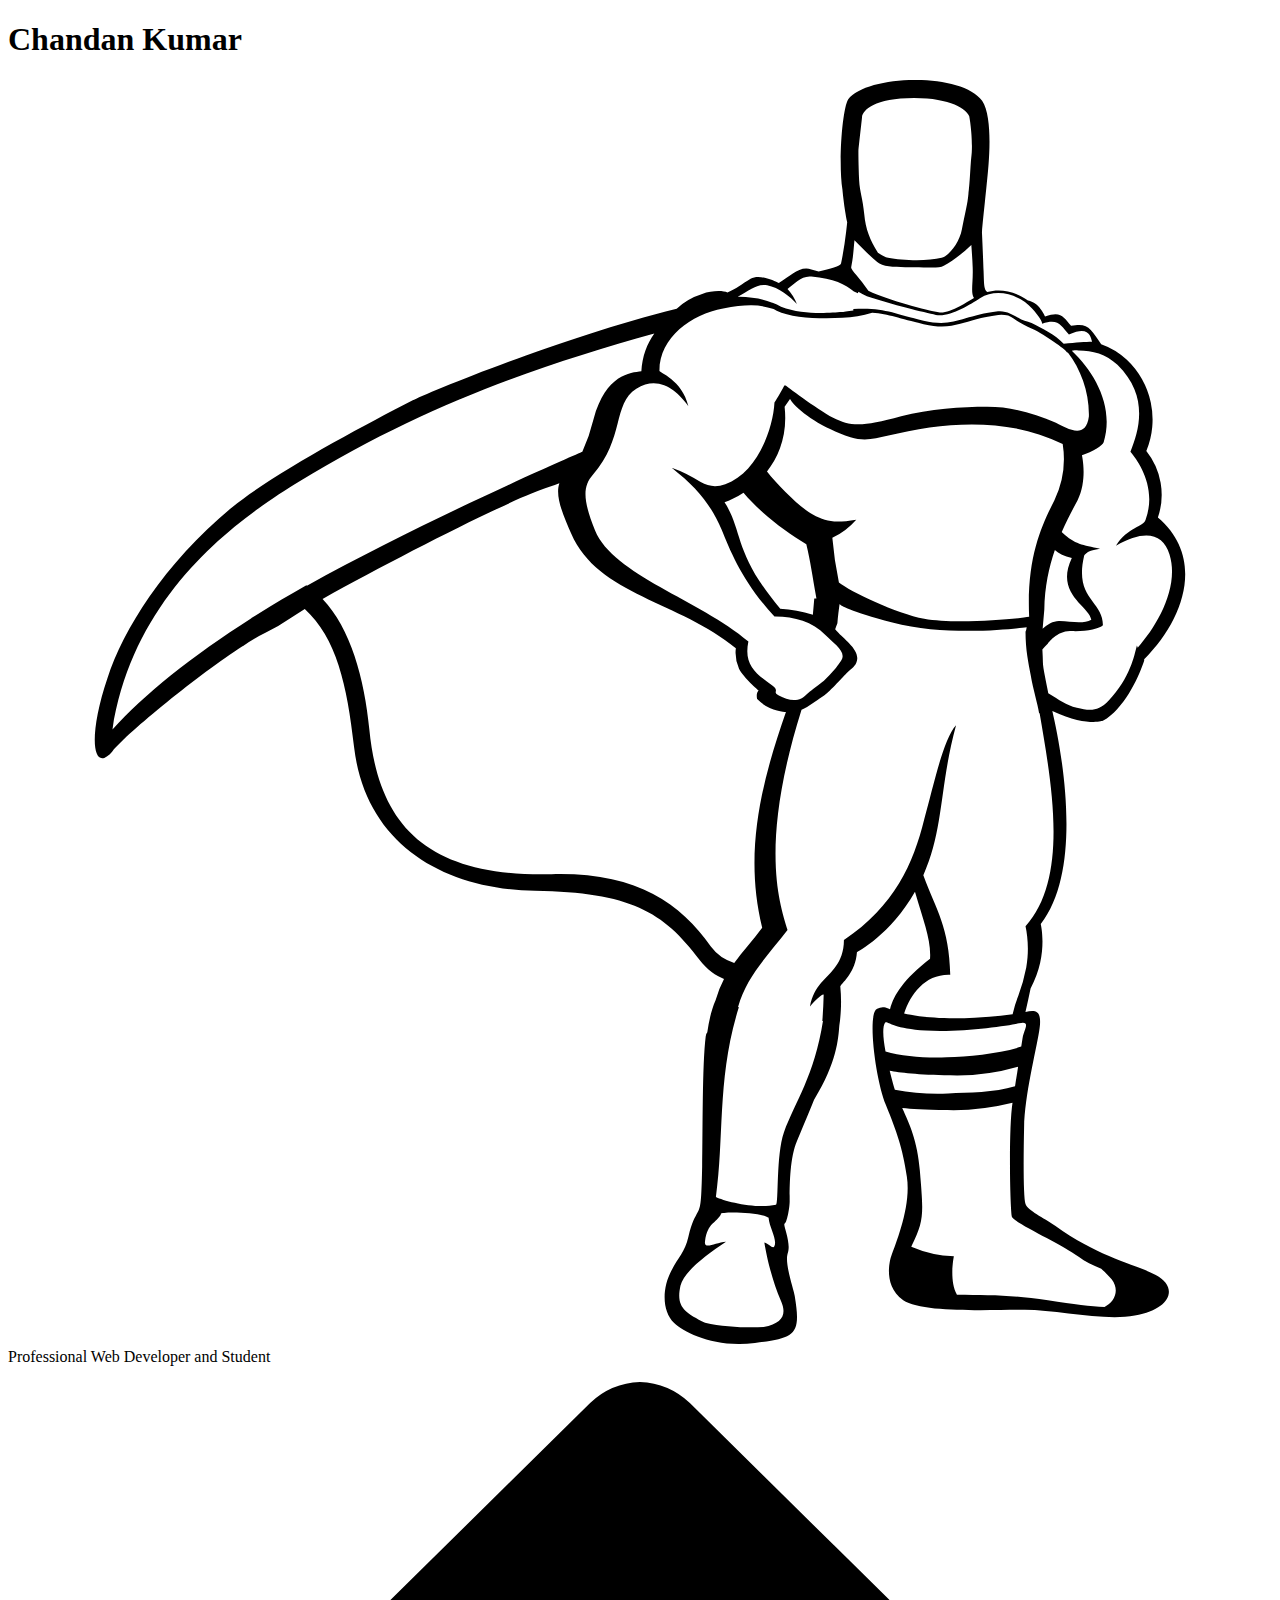
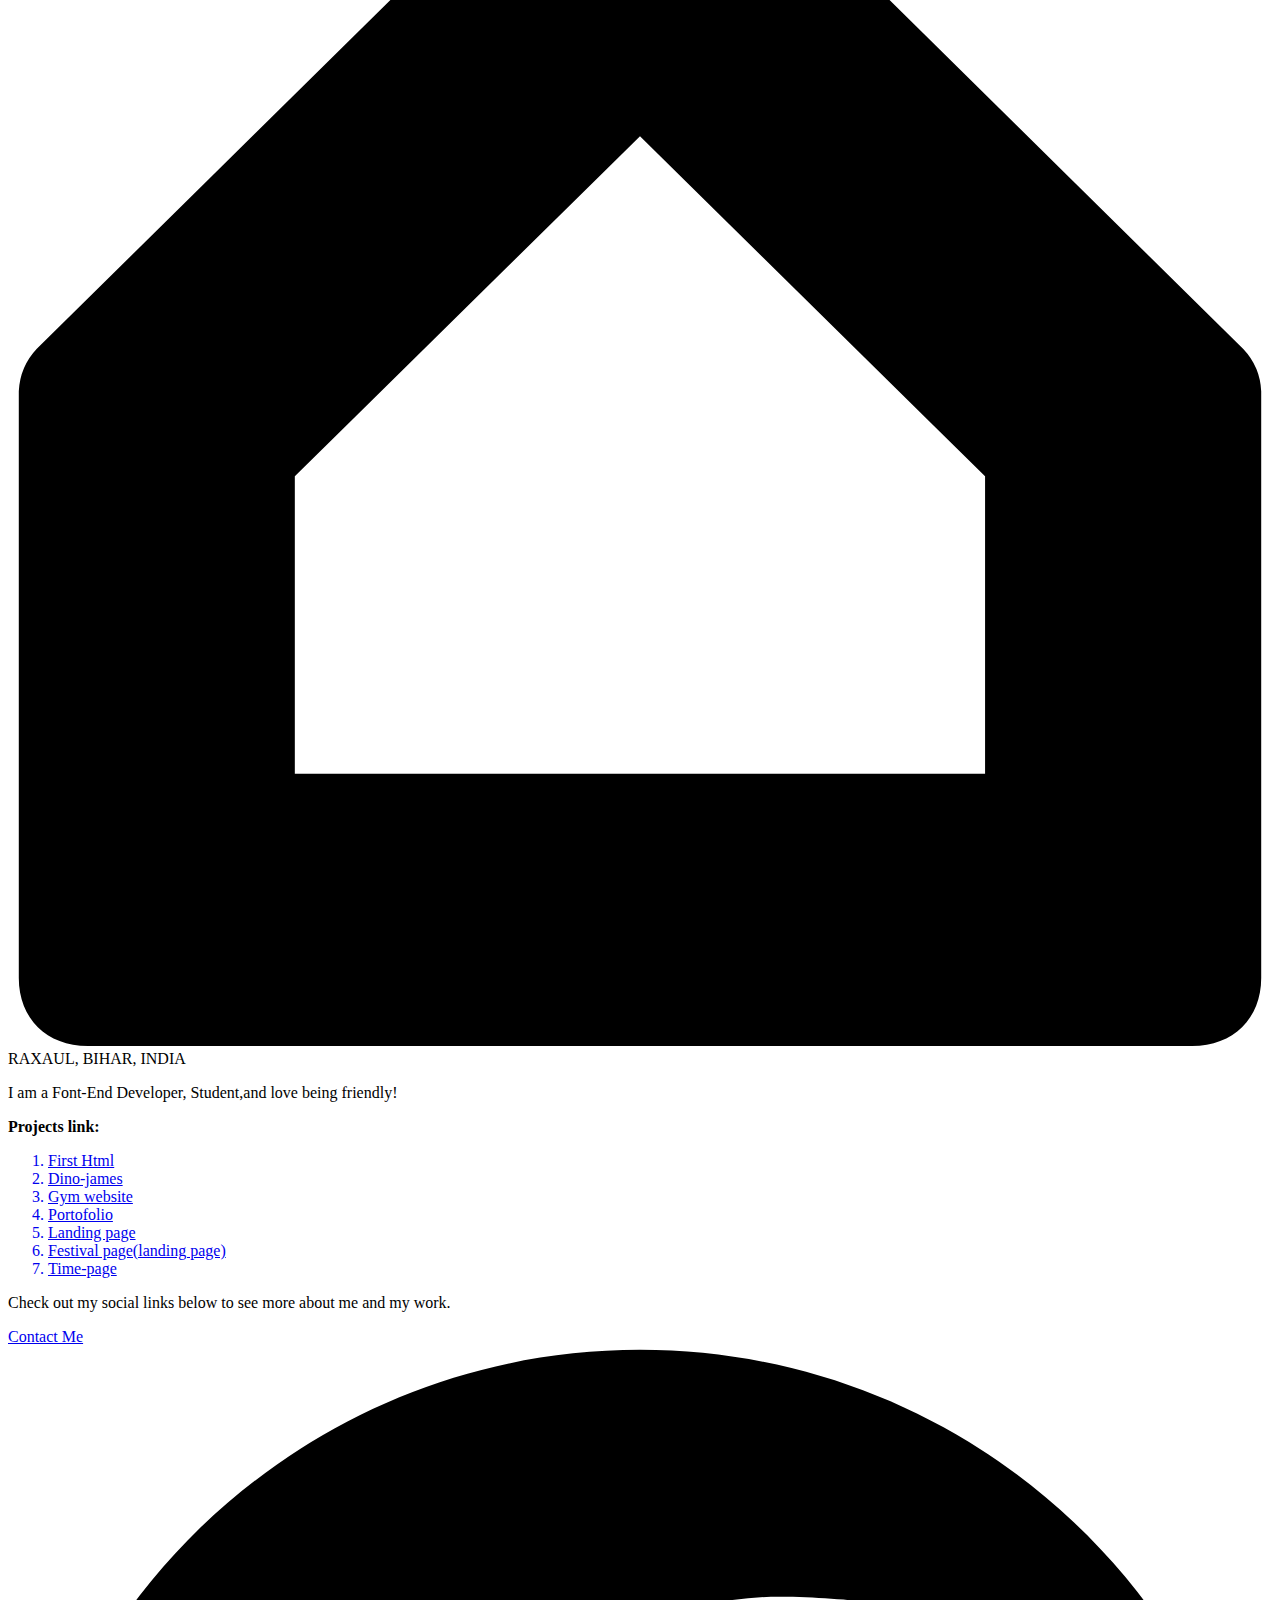
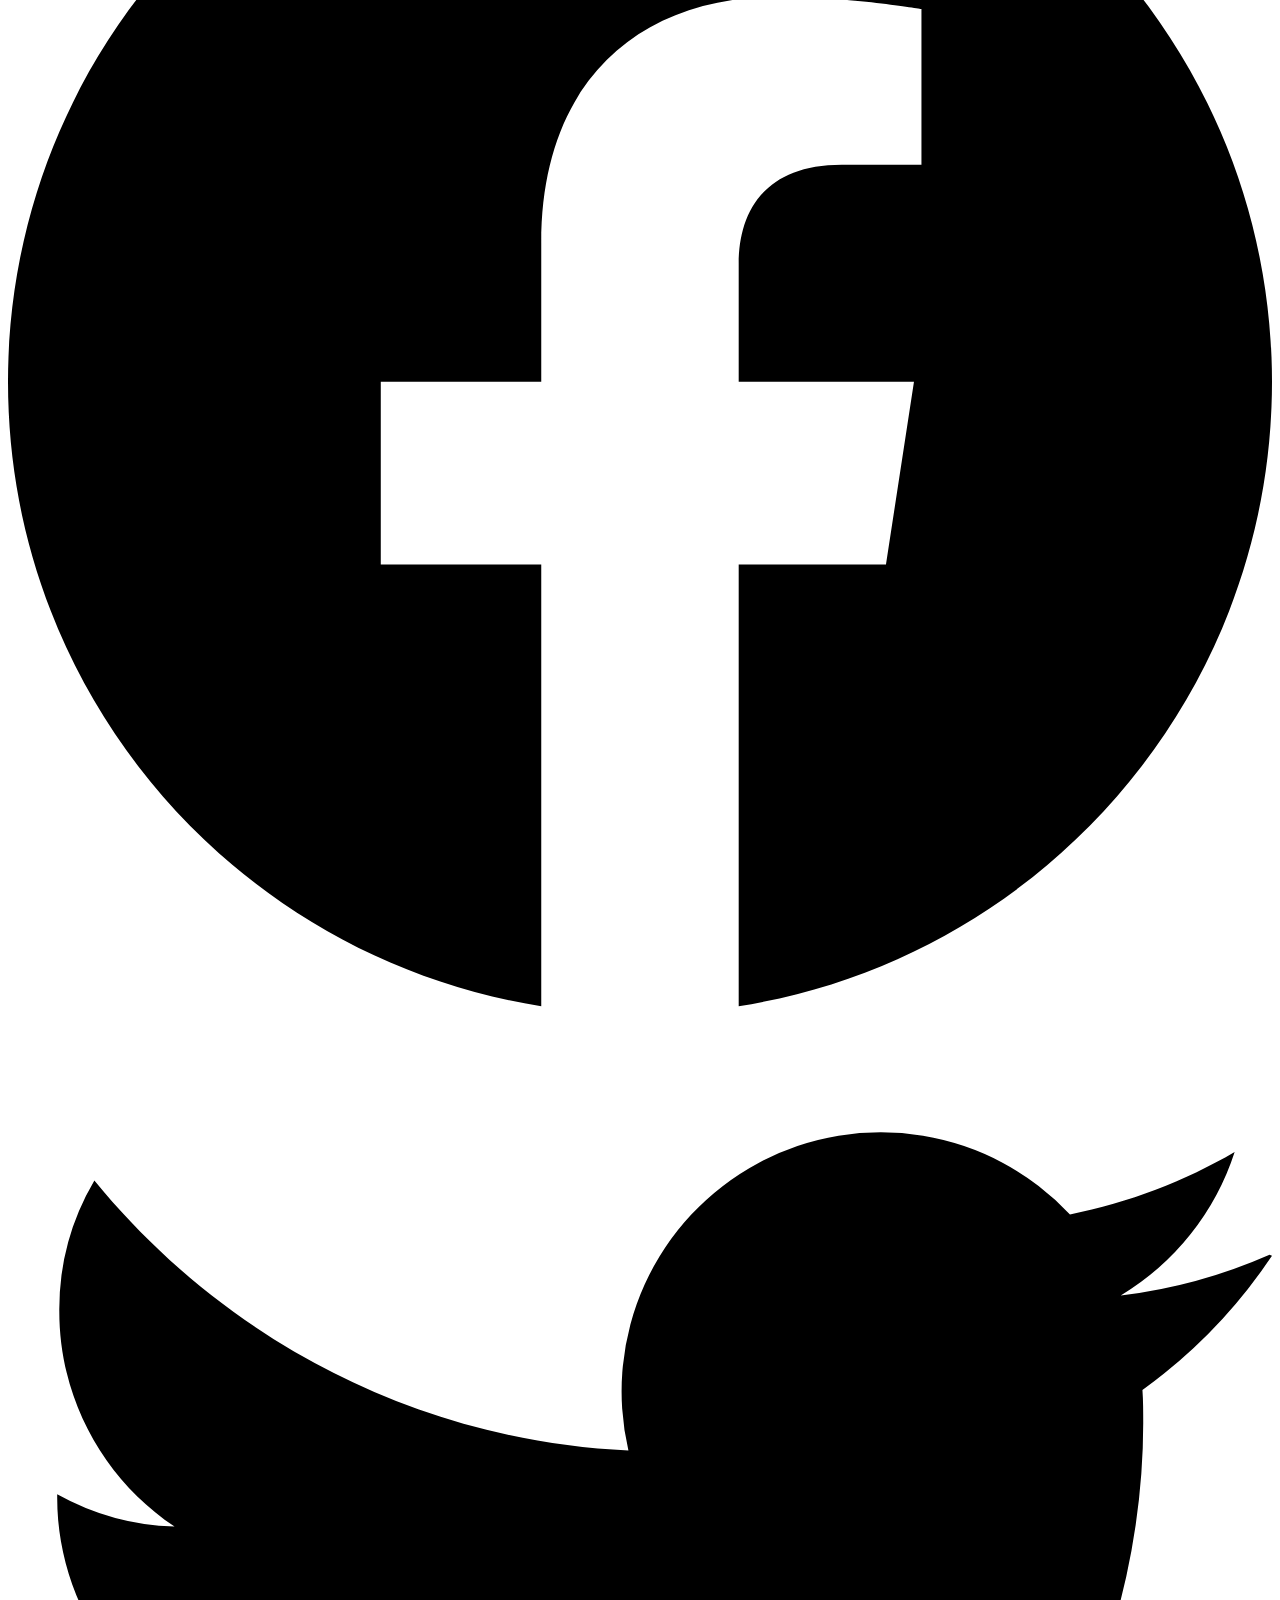
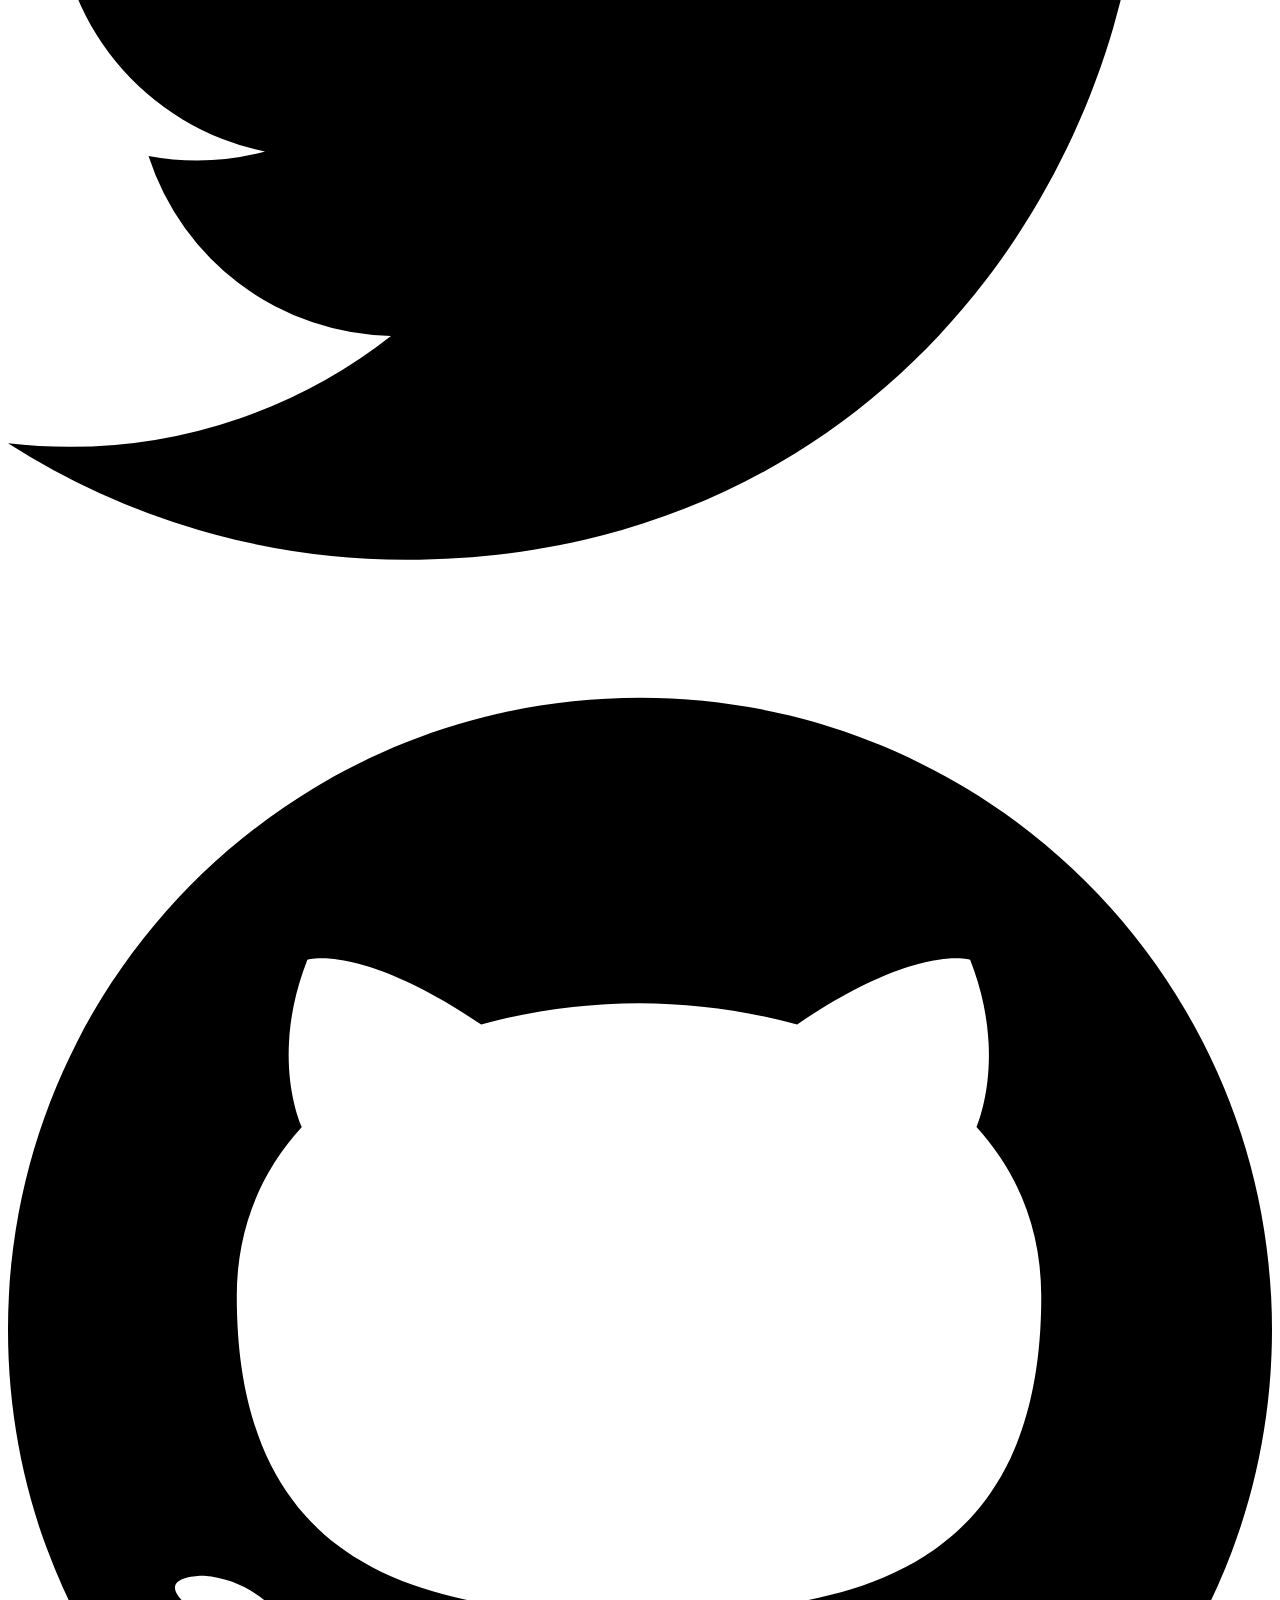
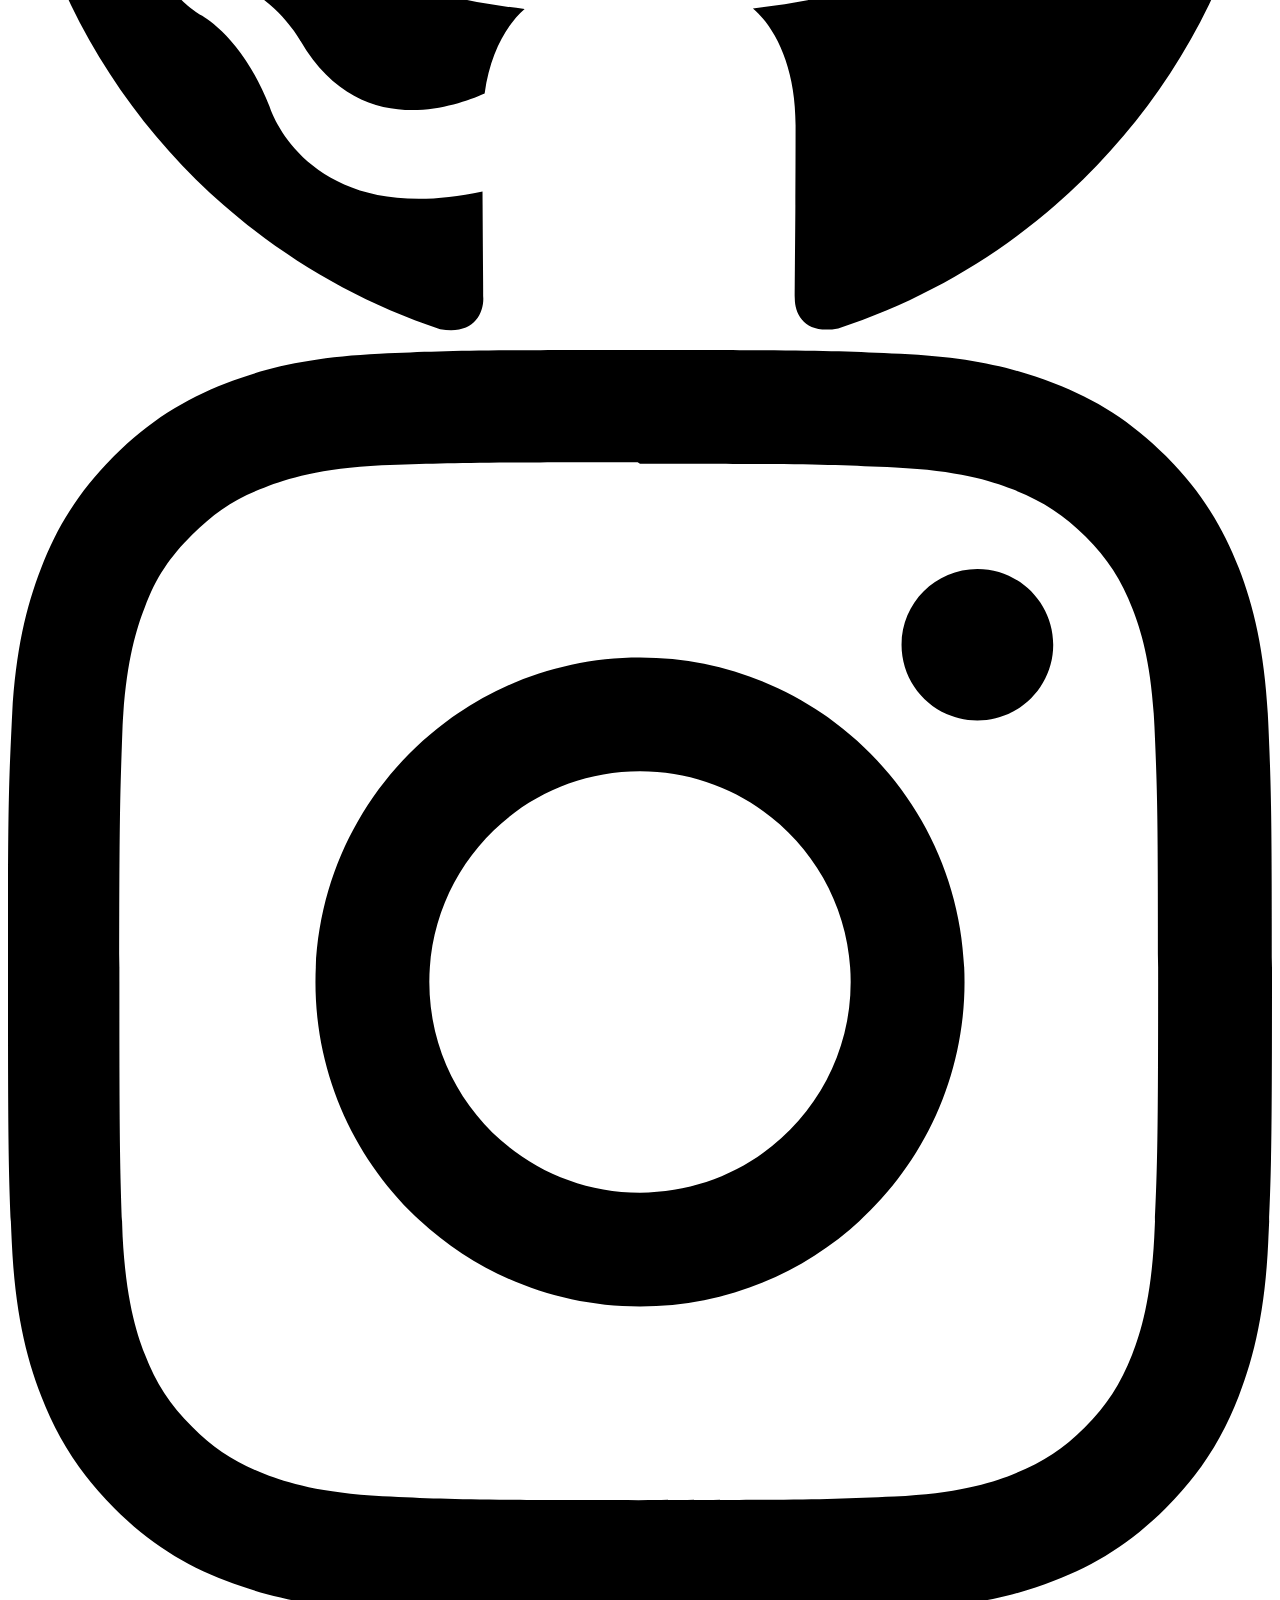
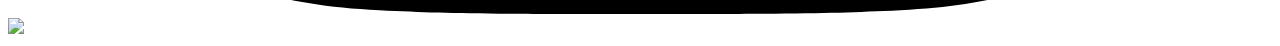
==== index.html @ 8973adb3 "Update index.html" ====
<!DOCTYPE html>
<html lang="en">
<head>
    <meta charset="UTF-8">
    <meta http-equiv="X-UA-Compatible" content="IE=edge">
    <meta name="viewport" content="width=device-width, initial-scale=1.0">
    <title>Chandan Kumar Profile</title>
    
    <script src="https://cdn.tailwindcss.com"></script>
    <!-- <style>
        @media (max-width:500px)and(min-width:360){
            .img{
                height: 15rem;
                width: 9vw;
            }
        }
    </style> -->
    
</head>
<body class="font-sans antialiased text-gray-100 leading-normal tracking-wider bg-cover" style="background-image:url('laptop.jpg')">
    
<div class="max-w-4xl flex items-center h-auto lg:h-screen flex-wrap mx-auto my-32 lg:my-0">
    <!-- content column -->
     <div class="w-full lg:w-3/5 rounded-lg lg:rounded-l-lg lg:rounded-r-none shadow-2xl bg-gray-900 opacity-75 mx-6 lg:mx-0">
        <!--inner column-  -->
<div class="p-4 md:p-12 text-centre lg:text-left">
    <div class="flex lg:hidden rounded-full shadow-xl mx-auto -mt-16 h-48 bg-cover bg-center" style="background-image:url('ck3.png') ;">
    </div>
    <h1 class="text-3xl font-bold text-white pt-8 lg:pt-0">
        Chandan Kumar
    </h1>
    <div class="mx-auto lg:mx-0 w-4/5 pt-3 border-b-2 borer-white opacity-50">

    </div>
    <p class="pt-4 text-base font-bold flex items-center justify-center lg:justify-start">
        <svg  class="h-10 fill-current text-aqua-100 pr-4 hover:text-white"  role="img" viewBox="0 0 24 24" xmlns="http://www.w3.org/2000/svg"><title>GreenSock</title><path d="M17.21 0c-.545.003-1.084.134-1.256.367-.11.165-.192 1.196-.11 1.718 0 0 .032.345.09.614a14.6 14.6 0 0 1-.02.182 7.024 7.024 0 0 1-.097.605c-.01.056-.207.095-.425.152a2.495 2.495 0 0 0-.138-.042c-.234-.069-.385.123-.618.26-.069-.04-.371-.178-.536-.082-.165.096-.275.193-.44.261-.082-.041-.302-.041-.48.028a1.27 1.27 0 0 0-.483.278c-2.314.58-4.813 1.635-5.012 1.741-1.017.522-2.679 1.415-3.434 2.033-1.291 1.071-2.06 2.322-2.363 3.242-.385 1.14-.275 1.827.096 1.387.298-.366 1.632-1.454 2.475-1.999l-.002.007a3.219 3.219 0 0 1 .44-.26l.233-.124.505-.323c.602.552.803 1.433.937 2.63.22 1.841 1.704 2.693 3.434 2.72 1.8.028 2.446.399 3.119 1.305.153.201.318.307.47.368a1.954 1.954 0 0 0-.16.405c-.075.17-.125.38-.157.608a.157.157 0 0 0-.03.075c-.068.536-.055 1.8-.068 2.473-.014.673-.028.77-.083.866-.055.11-.11.178-.178.467-.069.302-.193.384-.316.631-.206.385-.165.81.041 1.003.206.192.77.481 1.538.385.77-.096.88-.151.756-.893-.014-.11-.192-.605-.137-.797.082-.206-.096-.563-.055-.577.041-.014.096-.288.096-.426 0-.137-.014-.796.137-1.14.062-.14.193-.46.326-.785.442-.723.459-1.161.48-1.41.03-.202.046-.46.018-.744.055-.083.289-.275.316-.646 0 0 .644-.337 1.102-1.148.16.557.31.91.286 1.272-.499.39-.684.678-.76.959-.048-.02-.076-.037-.11-.04h-.027a.437.437 0 0 0-.106.029c-.192.068-.041 1.318.165 1.827.206.508.316.81.398 1.36.083.549-.192 1.222-.302 1.524 0 0-.179.536.233.824.358.248 1.704.18 2.308.18.605 0 1.511.219 2.088.109.715-.124.824-.55.399-.77-.426-.22-1.072-.329-1.91-.933-.22-.152-.522-.289-.563-.412-.041-.124-.041-.838-.027-1.457.013-.618.22-1.414.288-1.84.064-.398-.076-.388-.262-.351.032-.147.066-.292.097-.446.344-.632.193-1.223.193-1.223.82-1.044.4-3.27.22-4.048.64.303.96.188.96.188.102-.055.192-.134.274-.224.337-.362.51-.916.51-.916V11c.782-.783 1.151-1.936.26-2.692a1.331 1.331 0 0 0-.219-1.263 1.56 1.56 0 0 0-.37-1.731 1.36 1.36 0 0 0-.487-.297c-.2-.295-.245-.417-.572-.349-.15-.165-.178-.288-.494-.178 0 0-.096-.234-.275-.289a.25.25 0 0 0-.05-.015c-.302-.21-.576-.215-.772-.16-.064-.048-.061-.124-.07-.388-.008-.2-.019-.486-.031-.744.027-.328.102-.974.126-1.303.028-.37.042-.948-.123-1.195C18.303.12 17.754-.003 17.21 0zm-.005.34c.7 0 1.002.22 1.044.343.013.028.082.495.04.797-.013.11-.027.509-.054.687-.014.179-.069.385-.124.673-.041.234-.233.495-.384.536-.261.069-.742.055-1.017 0-.069-.014-.124-.055-.192-.096-.151-.248-.234-.44-.261-.742-.028-.289-.083-.412-.096-.632-.014-.33-.014-.55-.014-.55.014-.178.069-.618.069-.659.013-.123.233-.357.989-.357zm-1.133 2.702c.146.149.301.306.432.416.124.11.426.096.7.096.248 0 .468.028.564-.027.154-.077.355-.235.523-.394.011.152.022.304.026.435.01.295-.043.468.024.57-.082.048-.174.105-.269.156-.151.08-.306.136-.403.115h-.002c-.209-.035-.931-.215-1.331-.407-.167-.259-.335-.398-.326-.448.027-.137.04-.247.054-.425.004-.03.005-.058.008-.088zm-.853.69l.035.001c.424.036.65.152.808.284l.076.03.008-.027c.047.03.102.06.162.088.47.159 1.104.308 1.309.353.247.055.645-.192.838-.316.343-.22.783-.04.989.193.137.15.192.247.192.288.316-.11.357.041.508.206.385-.179.412.041.44.137-.122 0-.298.014-.538.04l-.012-.012c-.144-.153-.402-.289-.599-.384-.087-.031-.18-.049-.252-.097-.11-.055-.22-.137-.385-.123-.687.082-.824.315-1.415.178-.577-.134-.737-.254-1.333-.221l.001.026c-.105.016-.2.03-.22.03-.206.012-.722.067-1.153-.1a1.256 1.256 0 0 0-.161-.076l-.005-.002h-.001c-.18-.07-.39-.11-.63-.112h-.026c.218-.11.356-.259.56-.218.22.041.44.22.564.357a.858.858 0 0 0-.178-.288c.128-.09.245-.229.418-.234zm-1.1.545c.15.002.28.026.417.073.018.009.034.018.059.029.288.137.81.164 1.25.137a2.26 2.26 0 0 0 .563-.095c.322.024.514.11.977.216.31.07.502.045.695-.007.193-.053.386-.13.723-.17a.542.542 0 0 1 .188.013c.038.02.075.04.11.061.062.049.214.135.343.189.164.068.59.357.645.425a.1.1 0 0 0 .038.03c.242.314.407.755.396 1.21-.06.46-.426.214-.626.12-.412-.178-.824-.302-1.305-.302-.48 0-1.099.041-1.635.179-.741.206-.961.192-1.29.027-.33-.178-.907-.618-.907-.618v.01c-.007-.007-.012-.012-.014-.01-.042.069-.138.247-.193.33-.027.522-.343 1.346-.934 1.552a.547.547 0 0 1-.467-.041 2.503 2.503 0 0 0-.55-.275c.481.384.729.673.949 1.181.174.43.415 1.017 1.002 1.646.363-.004.725.097.962.346.137.137.357.289.33.426 0 .041-.083.151-.151.234a3.231 3.231 0 0 1-.207.22c-.054.04-.247.192-.288.22-.041.027-.096.095-.137.109-.138.069-.289.014-.426-.055s.027-.082-.124-.192c-.34-.24-.541-.411-.454-.832-.932-.794-2.561-1.26-2.911-2.108-.22-.55-.248-.824-.042-1.058.605-.687.371-1.346.825-1.634.425-.275.783.04.989.33-.124-.509-.55-.633-.55-.674 0-.632.605-1.071 1.21-1.181.218-.041.389-.062.54-.06zm-1.847.534c-.14.196-.231.435-.246.721-.206.028-.673.055-.907.907a3.39 3.39 0 0 1-.214.62c-.103.045-2.946 1.274-5.229 2.542l-.01-.007c-.32.18-.627.363-.919.546l-.125.077-.001.003c-1.136.723-2.04 1.45-2.637 2.112.412-2.679 2.528-4.08 3.53-4.698 2.42-1.489 4.629-2.225 6.758-2.823zm8.037.323c.26-.004.536.06.756.275.59.577.425 1.209.247 1.648.15.179.508.687.288 1.291-.04.138-.343.138-.563.495.55-.316.893-.233 1.017.165.192.618-.234 1.36-.605 1.772 0-.014-.014-.028-.014-.041-.055.206-.123.604-.535 1.044-.206.22-.371.192-.605.137-.215-.054-.322-.142-.543-.276-.036-.207-.102-.482-.102-.59 0-.044-.004-.141-.01-.243.032-.036.066-.074.106-.114 0 0 .178-.247.44-.233.26.014.535-.041.604-.11 0-.48-.55-.494-.357-1.319.013-.04.082-.11.302-.137-.33-.069-.48-.083-.714-.302l-.013-.013c.11-.253.224-.457.301-.605.193-.385.082-.852.082-.852.207-.069.385-.179.413-.247.203-.673-.164-1.322-.605-1.74.036-.003.073-.005.11-.006zm-5.46.925c.01.016.02.033.034.05.179.22.577.495 1.113.673.26.083.467.028.7-.027 1.123-.278 2.304-.346 3.33.155a1.82 1.82 0 0 1-.157 1.068c-.232.465-.533 1.068-.48 2.215-.246.044-1.419.144-1.992.037-.521-.097-1.416-.525-1.62-.69a6.703 6.703 0 0 1-.125-.848 1.37 1.37 0 0 0 .454-.343c-.412.068-.577.04-.825-.097-.235-.13-.642-.533-.87-.82.229-.29.393-.69.335-1.226.037-.05.07-.099.102-.147zm-4.38 1.598c-.09.253.093.654.224.953.508 1.179 2.07 1.29 3.127 2.18a.723.723 0 0 0 .06.388c.083.165.371.413.371.413-.055.054-.027.164-.027.164.204.217.504.243.547.246-.435 1.248-.816 2.626-.451 4.095-.179.244-.368.445-.531.668a.851.851 0 0 1-.444-.31c-.591-.852-1.457-1.416-3.023-1.374-2.349.055-3.283-.907-3.461-2.748-.094-.974-.357-1.922-.888-2.479C7.489 9.014 9.6 7.937 10.268 7.73a2.8 2.8 0 0 0 .2-.073zm3.496.18c.381.442.795.727 1.193.979.082.343.11.577.192 1.03h-.041l-.027.308a2.836 2.836 0 0 0-.62-.113l.001-.003c-.893-1.057-.7-1.47-1.058-2.019.097-.034.225-.094.36-.182zm5.911 1.086c.076.067.178.12.323.154-.327.68.33.912.37 1.17-.143.083-.367.037-.603.025-.115-.006-.229.065-.321.147l.032-.367c.006-.43.09-.809.2-1.13zM15.79 9.947c.024.035.178.131 1.002.352 1.026.275 2.323.12 2.55.09a.378.378 0 0 1-.022.089c0 .343.055.59.096.81.053.308.13.533.163.74l.008-.007c.234 1.367.561 3.133-.267 4.048.041.192.069.467.014.783a3.204 3.204 0 0 1-.151.535 2.29 2.29 0 0 0-.108.352c-1.1.142-1.755.055-2.06-.015.123-.374.407-.754.876-.735-.022-.911-.264-1.223-.511-1.891.395-.883.299-1.665.621-2.848-.247.261-.44 1.209-.604 1.786-.206.838-.563 1.648-1.525 2.294 0 .22-.069.384-.151.494-.179.261-.412.344-.494.77.11-.138.26-.261.26-.22a8.51 8.51 0 0 1-.025.493l.012.001c-.165 1.044-.522 1.525-.742 2.115-.151.426-.096 1.36-.151 1.374-.385.083-.975-.068-1.14-.15.162-1.14.019-2.278.436-3.6l-.015-.006c.16-.554.478-.878.939-1.464-.161-.52-.532-1.64.266-4.182.033-.014.067-.03.105-.049l.206-.137c.04-.028.096-.069.137-.096.069-.042.371-.371.412-.412.096-.097.165-.124.192-.234.055-.206-.247-.412-.37-.55-.018-.019-.03-.034-.043-.05.013-.039.027-.077.042-.114.01-.125.028-.26.042-.367zm.883 7.942c.05.002.174.122.751.158.66.04 1.539-.083 1.772-.138.234-.055.097.11.069.275l-.026.169c-.399.134-1.008.188-1.416.202-.393.013-.846-.012-1.161-.11-.048-.26-.063-.47-.007-.55a.024.024 0 0 1 .018-.006zm2.506.846c-.02.135-.035.223-.058.372-.388.12-.888.122-1.27.135a4.413 4.413 0 0 1-1.012-.07 2.065 2.065 0 0 1-.033-.109 11.343 11.343 0 0 1-.065-.252c.179.034.53.079 1.15.087a4.142 4.142 0 0 0 1.288-.163zm-.106.685c-.069.44-.055 1.786-.014 2.157.014.11.948.522 1.277.77.107.085.259.157.422.222.042.042.116.105.197.203.162.213.052.436-.135.526-.264-.007-.568-.052-1.074-.128-.695-.104-1.129-.101-1.73-.106v-.003c-.152-.275-.056-.728-.056-.728a2.2 2.2 0 0 1-.809-.18l.012-.026c.234-.48.22-.591.151-1.415-.047-.578-.196-.883-.335-1.195.169.016.409.035.857.041a4.567 4.567 0 0 0 1.237-.138zm-5.306 2.084c.243 0 .6.032.676.1v.014c.014.165.165.399.11.522-.027.069-.096-.041-.192-.068.041.26.151.741.316 1.112.11.248.041.426-.33.495-.33.014-.755 0-1.112-.083-.412-.206-.55-.316-.467-.7.068-.275.494-.59.865-.838-.206.014-.426.165-.398-.014.055-.357.206-.33.302-.508-.02-.02.084-.032.23-.032z"/></svg>
        Professional Web Developer and Student
    </p>
    <p class="pt-2 text-gray-300 text-xs lg:text-sm flex items-center justify-center lg:justify-start">
        <!-- CAN ADD SKILLS /ANYTHING RELATED TO THIS -->
        <svg class="h-4 fill-current text-teal-400 pr-4 hover:text-white" role="img" viewBox="0 0 24 24" xmlns="http://www.w3.org/2000/svg"><title>Google Home</title><path d="M12 0a1.44 1.44 0 0 0-.947.399L.547 10.762a1.26 1.26 0 0 0-.342.808v11.138c0 .768.53 1.292 1.311 1.292h20.968c.78 0 1.311-.522 1.311-1.292V11.57a1.25 1.25 0 0 0-.34-.804L15.68 3.097h-.001L12.947.4A1.454 1.454 0 0 0 12 0Zm0 6.727 6.552 6.456v5.65H5.446v-5.65z"/></svg>
        RAXAUL, BIHAR, INDIA
    </p>
    <P class="pt-8 text-sm">
        I am a Font-End Developer, Student,and love being friendly!
    </P>
    <p class="pt-8 ">
        <strong class="font-style:italic hover:bg-teal-800"> Projects link: </strong>
        <ol>
        <a href="http://project2-lilac.vercel.app/" ><li class="text-yellow-200">First Html</li></a>
        <a href="http://dino-james.vercel.app/"><li class="text-red-500">Dino-james</li></a>
        <a href="http://webpage-jade-iota.vercel.app/"><li class="text-yellow-200">Gym website</li></a>
        <a href="http://portofolio-chandankumar.vercel.app/"><li class="text-pink-500">Portofolio</li></a>
        <a href="http://time-landing-page.vercel.app/"><li class="text-green-500">Landing page</li></a>
        <a href="http://festival-image-slides.vercel.app/"><li class="text-yellow-200 ">Festival page(landing page)</li></a>
        <a href="#"><li class="text-red-500">Time-page</li></a>
        </ol>
    </p>
    <P class="pt-2 text-sm">
       Check out my social links below to see more about me and my work.
    </P>

    <div class="pt-10 pb-8">
        <a href="tel:9661958259" class="bg-teal-700 hover:bg-teal-900 text-white font-bold py-2 px-4 rounded-full">
           Contact Me 
        </a>
    </div>

    <!-- social media icons -->

    
    <div class="mt-6 pb-16 lg:pb-0 w-4/5 lg:w-full mx-auto flex flex-wrap items-center justify-between">
     <a href="https://www.facebook.com/profile.php?id=100007011450666" class="link">
        <svg xmlns="http://www.w3.org/2000/svg"class="h-6 fill-current text-gray-400 hover:text-white" role="img" viewBox="0 0 24 24"><title>Facebook</title><path d="M24 12.073c0-6.627-5.373-12-12-12s-12 5.373-12 12c0 5.99 4.388 10.954 10.125 11.854v-8.385H7.078v-3.47h3.047V9.43c0-3.007 1.792-4.669 4.533-4.669 1.312 0 2.686.235 2.686.235v2.953H15.83c-1.491 0-1.956.925-1.956 1.874v2.25h3.328l-.532 3.47h-2.796v8.385C19.612 23.027 24 18.062 24 12.073z"/></svg>
        
    </a>
     <a href="#" class="link">
        <svg class="h-6 fill-current text-gray-400 hover:text-white role="img" viewBox="0 0 24 24" xmlns="http://www.w3.org/2000/svg"><title>Twitter</title><path d="M23.953 4.57a10 10 0 01-2.825.775 4.958 4.958 0 002.163-2.723c-.951.555-2.005.959-3.127 1.184a4.92 4.92 0 00-8.384 4.482C7.69 8.095 4.067 6.13 1.64 3.162a4.822 4.822 0 00-.666 2.475c0 1.71.87 3.213 2.188 4.096a4.904 4.904 0 01-2.228-.616v.06a4.923 4.923 0 003.946 4.827 4.996 4.996 0 01-2.212.085 4.936 4.936 0 004.604 3.417 9.867 9.867 0 01-6.102 2.105c-.39 0-.779-.023-1.17-.067a13.995 13.995 0 007.557 2.209c9.053 0 13.998-7.496 13.998-13.985 0-.21 0-.42-.015-.63A9.935 9.935 0 0024 4.59z"/></svg>
     </a>
     <a href="#" class="link">
        <svg class="h-6 fill-current text-gray-400 hover:text-white"  role="img" viewBox="0 0 24 24" xmlns="http://www.w3.org/2000/svg"><title>GitHub</title><path d="M12 .297c-6.63 0-12 5.373-12 12 0 5.303 3.438 9.8 8.205 11.385.6.113.82-.258.82-.577 0-.285-.01-1.04-.015-2.04-3.338.724-4.042-1.61-4.042-1.61C4.422 18.07 3.633 17.7 3.633 17.7c-1.087-.744.084-.729.084-.729 1.205.084 1.838 1.236 1.838 1.236 1.07 1.835 2.809 1.305 3.495.998.108-.776.417-1.305.76-1.605-2.665-.3-5.466-1.332-5.466-5.93 0-1.31.465-2.38 1.235-3.22-.135-.303-.54-1.523.105-3.176 0 0 1.005-.322 3.3 1.23.96-.267 1.98-.399 3-.405 1.02.006 2.04.138 3 .405 2.28-1.552 3.285-1.23 3.285-1.23.645 1.653.24 2.873.12 3.176.765.84 1.23 1.91 1.23 3.22 0 4.61-2.805 5.625-5.475 5.92.42.36.81 1.096.81 2.22 0 1.606-.015 2.896-.015 3.286 0 .315.21.69.825.57C20.565 22.092 24 17.592 24 12.297c0-6.627-5.373-12-12-12"/></svg>
     </a>
     <a href="https://www.instagram.com/chandan_kumar116/?next=%2F" class="link">
        <svg class="h-6 fill-current text-gray-400 hover:text-white"  role="img" viewBox="0 0 24 24" xmlns="http://www.w3.org/2000/svg"><title>Instagram</title><path d="M12 0C8.74 0 8.333.015 7.053.072 5.775.132 4.905.333 4.14.63c-.789.306-1.459.717-2.126 1.384S.935 3.35.63 4.14C.333 4.905.131 5.775.072 7.053.012 8.333 0 8.74 0 12s.015 3.667.072 4.947c.06 1.277.261 2.148.558 2.913.306.788.717 1.459 1.384 2.126.667.666 1.336 1.079 2.126 1.384.766.296 1.636.499 2.913.558C8.333 23.988 8.74 24 12 24s3.667-.015 4.947-.072c1.277-.06 2.148-.262 2.913-.558.788-.306 1.459-.718 2.126-1.384.666-.667 1.079-1.335 1.384-2.126.296-.765.499-1.636.558-2.913.06-1.28.072-1.687.072-4.947s-.015-3.667-.072-4.947c-.06-1.277-.262-2.149-.558-2.913-.306-.789-.718-1.459-1.384-2.126C21.319 1.347 20.651.935 19.86.63c-.765-.297-1.636-.499-2.913-.558C15.667.012 15.26 0 12 0zm0 2.16c3.203 0 3.585.016 4.85.071 1.17.055 1.805.249 2.227.415.562.217.96.477 1.382.896.419.42.679.819.896 1.381.164.422.36 1.057.413 2.227.057 1.266.07 1.646.07 4.85s-.015 3.585-.074 4.85c-.061 1.17-.256 1.805-.421 2.227-.224.562-.479.96-.899 1.382-.419.419-.824.679-1.38.896-.42.164-1.065.36-2.235.413-1.274.057-1.649.07-4.859.07-3.211 0-3.586-.015-4.859-.074-1.171-.061-1.816-.256-2.236-.421-.569-.224-.96-.479-1.379-.899-.421-.419-.69-.824-.9-1.38-.165-.42-.359-1.065-.42-2.235-.045-1.26-.061-1.649-.061-4.844 0-3.196.016-3.586.061-4.861.061-1.17.255-1.814.42-2.234.21-.57.479-.96.9-1.381.419-.419.81-.689 1.379-.898.42-.166 1.051-.361 2.221-.421 1.275-.045 1.65-.06 4.859-.06l.045.03zm0 3.678c-3.405 0-6.162 2.76-6.162 6.162 0 3.405 2.76 6.162 6.162 6.162 3.405 0 6.162-2.76 6.162-6.162 0-3.405-2.76-6.162-6.162-6.162zM12 16c-2.21 0-4-1.79-4-4s1.79-4 4-4 4 1.79 4 4-1.79 4-4 4zm7.846-10.405c0 .795-.646 1.44-1.44 1.44-.795 0-1.44-.646-1.44-1.44 0-.794.646-1.439 1.44-1.439.793-.001 1.44.645 1.44 1.439z"/></svg>
     </a>
    </div>
    <!-- end social media icons -->
</div>
        <!-- end inner column -->

     </div>
     

    <!-- End content column -->

    <!-- Image column -->
<div class="w-full lg:w-2/5">
    <img src="raj.png" class="rounded-none lg:rounde-lg shadow-2xl hidden lg:block  "/>
</div>

    <!-- End Image column -->

</div>


</body>
</html>
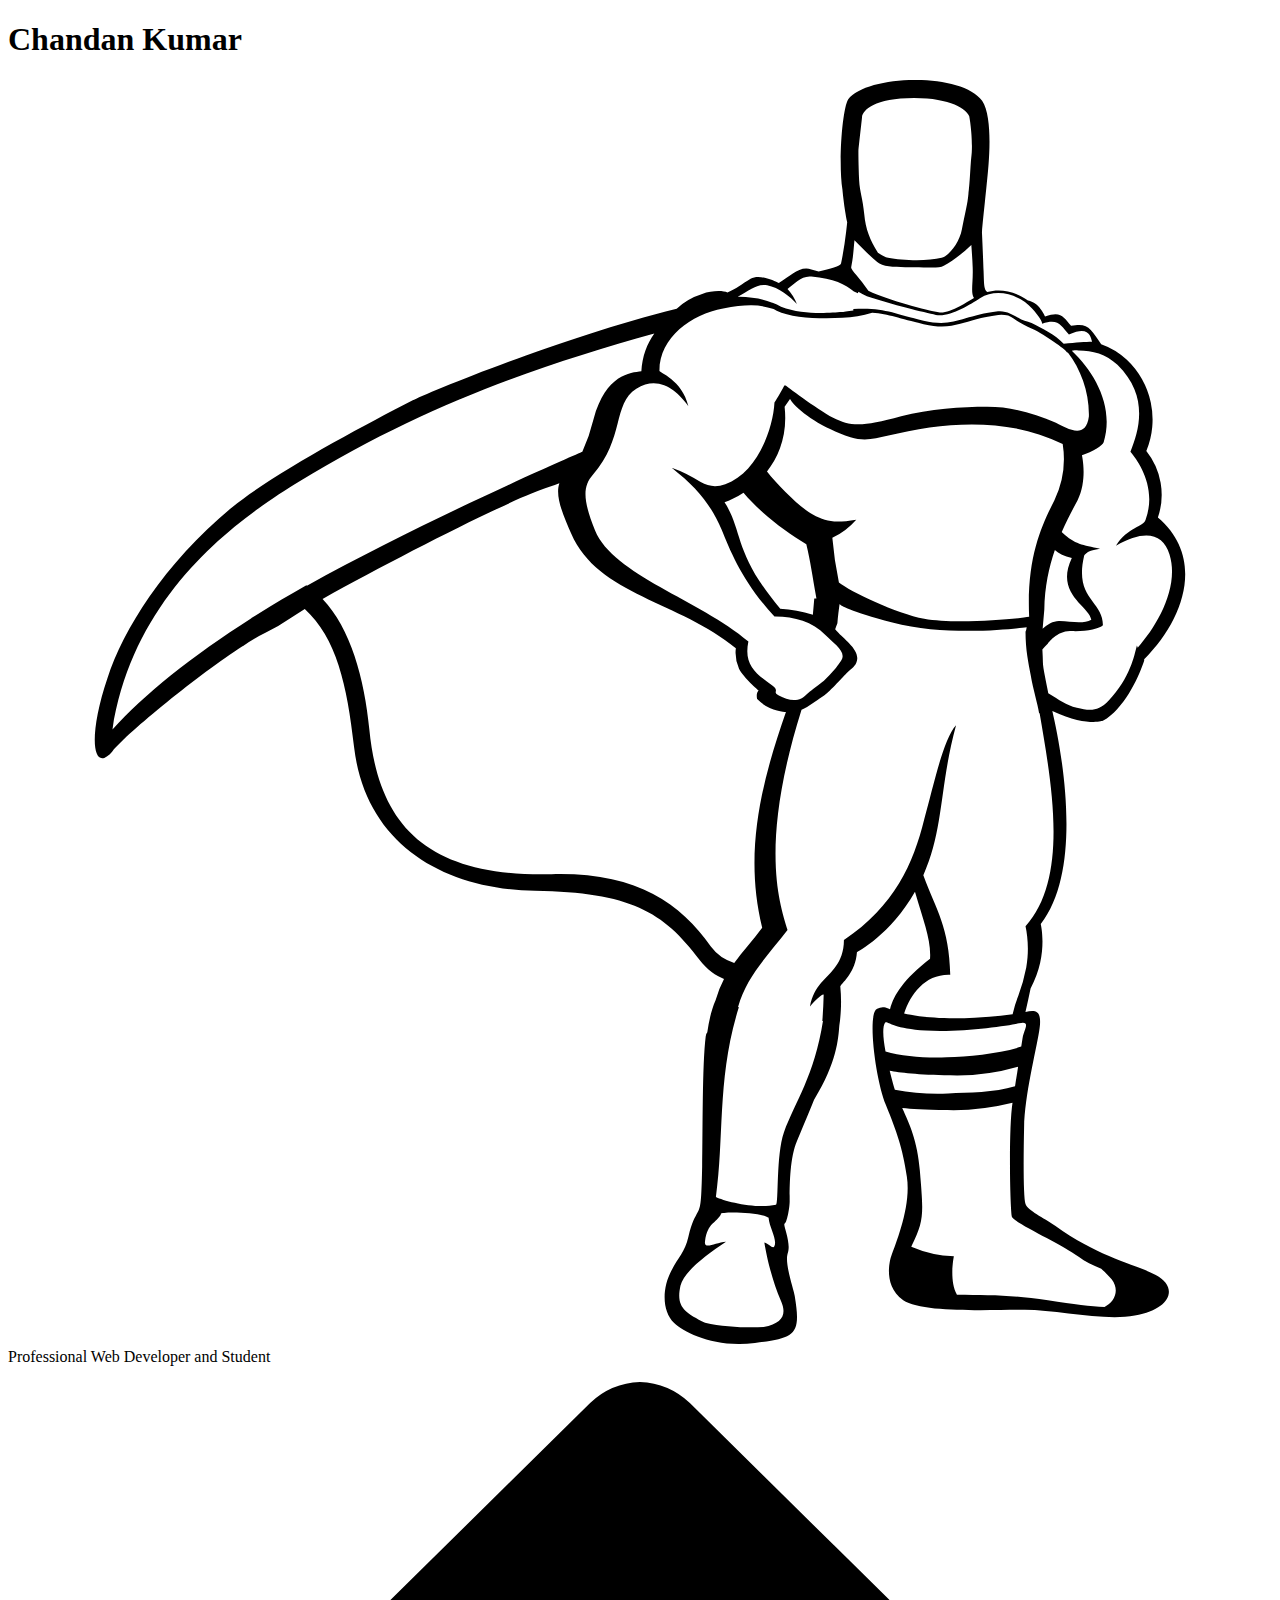
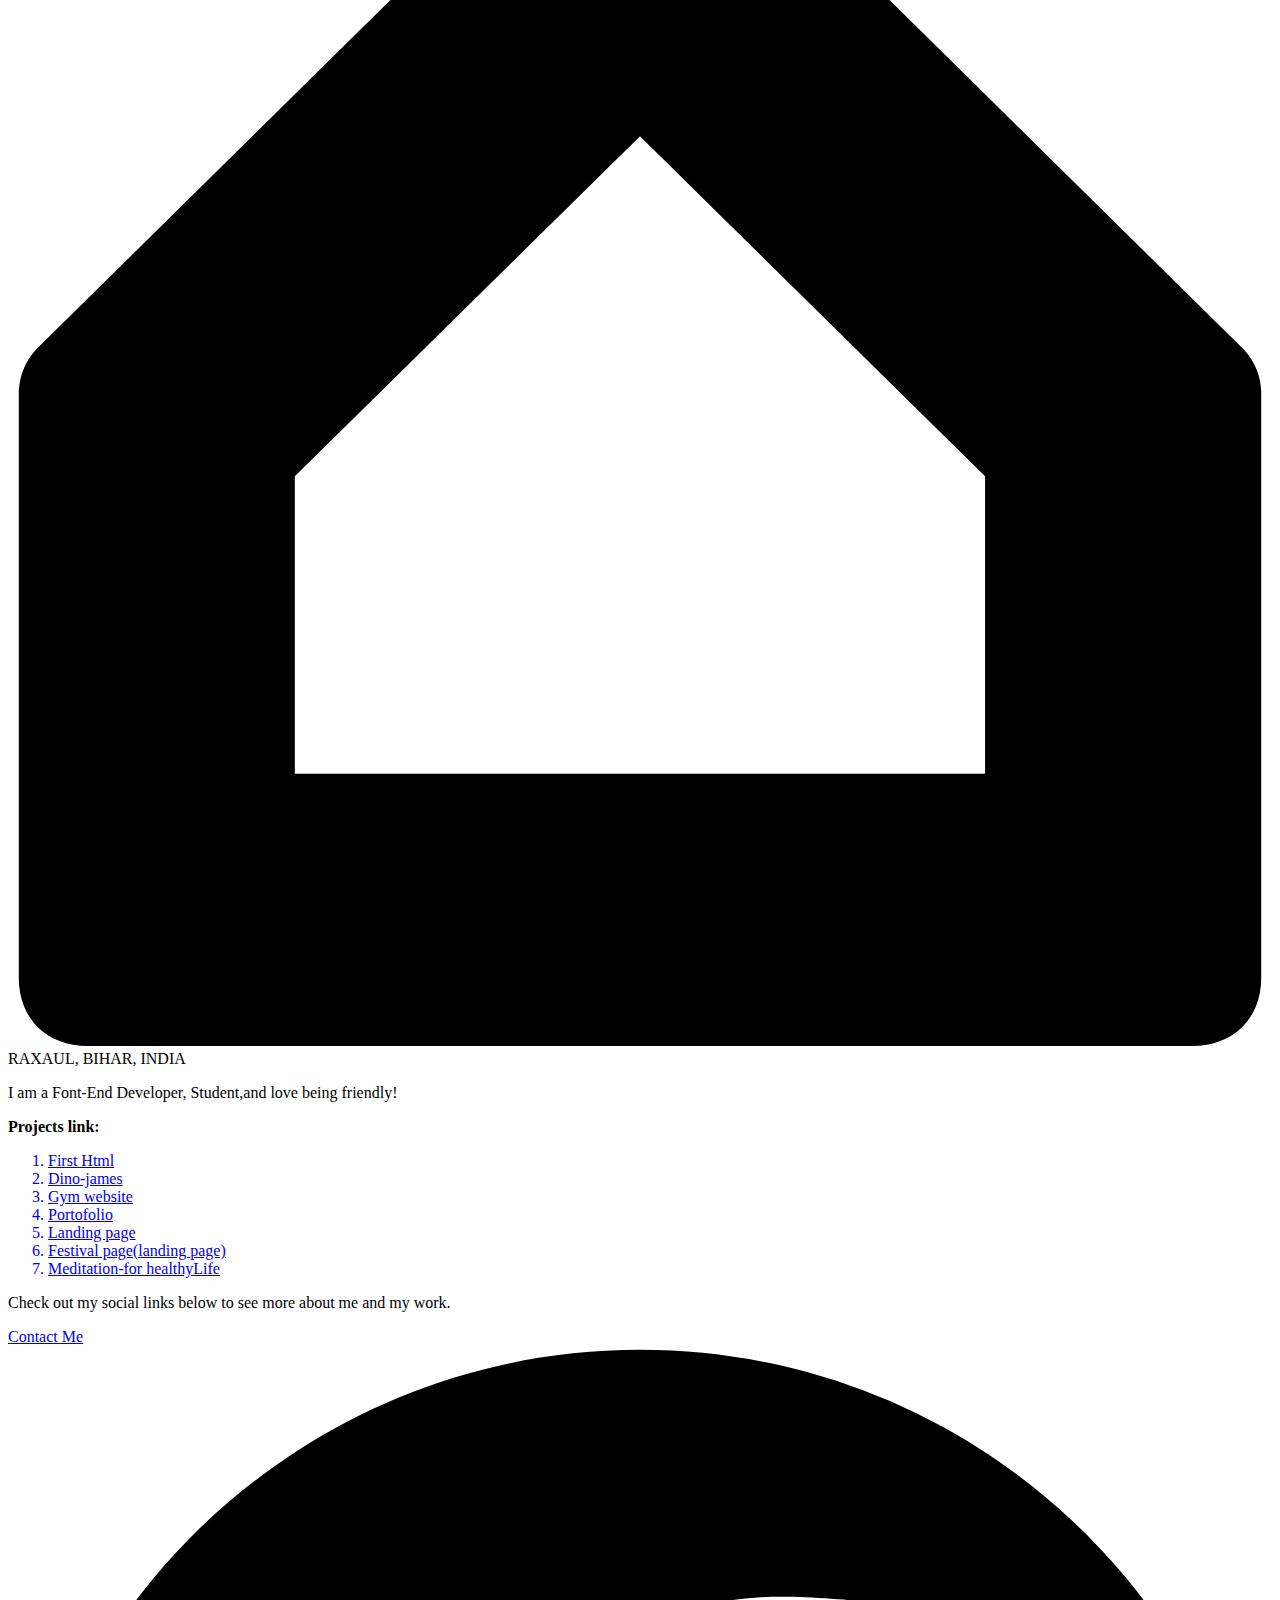
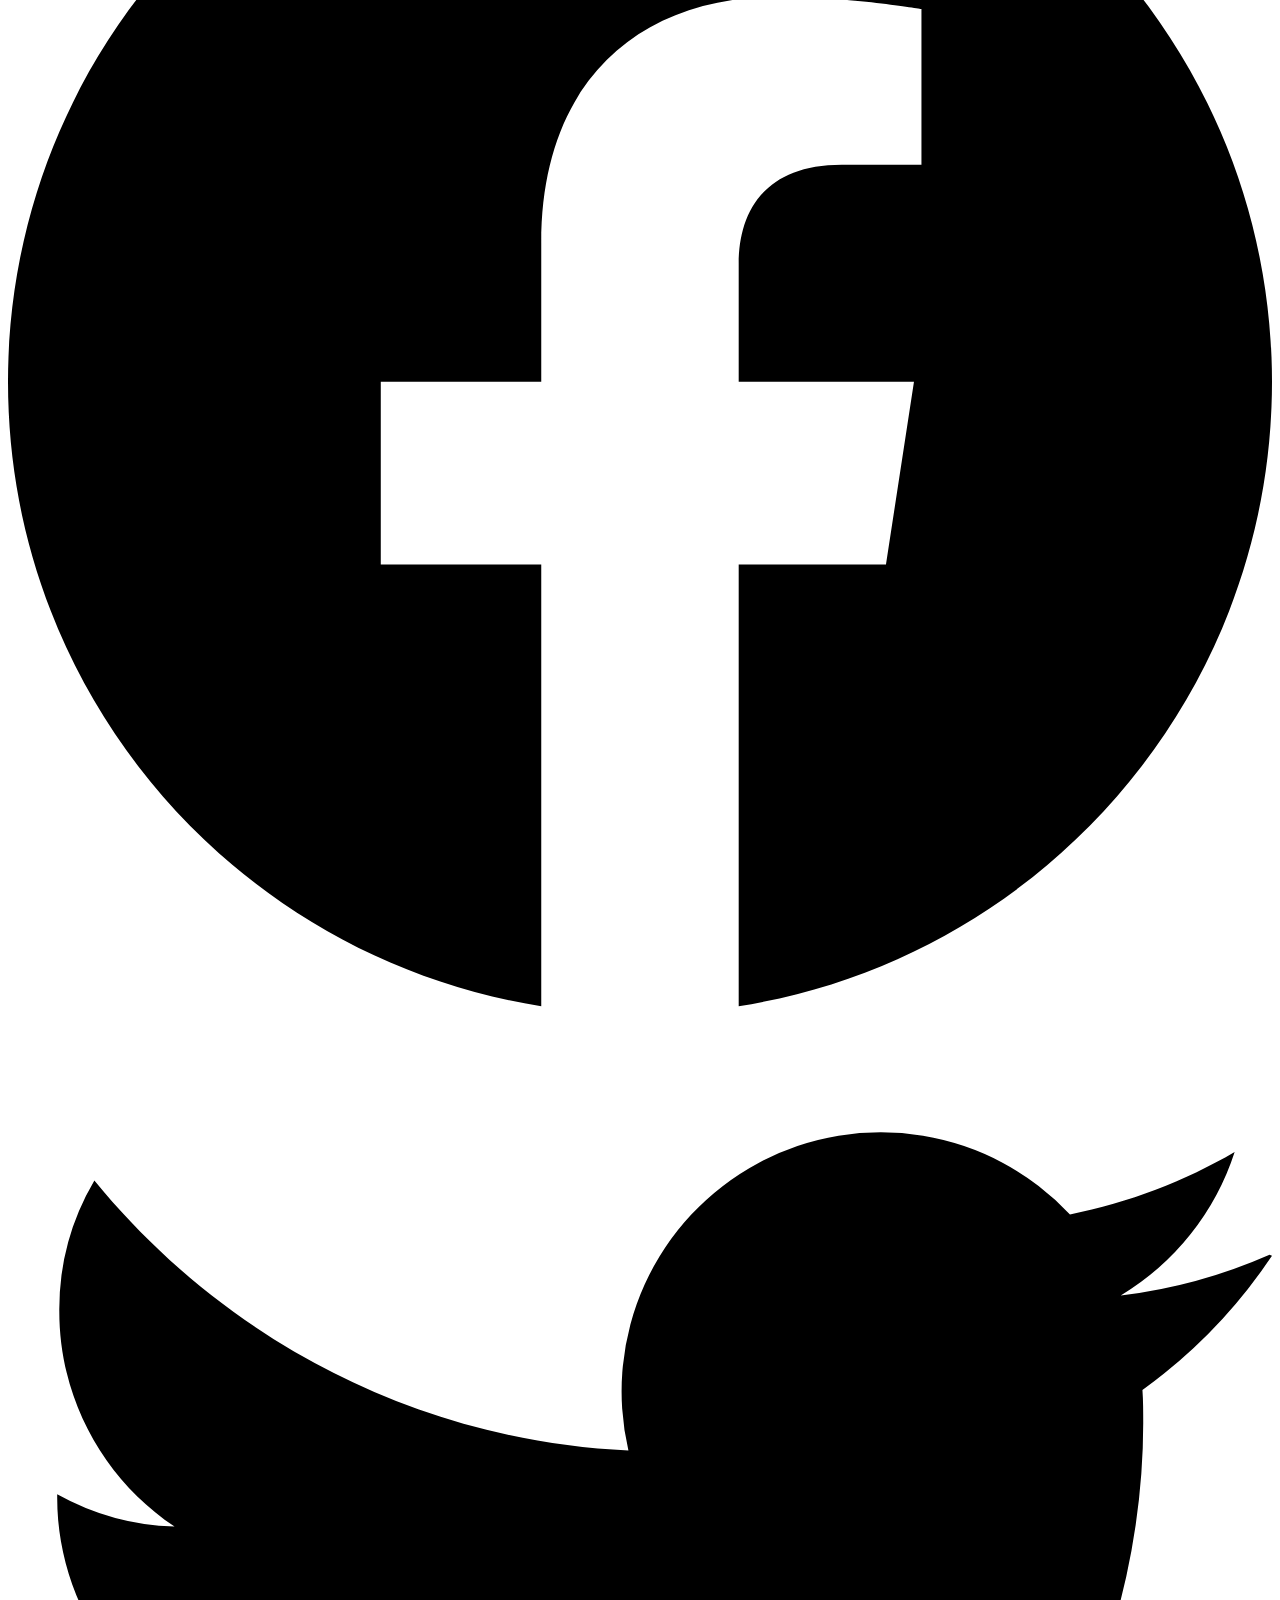
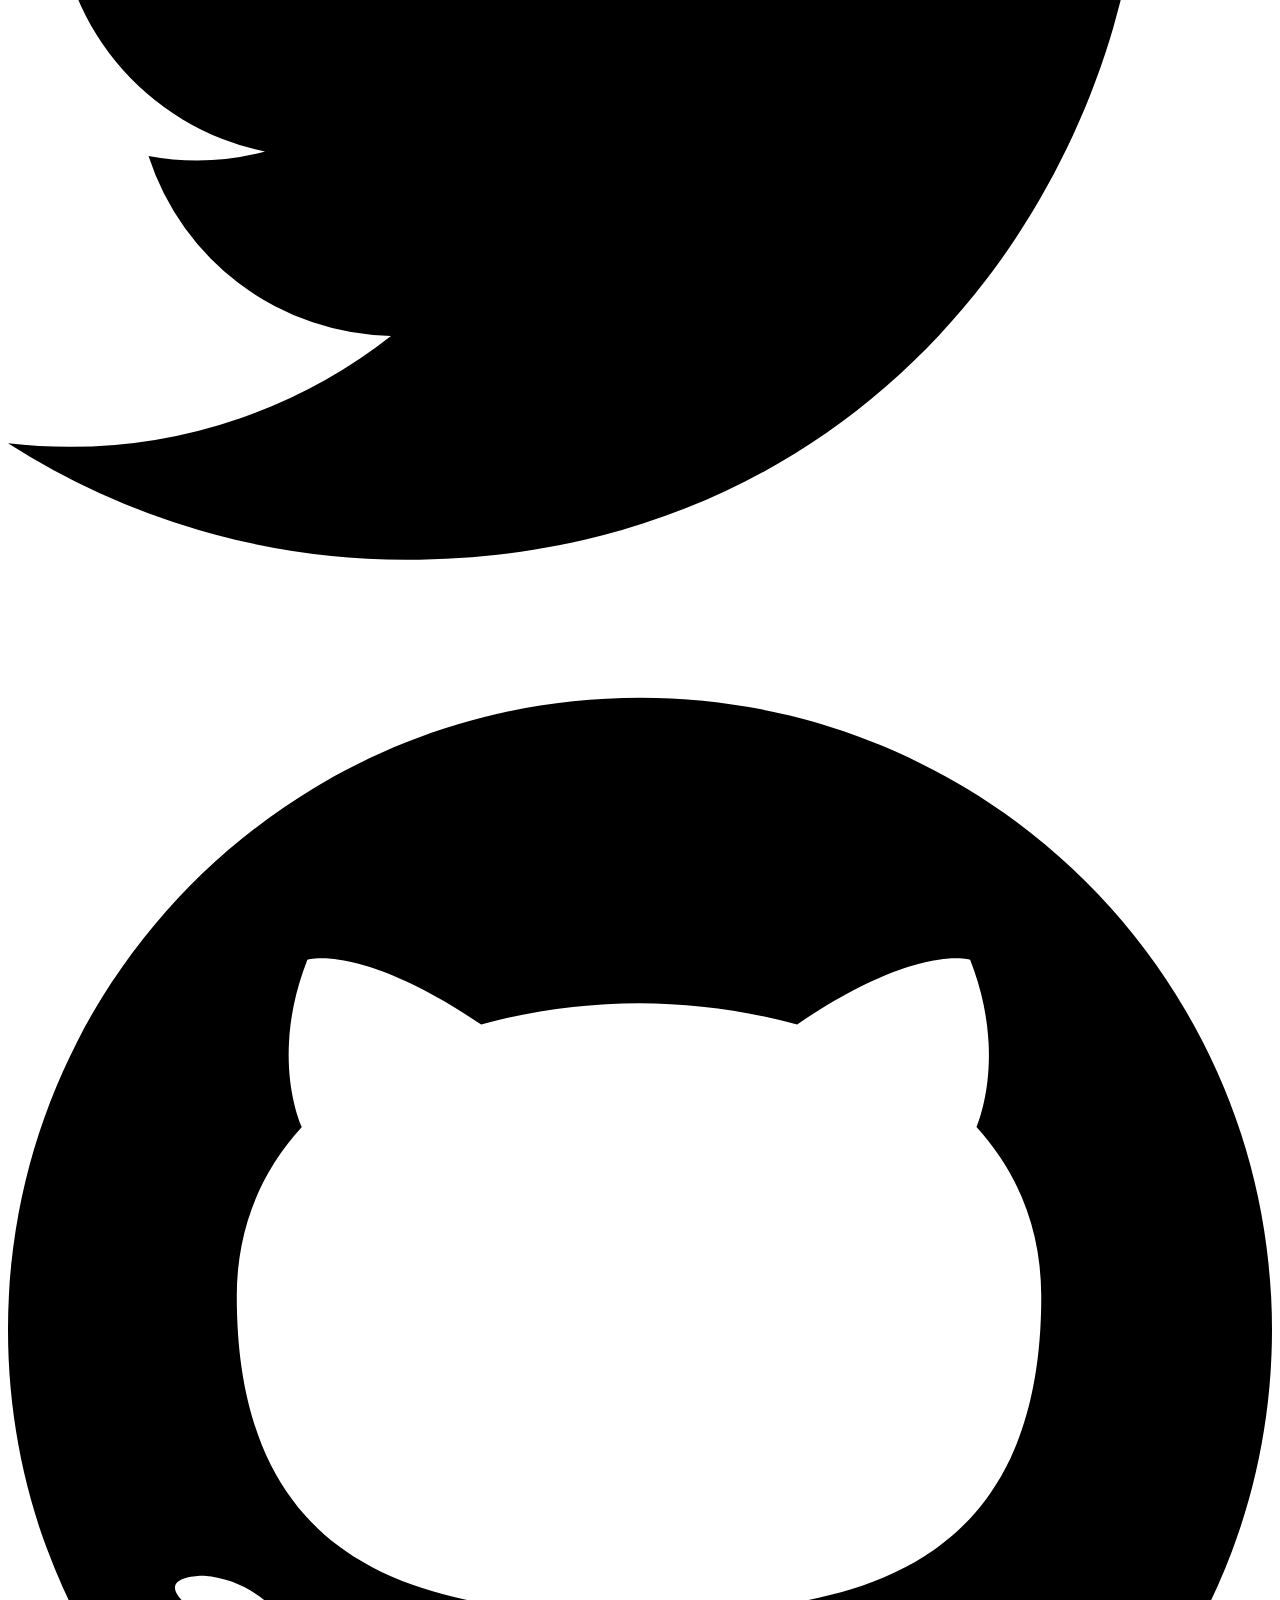
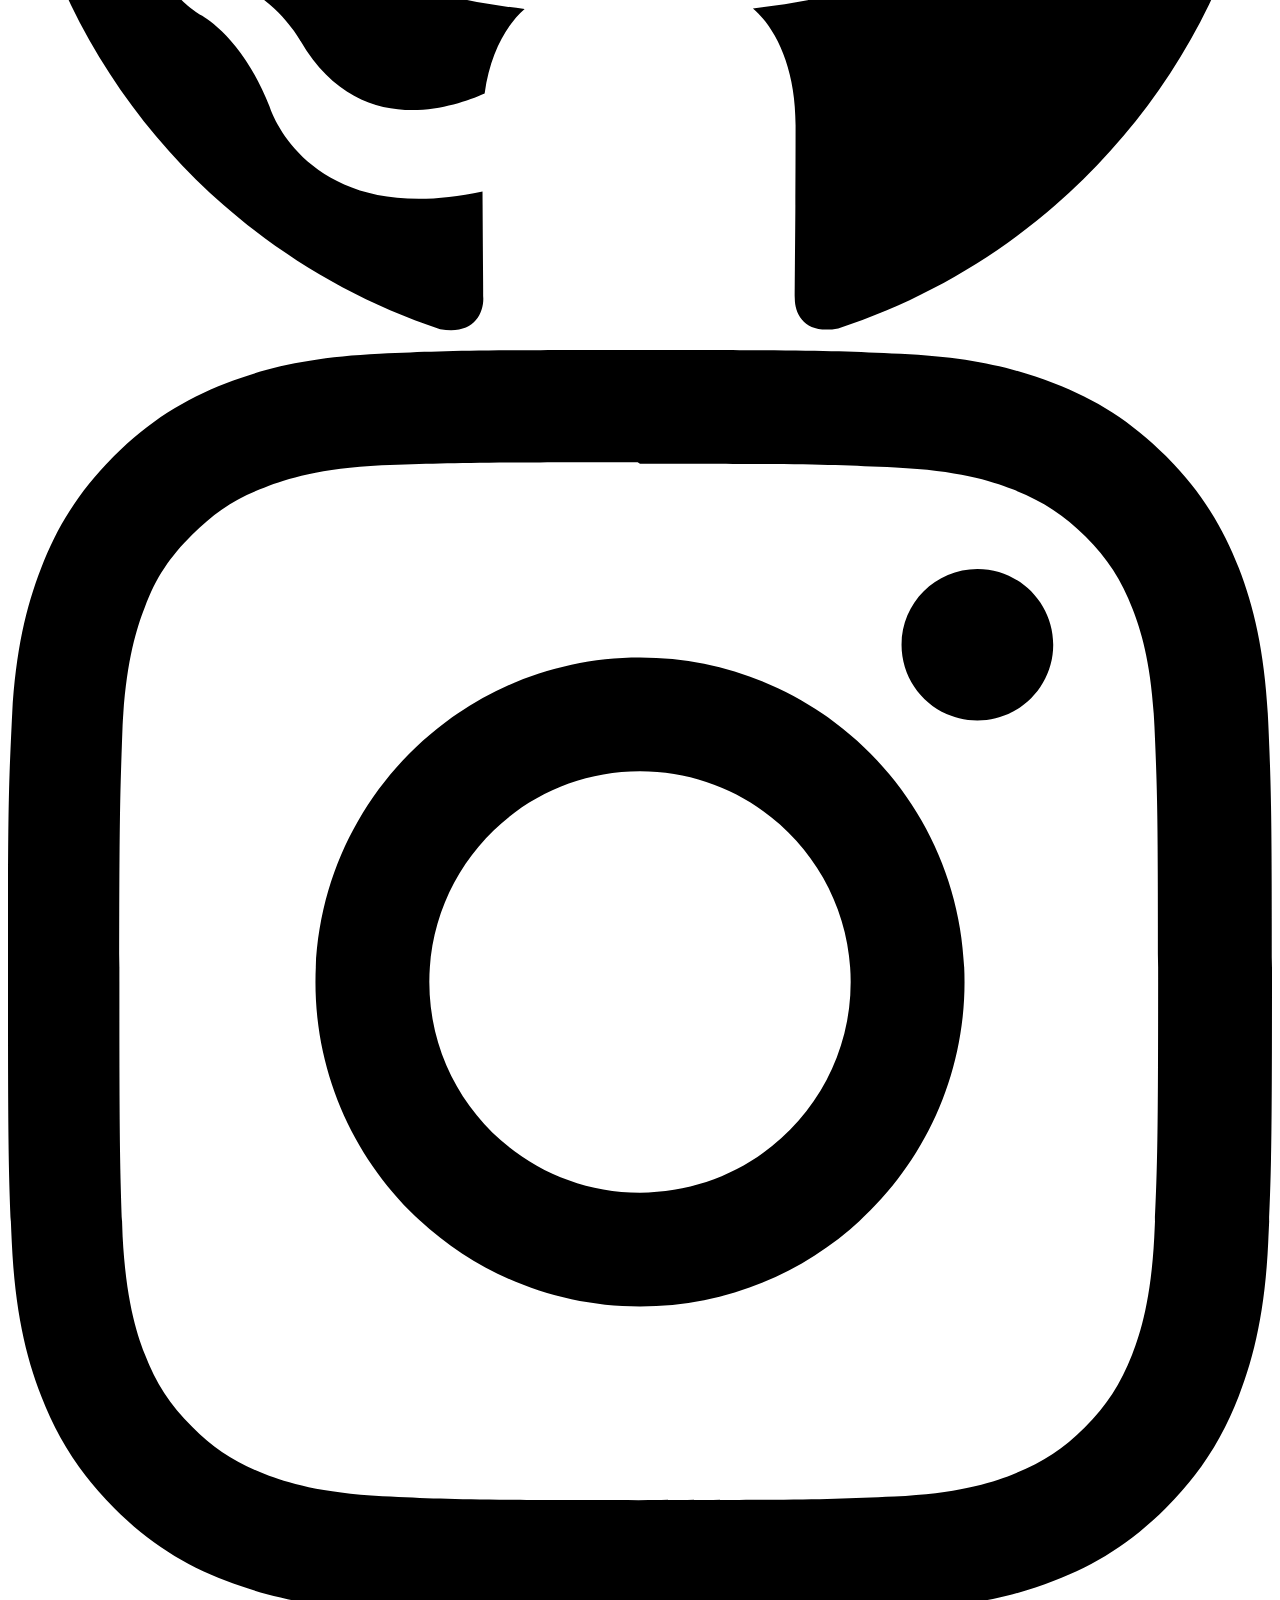
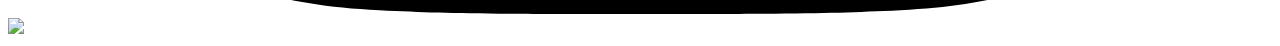
==== commit 1101b50a: "color change" ====
--- a/index.html
+++ b/index.html
@@ -53,7 +53,7 @@
         <a href="http://portofolio-chandankumar.vercel.app/"><li class="text-pink-500">Portofolio</li></a>
         <a href="http://time-landing-page.vercel.app/"><li class="text-green-500">Landing page</li></a>
         <a href="http://festival-image-slides.vercel.app/"><li class="text-yellow-200 ">Festival page(landing page)</li></a>
-        <a href="#"><li class="text-red-500">Time-page</li></a>
+        <a href="https://meditation-for-healthylife-ck.vercel.app/"><li class="text-yellow-200">Meditation-for healthyLife</li></a>
         </ol>
     </p>
     <P class="pt-2 text-sm">
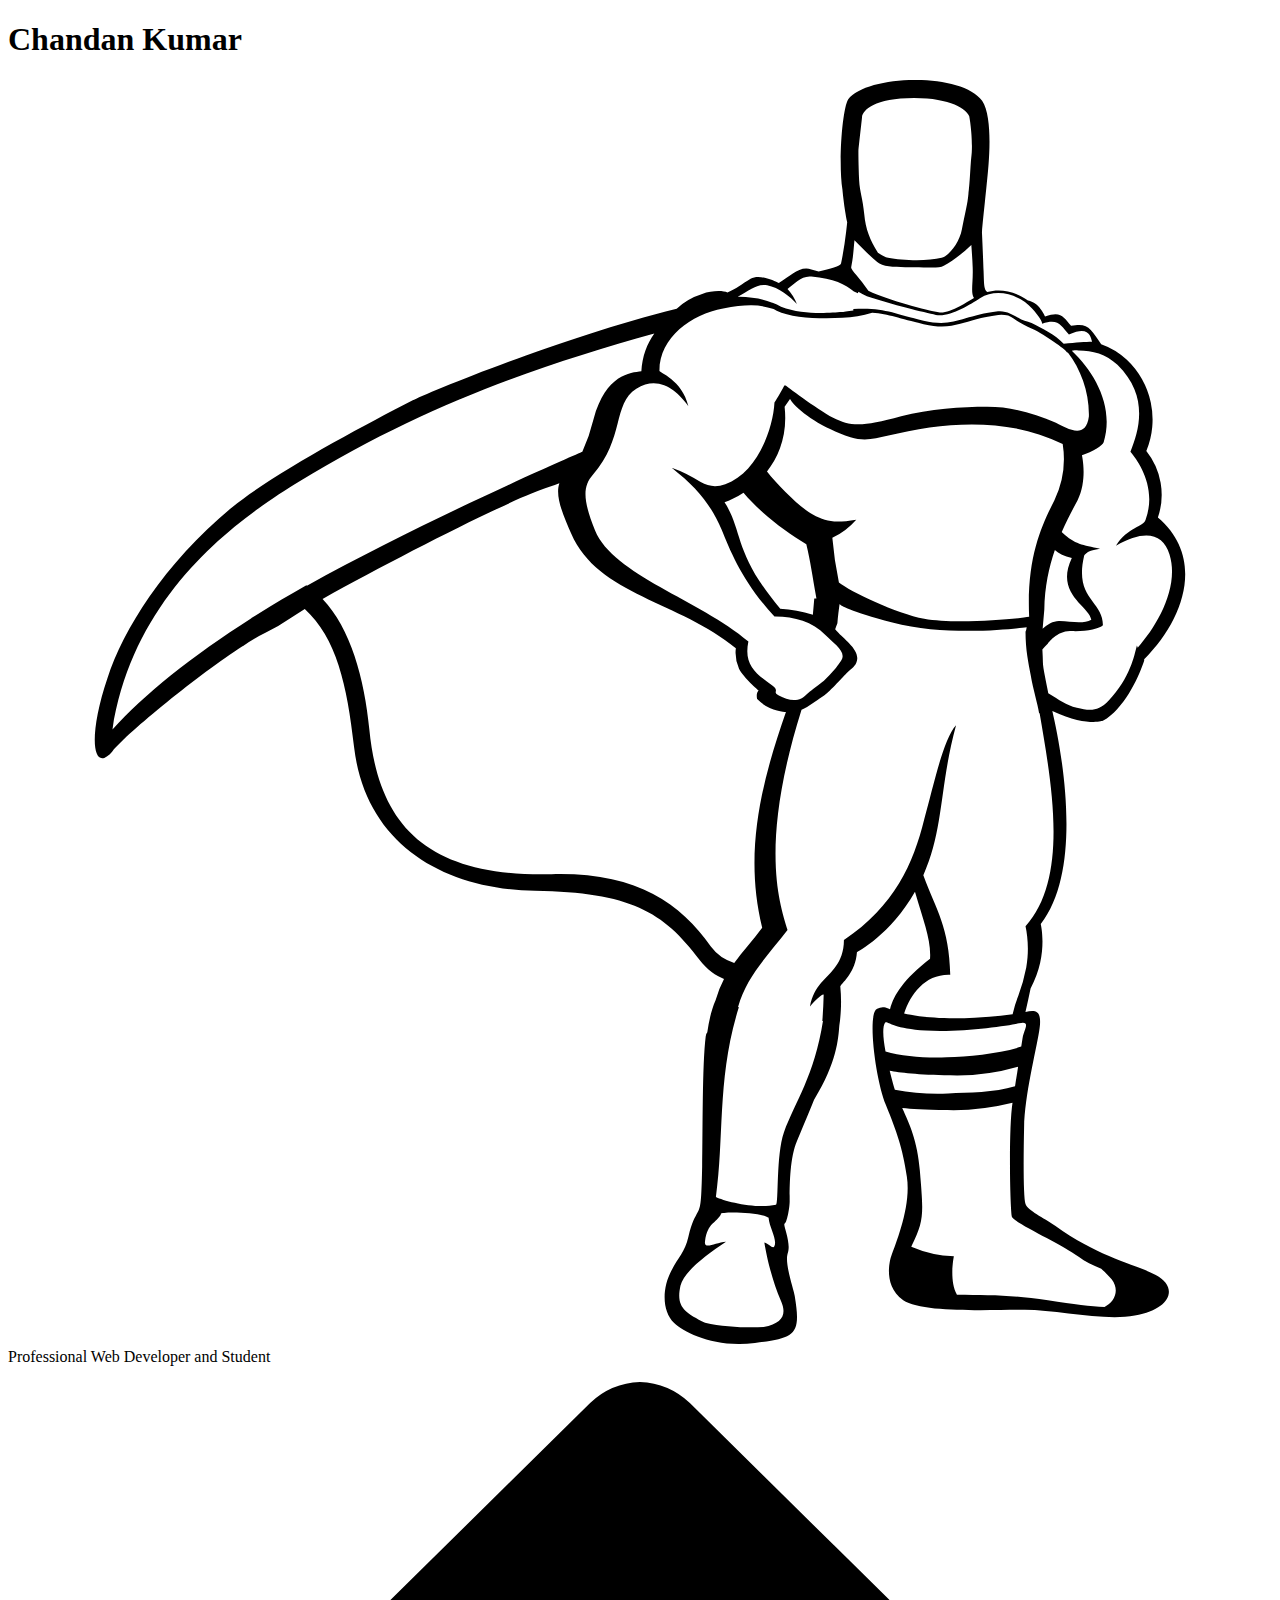
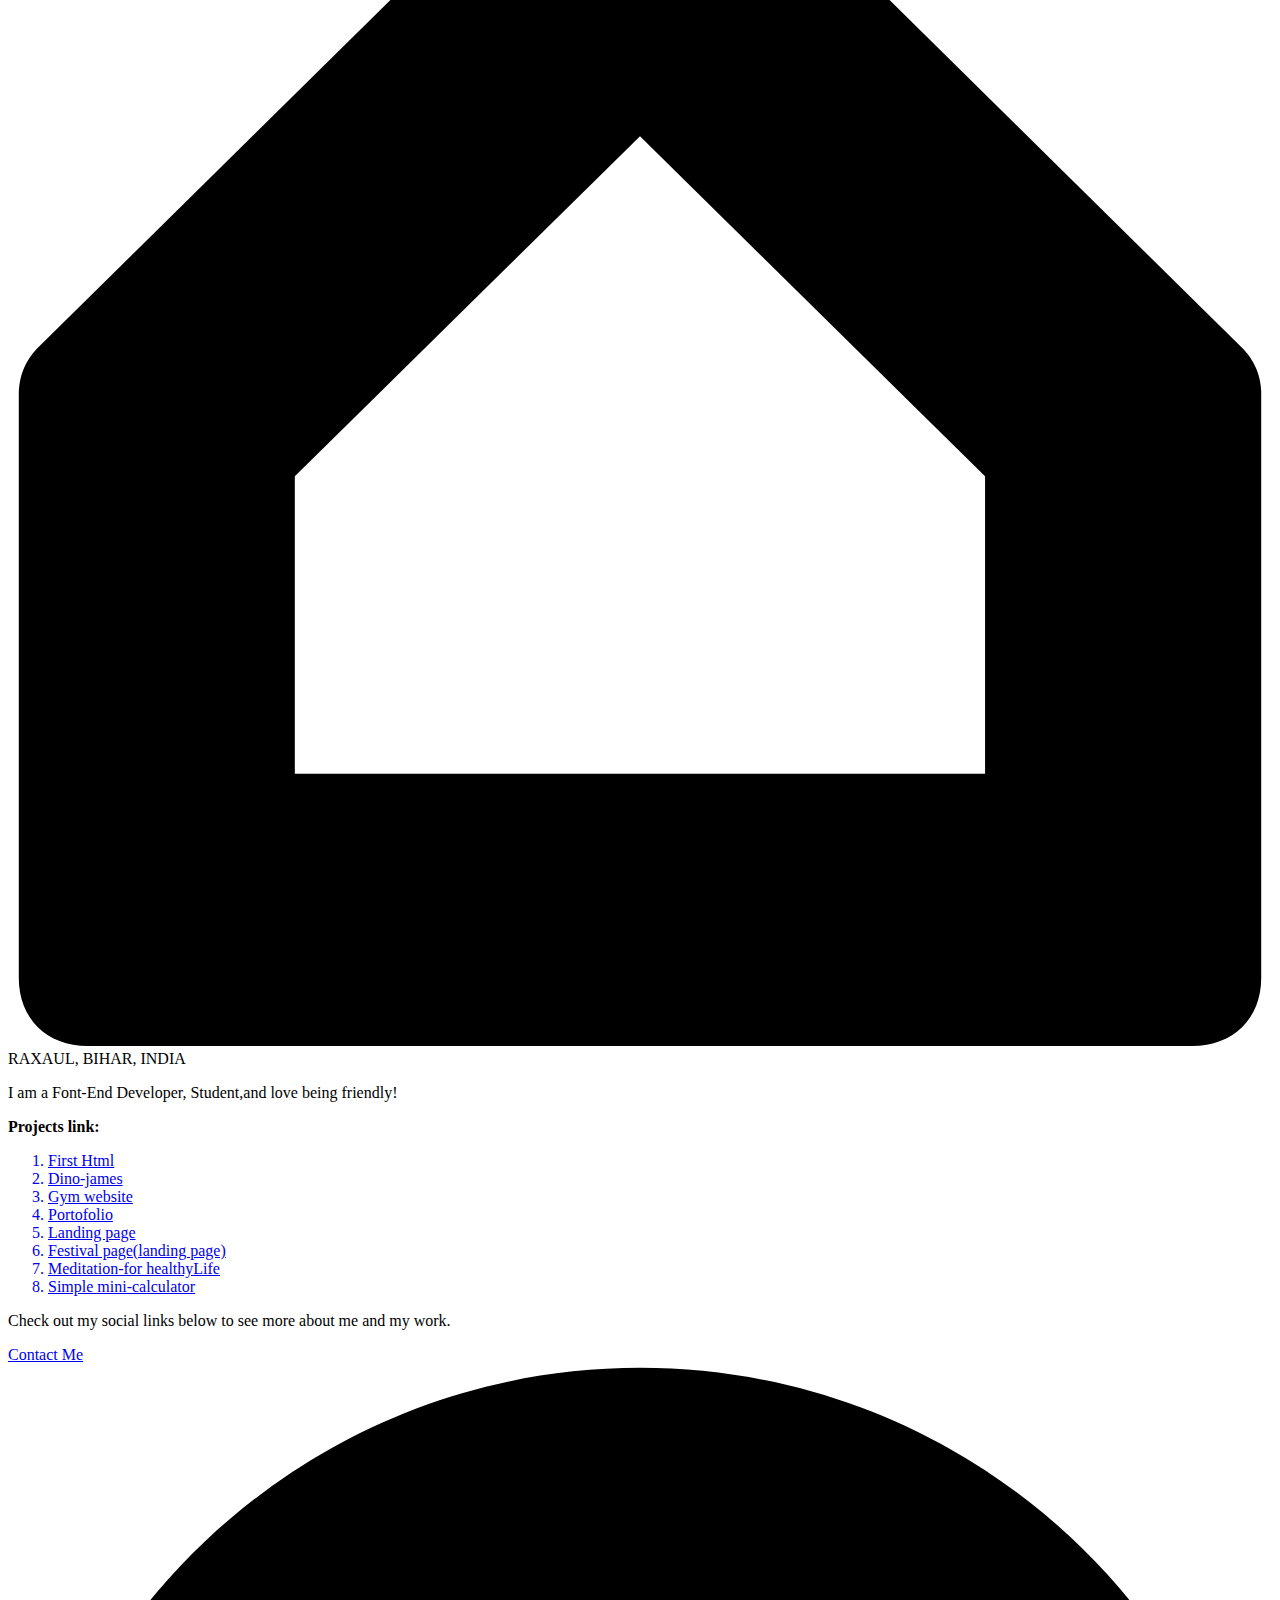
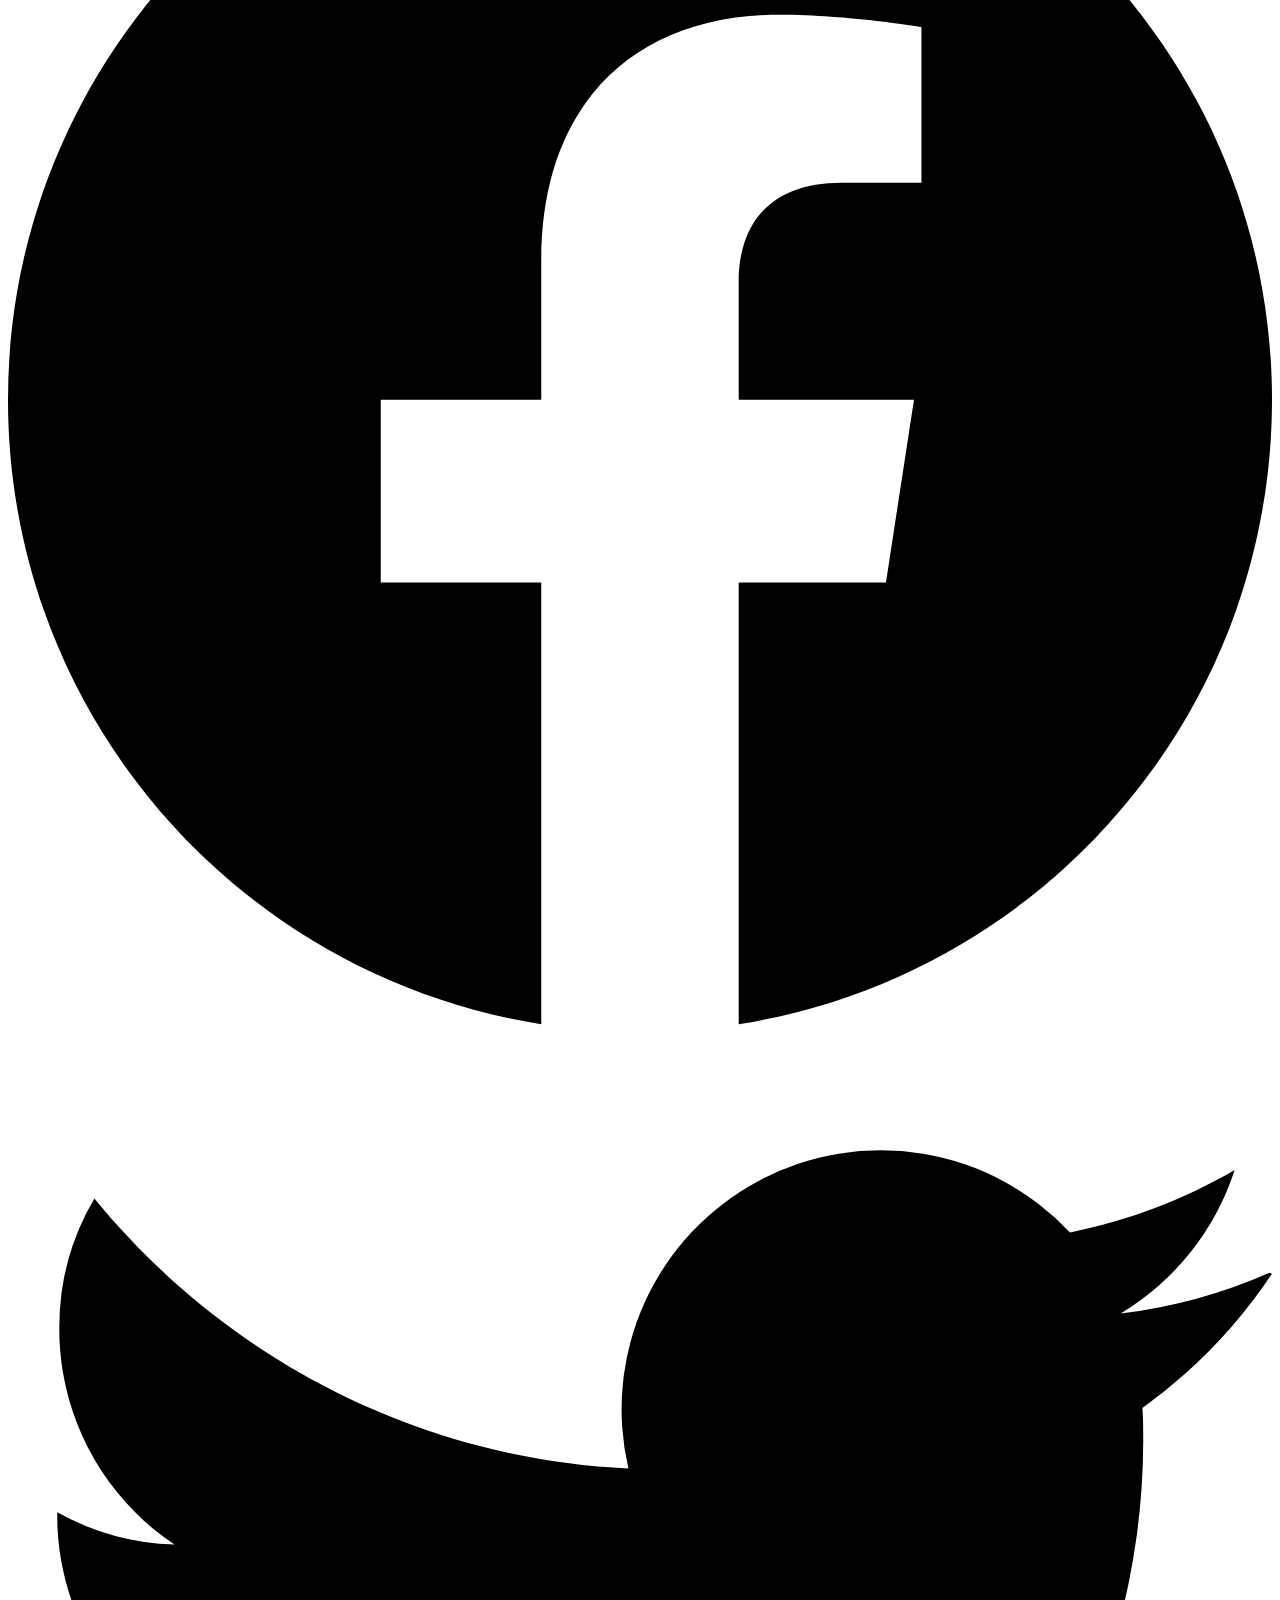
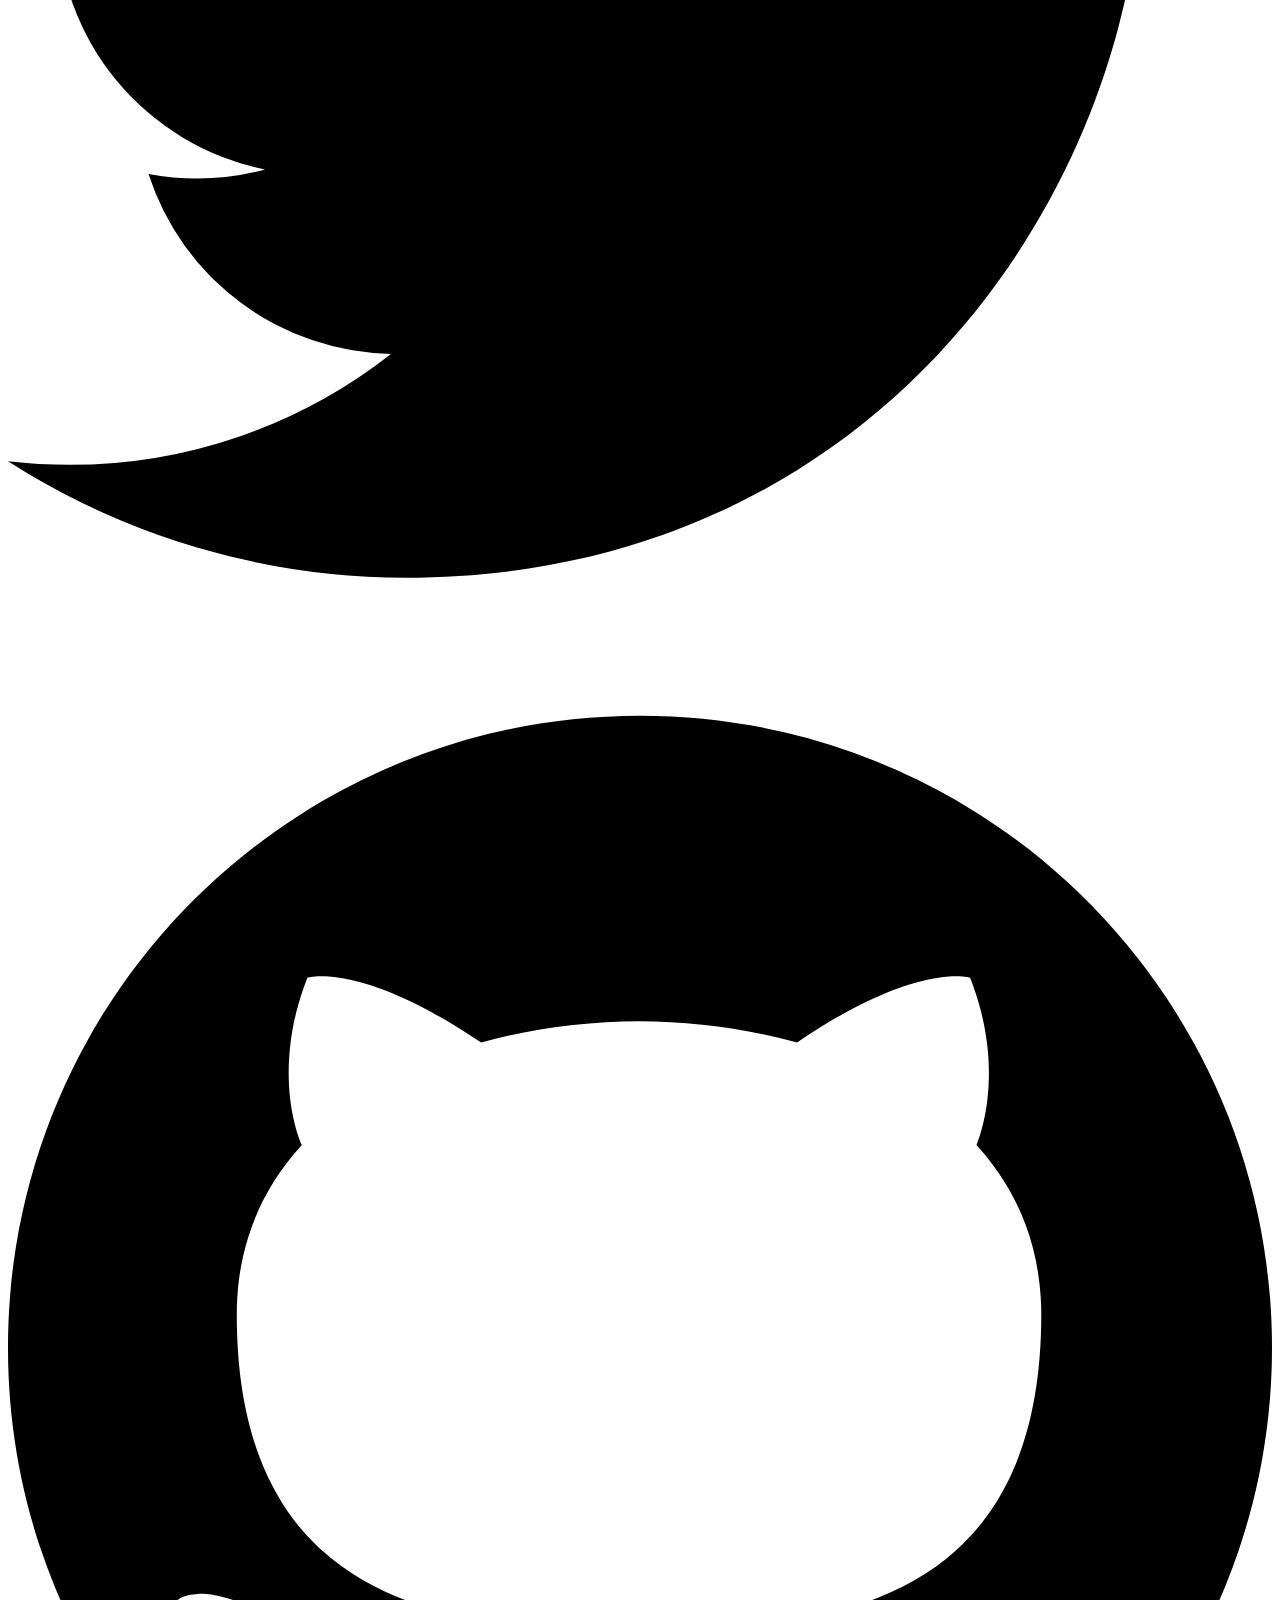
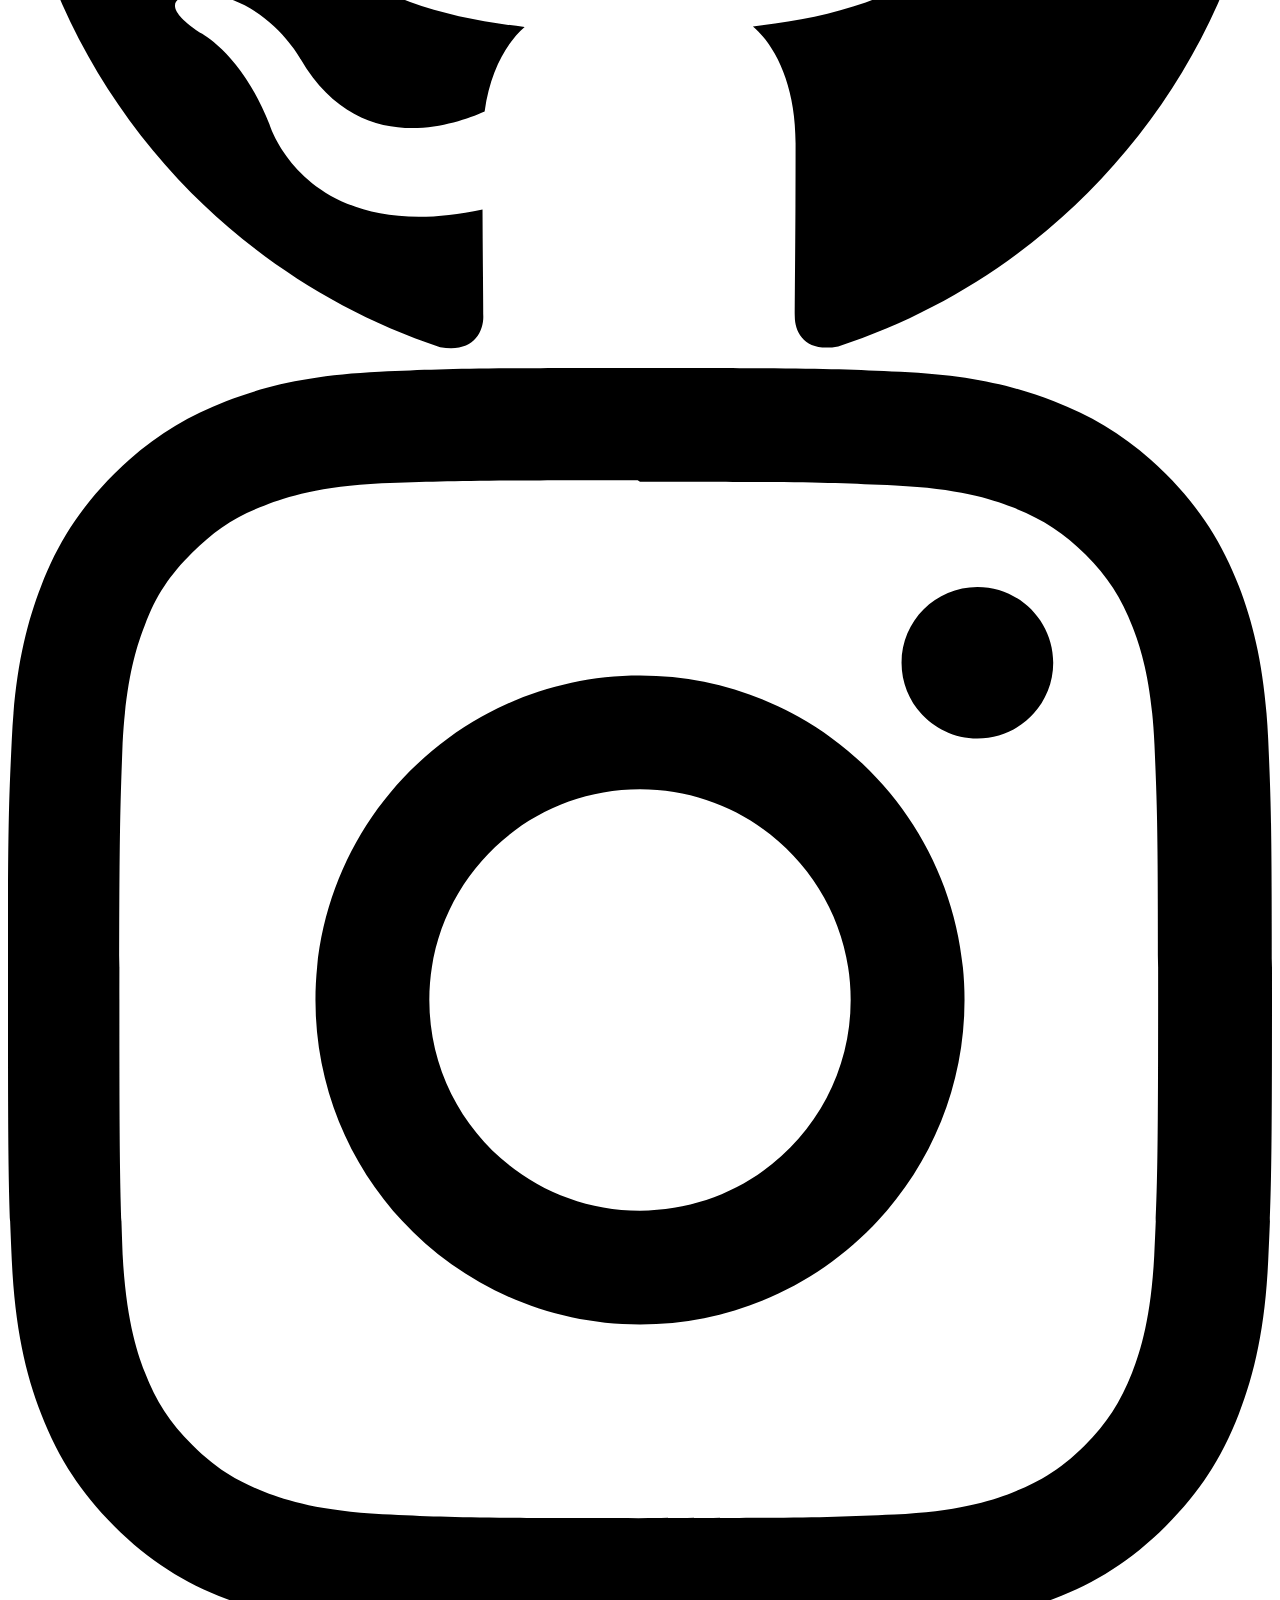
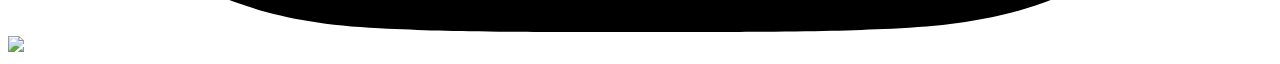
==== commit d4ed1280: "new poject" ====
--- a/index.html
+++ b/index.html
@@ -52,8 +52,9 @@
         <a href="http://webpage-jade-iota.vercel.app/"><li class="text-yellow-200">Gym website</li></a>
         <a href="http://portofolio-chandankumar.vercel.app/"><li class="text-pink-500">Portofolio</li></a>
         <a href="http://time-landing-page.vercel.app/"><li class="text-green-500">Landing page</li></a>
-        <a href="http://festival-image-slides.vercel.app/"><li class="text-yellow-200 ">Festival page(landing page)</li></a>
+        <a href="http://festival-image-slides.vercel.app/"><li class="text-red-500 ">Festival page(landing page)</li></a>
         <a href="https://meditation-for-healthylife-ck.vercel.app/"><li class="text-yellow-200">Meditation-for healthyLife</li></a>
+        <a href="https://simplee-mini-calculator.vercel.app/"><li class="text-orange-200">Simple mini-calculator</li></a>
         </ol>
     </p>
     <P class="pt-2 text-sm">
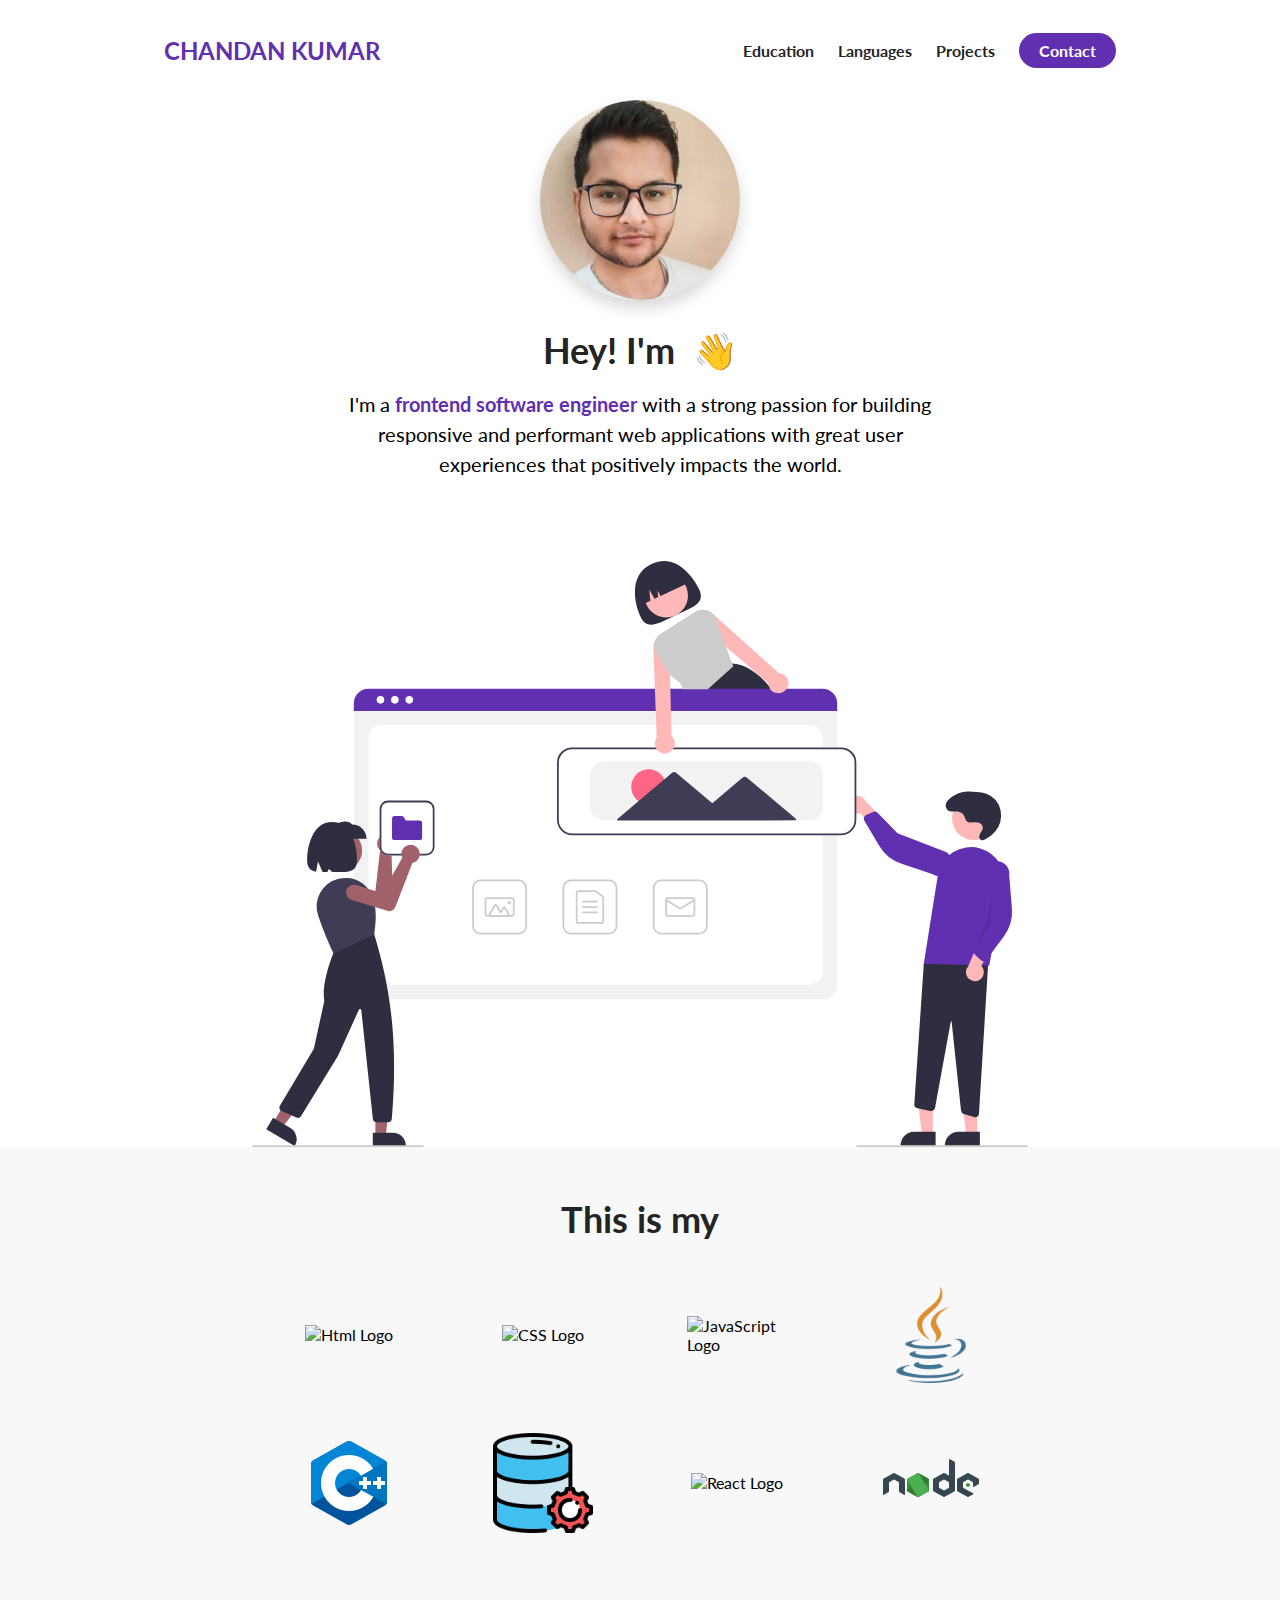
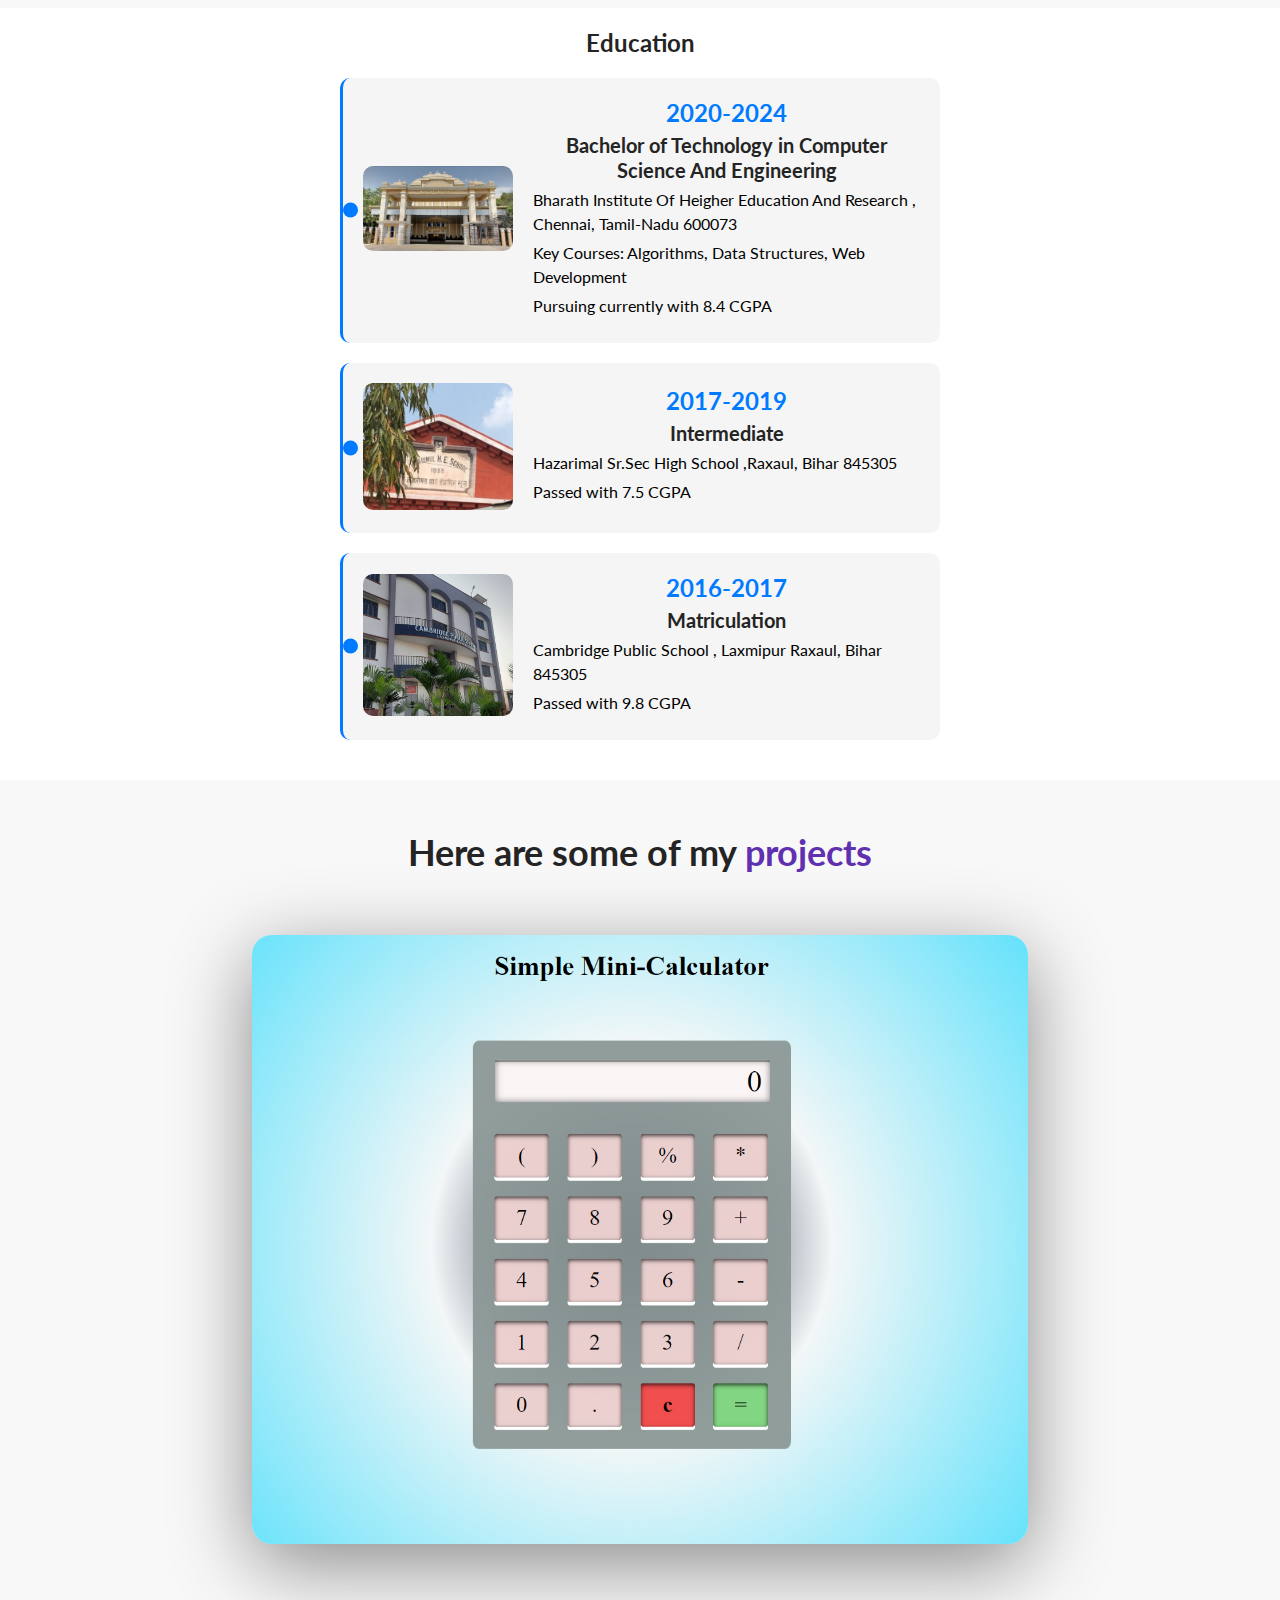
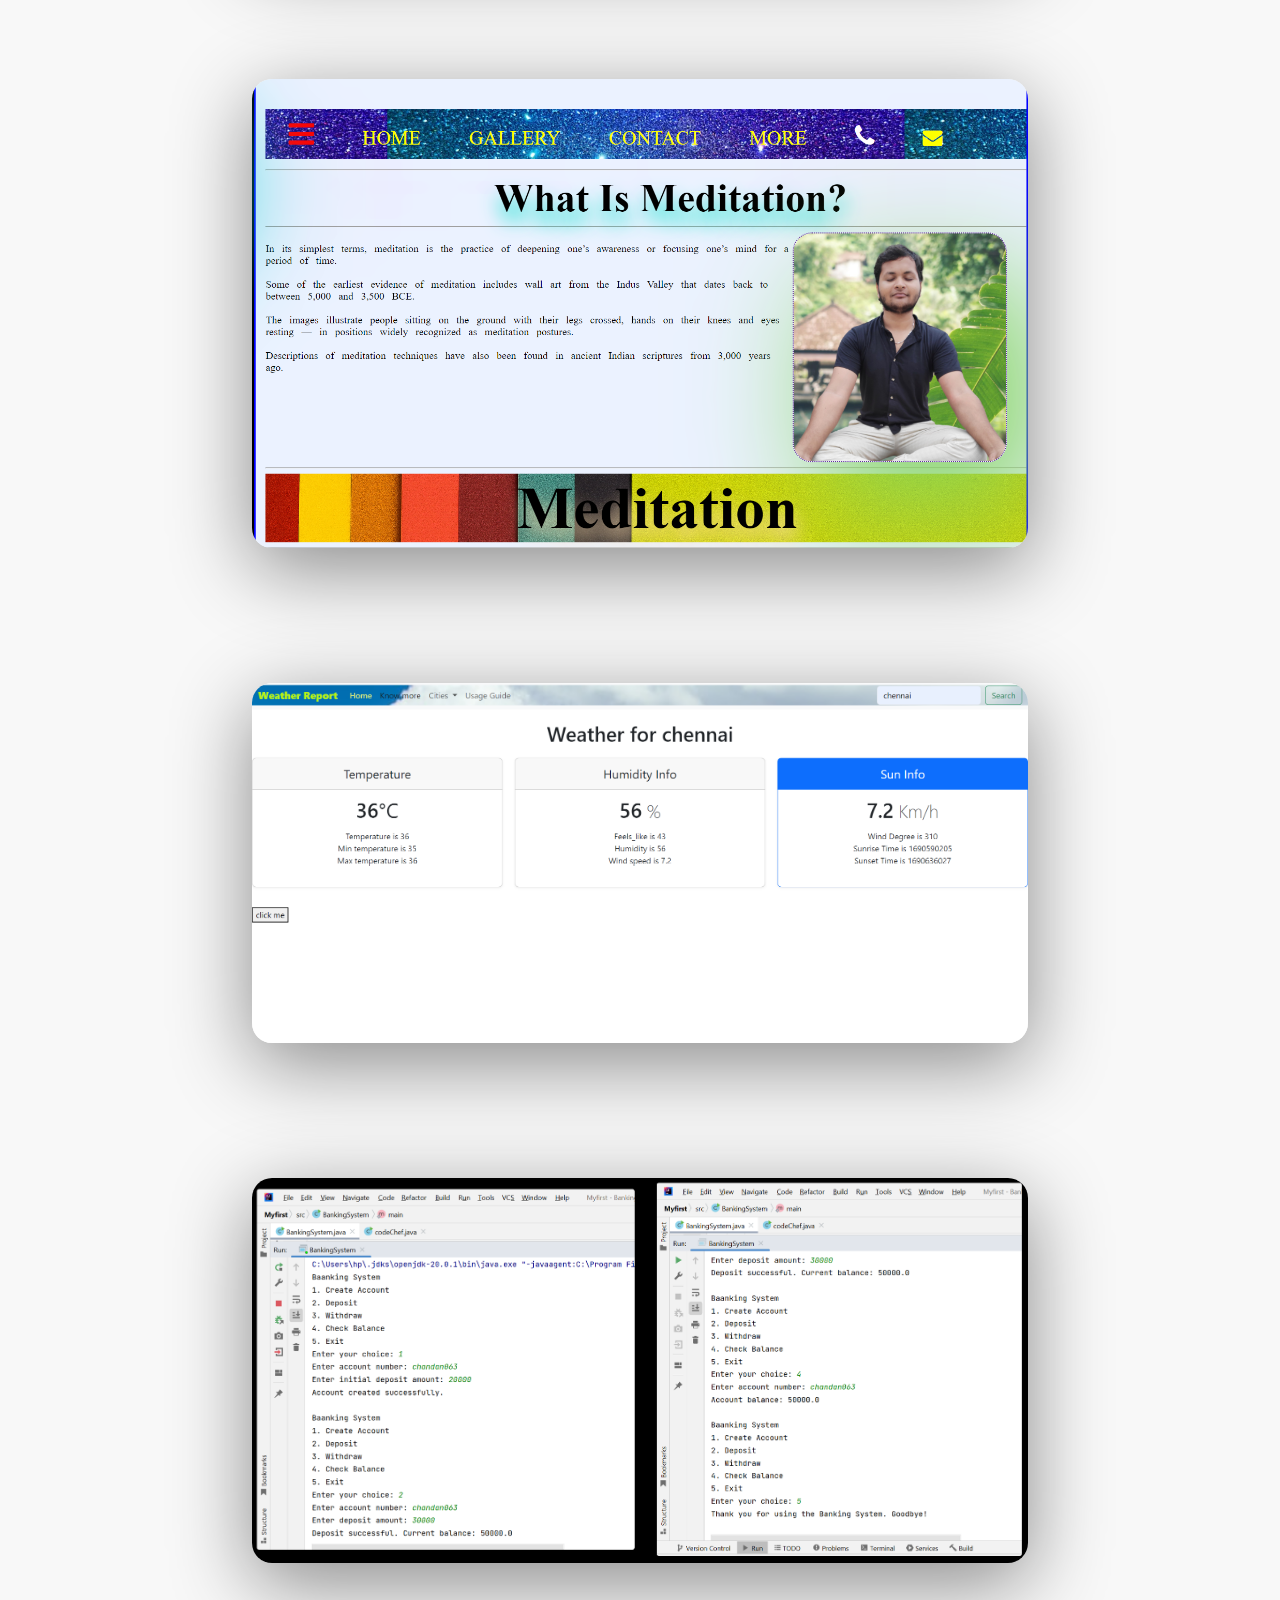
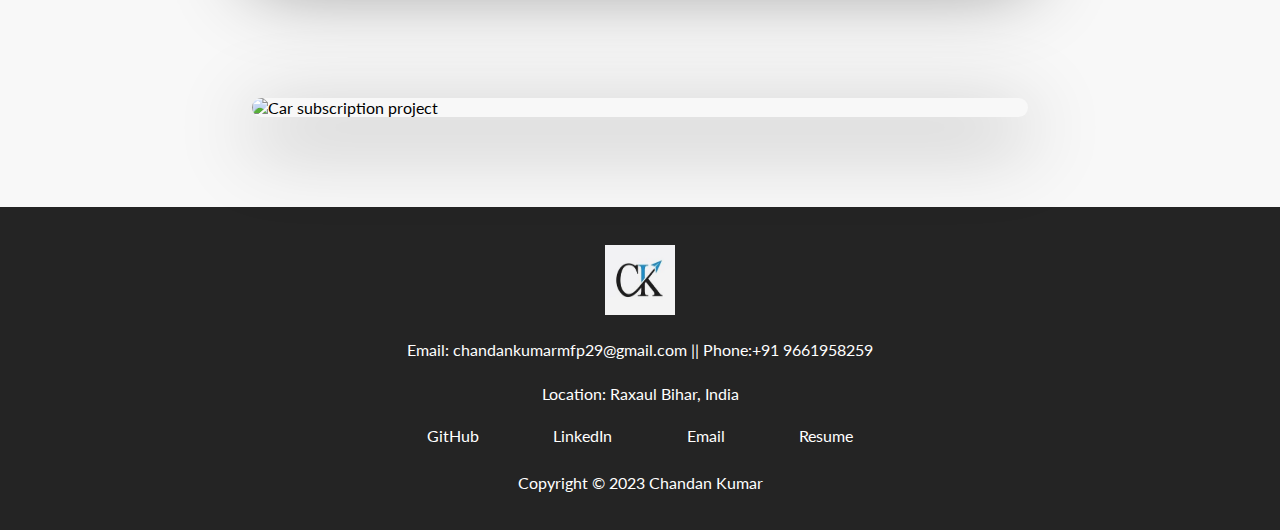
==== commit 8311a5d4: "Update index.html" ====
--- a/index.html
+++ b/index.html
@@ -1,108 +1,378 @@
 <!DOCTYPE html>
 <html lang="en">
+
 <head>
-    <meta charset="UTF-8">
-    <meta http-equiv="X-UA-Compatible" content="IE=edge">
-    <meta name="viewport" content="width=device-width, initial-scale=1.0">
-    <title>Chandan Kumar Profile</title>
-    
-    <script src="https://cdn.tailwindcss.com"></script>
-    <!-- <style>
-        @media (max-width:500px)and(min-width:360){
-            .img{
-                height: 15rem;
-                width: 9vw;
-            }
-        }
-    </style> -->
-    
+  <meta charset="UTF-8">
+  <meta http-equiv="X-UA-Compatible" content="IE=edge">
+  <meta name="viewport" content="width=device-width, initial-scale=1.0">
+  <title>Chandan Kumar</title>
+  <link rel="icon" href="man.png" type="image/x-icon">
+  <link rel="stylesheet" href="./styles.css">
+  <script src="https://kit.fontawesome.com/c8e4d183c2.js" crossorigin="anonymous"></script>
+  <script src="https://unpkg.com/typed.js@2.0.16/dist/typed.umd.js"></script>
+
 </head>
-<body class="font-sans antialiased text-gray-100 leading-normal tracking-wider bg-cover" style="background-image:url('laptop.jpg')">
-    
-<div class="max-w-4xl flex items-center h-auto lg:h-screen flex-wrap mx-auto my-32 lg:my-0">
-    <!-- content column -->
-     <div class="w-full lg:w-3/5 rounded-lg lg:rounded-l-lg lg:rounded-r-none shadow-2xl bg-gray-900 opacity-75 mx-6 lg:mx-0">
-        <!--inner column-  -->
-<div class="p-4 md:p-12 text-centre lg:text-left">
-    <div class="flex lg:hidden rounded-full shadow-xl mx-auto -mt-16 h-48 bg-cover bg-center" style="background-image:url('ck3.png') ;">
-    </div>
-    <h1 class="text-3xl font-bold text-white pt-8 lg:pt-0">
-        Chandan Kumar
-    </h1>
-    <div class="mx-auto lg:mx-0 w-4/5 pt-3 border-b-2 borer-white opacity-50">
-
-    </div>
-    <p class="pt-4 text-base font-bold flex items-center justify-center lg:justify-start">
-        <svg  class="h-10 fill-current text-aqua-100 pr-4 hover:text-white"  role="img" viewBox="0 0 24 24" xmlns="http://www.w3.org/2000/svg"><title>GreenSock</title><path d="M17.21 0c-.545.003-1.084.134-1.256.367-.11.165-.192 1.196-.11 1.718 0 0 .032.345.09.614a14.6 14.6 0 0 1-.02.182 7.024 7.024 0 0 1-.097.605c-.01.056-.207.095-.425.152a2.495 2.495 0 0 0-.138-.042c-.234-.069-.385.123-.618.26-.069-.04-.371-.178-.536-.082-.165.096-.275.193-.44.261-.082-.041-.302-.041-.48.028a1.27 1.27 0 0 0-.483.278c-2.314.58-4.813 1.635-5.012 1.741-1.017.522-2.679 1.415-3.434 2.033-1.291 1.071-2.06 2.322-2.363 3.242-.385 1.14-.275 1.827.096 1.387.298-.366 1.632-1.454 2.475-1.999l-.002.007a3.219 3.219 0 0 1 .44-.26l.233-.124.505-.323c.602.552.803 1.433.937 2.63.22 1.841 1.704 2.693 3.434 2.72 1.8.028 2.446.399 3.119 1.305.153.201.318.307.47.368a1.954 1.954 0 0 0-.16.405c-.075.17-.125.38-.157.608a.157.157 0 0 0-.03.075c-.068.536-.055 1.8-.068 2.473-.014.673-.028.77-.083.866-.055.11-.11.178-.178.467-.069.302-.193.384-.316.631-.206.385-.165.81.041 1.003.206.192.77.481 1.538.385.77-.096.88-.151.756-.893-.014-.11-.192-.605-.137-.797.082-.206-.096-.563-.055-.577.041-.014.096-.288.096-.426 0-.137-.014-.796.137-1.14.062-.14.193-.46.326-.785.442-.723.459-1.161.48-1.41.03-.202.046-.46.018-.744.055-.083.289-.275.316-.646 0 0 .644-.337 1.102-1.148.16.557.31.91.286 1.272-.499.39-.684.678-.76.959-.048-.02-.076-.037-.11-.04h-.027a.437.437 0 0 0-.106.029c-.192.068-.041 1.318.165 1.827.206.508.316.81.398 1.36.083.549-.192 1.222-.302 1.524 0 0-.179.536.233.824.358.248 1.704.18 2.308.18.605 0 1.511.219 2.088.109.715-.124.824-.55.399-.77-.426-.22-1.072-.329-1.91-.933-.22-.152-.522-.289-.563-.412-.041-.124-.041-.838-.027-1.457.013-.618.22-1.414.288-1.84.064-.398-.076-.388-.262-.351.032-.147.066-.292.097-.446.344-.632.193-1.223.193-1.223.82-1.044.4-3.27.22-4.048.64.303.96.188.96.188.102-.055.192-.134.274-.224.337-.362.51-.916.51-.916V11c.782-.783 1.151-1.936.26-2.692a1.331 1.331 0 0 0-.219-1.263 1.56 1.56 0 0 0-.37-1.731 1.36 1.36 0 0 0-.487-.297c-.2-.295-.245-.417-.572-.349-.15-.165-.178-.288-.494-.178 0 0-.096-.234-.275-.289a.25.25 0 0 0-.05-.015c-.302-.21-.576-.215-.772-.16-.064-.048-.061-.124-.07-.388-.008-.2-.019-.486-.031-.744.027-.328.102-.974.126-1.303.028-.37.042-.948-.123-1.195C18.303.12 17.754-.003 17.21 0zm-.005.34c.7 0 1.002.22 1.044.343.013.028.082.495.04.797-.013.11-.027.509-.054.687-.014.179-.069.385-.124.673-.041.234-.233.495-.384.536-.261.069-.742.055-1.017 0-.069-.014-.124-.055-.192-.096-.151-.248-.234-.44-.261-.742-.028-.289-.083-.412-.096-.632-.014-.33-.014-.55-.014-.55.014-.178.069-.618.069-.659.013-.123.233-.357.989-.357zm-1.133 2.702c.146.149.301.306.432.416.124.11.426.096.7.096.248 0 .468.028.564-.027.154-.077.355-.235.523-.394.011.152.022.304.026.435.01.295-.043.468.024.57-.082.048-.174.105-.269.156-.151.08-.306.136-.403.115h-.002c-.209-.035-.931-.215-1.331-.407-.167-.259-.335-.398-.326-.448.027-.137.04-.247.054-.425.004-.03.005-.058.008-.088zm-.853.69l.035.001c.424.036.65.152.808.284l.076.03.008-.027c.047.03.102.06.162.088.47.159 1.104.308 1.309.353.247.055.645-.192.838-.316.343-.22.783-.04.989.193.137.15.192.247.192.288.316-.11.357.041.508.206.385-.179.412.041.44.137-.122 0-.298.014-.538.04l-.012-.012c-.144-.153-.402-.289-.599-.384-.087-.031-.18-.049-.252-.097-.11-.055-.22-.137-.385-.123-.687.082-.824.315-1.415.178-.577-.134-.737-.254-1.333-.221l.001.026c-.105.016-.2.03-.22.03-.206.012-.722.067-1.153-.1a1.256 1.256 0 0 0-.161-.076l-.005-.002h-.001c-.18-.07-.39-.11-.63-.112h-.026c.218-.11.356-.259.56-.218.22.041.44.22.564.357a.858.858 0 0 0-.178-.288c.128-.09.245-.229.418-.234zm-1.1.545c.15.002.28.026.417.073.018.009.034.018.059.029.288.137.81.164 1.25.137a2.26 2.26 0 0 0 .563-.095c.322.024.514.11.977.216.31.07.502.045.695-.007.193-.053.386-.13.723-.17a.542.542 0 0 1 .188.013c.038.02.075.04.11.061.062.049.214.135.343.189.164.068.59.357.645.425a.1.1 0 0 0 .038.03c.242.314.407.755.396 1.21-.06.46-.426.214-.626.12-.412-.178-.824-.302-1.305-.302-.48 0-1.099.041-1.635.179-.741.206-.961.192-1.29.027-.33-.178-.907-.618-.907-.618v.01c-.007-.007-.012-.012-.014-.01-.042.069-.138.247-.193.33-.027.522-.343 1.346-.934 1.552a.547.547 0 0 1-.467-.041 2.503 2.503 0 0 0-.55-.275c.481.384.729.673.949 1.181.174.43.415 1.017 1.002 1.646.363-.004.725.097.962.346.137.137.357.289.33.426 0 .041-.083.151-.151.234a3.231 3.231 0 0 1-.207.22c-.054.04-.247.192-.288.22-.041.027-.096.095-.137.109-.138.069-.289.014-.426-.055s.027-.082-.124-.192c-.34-.24-.541-.411-.454-.832-.932-.794-2.561-1.26-2.911-2.108-.22-.55-.248-.824-.042-1.058.605-.687.371-1.346.825-1.634.425-.275.783.04.989.33-.124-.509-.55-.633-.55-.674 0-.632.605-1.071 1.21-1.181.218-.041.389-.062.54-.06zm-1.847.534c-.14.196-.231.435-.246.721-.206.028-.673.055-.907.907a3.39 3.39 0 0 1-.214.62c-.103.045-2.946 1.274-5.229 2.542l-.01-.007c-.32.18-.627.363-.919.546l-.125.077-.001.003c-1.136.723-2.04 1.45-2.637 2.112.412-2.679 2.528-4.08 3.53-4.698 2.42-1.489 4.629-2.225 6.758-2.823zm8.037.323c.26-.004.536.06.756.275.59.577.425 1.209.247 1.648.15.179.508.687.288 1.291-.04.138-.343.138-.563.495.55-.316.893-.233 1.017.165.192.618-.234 1.36-.605 1.772 0-.014-.014-.028-.014-.041-.055.206-.123.604-.535 1.044-.206.22-.371.192-.605.137-.215-.054-.322-.142-.543-.276-.036-.207-.102-.482-.102-.59 0-.044-.004-.141-.01-.243.032-.036.066-.074.106-.114 0 0 .178-.247.44-.233.26.014.535-.041.604-.11 0-.48-.55-.494-.357-1.319.013-.04.082-.11.302-.137-.33-.069-.48-.083-.714-.302l-.013-.013c.11-.253.224-.457.301-.605.193-.385.082-.852.082-.852.207-.069.385-.179.413-.247.203-.673-.164-1.322-.605-1.74.036-.003.073-.005.11-.006zm-5.46.925c.01.016.02.033.034.05.179.22.577.495 1.113.673.26.083.467.028.7-.027 1.123-.278 2.304-.346 3.33.155a1.82 1.82 0 0 1-.157 1.068c-.232.465-.533 1.068-.48 2.215-.246.044-1.419.144-1.992.037-.521-.097-1.416-.525-1.62-.69a6.703 6.703 0 0 1-.125-.848 1.37 1.37 0 0 0 .454-.343c-.412.068-.577.04-.825-.097-.235-.13-.642-.533-.87-.82.229-.29.393-.69.335-1.226.037-.05.07-.099.102-.147zm-4.38 1.598c-.09.253.093.654.224.953.508 1.179 2.07 1.29 3.127 2.18a.723.723 0 0 0 .06.388c.083.165.371.413.371.413-.055.054-.027.164-.027.164.204.217.504.243.547.246-.435 1.248-.816 2.626-.451 4.095-.179.244-.368.445-.531.668a.851.851 0 0 1-.444-.31c-.591-.852-1.457-1.416-3.023-1.374-2.349.055-3.283-.907-3.461-2.748-.094-.974-.357-1.922-.888-2.479C7.489 9.014 9.6 7.937 10.268 7.73a2.8 2.8 0 0 0 .2-.073zm3.496.18c.381.442.795.727 1.193.979.082.343.11.577.192 1.03h-.041l-.027.308a2.836 2.836 0 0 0-.62-.113l.001-.003c-.893-1.057-.7-1.47-1.058-2.019.097-.034.225-.094.36-.182zm5.911 1.086c.076.067.178.12.323.154-.327.68.33.912.37 1.17-.143.083-.367.037-.603.025-.115-.006-.229.065-.321.147l.032-.367c.006-.43.09-.809.2-1.13zM15.79 9.947c.024.035.178.131 1.002.352 1.026.275 2.323.12 2.55.09a.378.378 0 0 1-.022.089c0 .343.055.59.096.81.053.308.13.533.163.74l.008-.007c.234 1.367.561 3.133-.267 4.048.041.192.069.467.014.783a3.204 3.204 0 0 1-.151.535 2.29 2.29 0 0 0-.108.352c-1.1.142-1.755.055-2.06-.015.123-.374.407-.754.876-.735-.022-.911-.264-1.223-.511-1.891.395-.883.299-1.665.621-2.848-.247.261-.44 1.209-.604 1.786-.206.838-.563 1.648-1.525 2.294 0 .22-.069.384-.151.494-.179.261-.412.344-.494.77.11-.138.26-.261.26-.22a8.51 8.51 0 0 1-.025.493l.012.001c-.165 1.044-.522 1.525-.742 2.115-.151.426-.096 1.36-.151 1.374-.385.083-.975-.068-1.14-.15.162-1.14.019-2.278.436-3.6l-.015-.006c.16-.554.478-.878.939-1.464-.161-.52-.532-1.64.266-4.182.033-.014.067-.03.105-.049l.206-.137c.04-.028.096-.069.137-.096.069-.042.371-.371.412-.412.096-.097.165-.124.192-.234.055-.206-.247-.412-.37-.55-.018-.019-.03-.034-.043-.05.013-.039.027-.077.042-.114.01-.125.028-.26.042-.367zm.883 7.942c.05.002.174.122.751.158.66.04 1.539-.083 1.772-.138.234-.055.097.11.069.275l-.026.169c-.399.134-1.008.188-1.416.202-.393.013-.846-.012-1.161-.11-.048-.26-.063-.47-.007-.55a.024.024 0 0 1 .018-.006zm2.506.846c-.02.135-.035.223-.058.372-.388.12-.888.122-1.27.135a4.413 4.413 0 0 1-1.012-.07 2.065 2.065 0 0 1-.033-.109 11.343 11.343 0 0 1-.065-.252c.179.034.53.079 1.15.087a4.142 4.142 0 0 0 1.288-.163zm-.106.685c-.069.44-.055 1.786-.014 2.157.014.11.948.522 1.277.77.107.085.259.157.422.222.042.042.116.105.197.203.162.213.052.436-.135.526-.264-.007-.568-.052-1.074-.128-.695-.104-1.129-.101-1.73-.106v-.003c-.152-.275-.056-.728-.056-.728a2.2 2.2 0 0 1-.809-.18l.012-.026c.234-.48.22-.591.151-1.415-.047-.578-.196-.883-.335-1.195.169.016.409.035.857.041a4.567 4.567 0 0 0 1.237-.138zm-5.306 2.084c.243 0 .6.032.676.1v.014c.014.165.165.399.11.522-.027.069-.096-.041-.192-.068.041.26.151.741.316 1.112.11.248.041.426-.33.495-.33.014-.755 0-1.112-.083-.412-.206-.55-.316-.467-.7.068-.275.494-.59.865-.838-.206.014-.426.165-.398-.014.055-.357.206-.33.302-.508-.02-.02.084-.032.23-.032z"/></svg>
-        Professional Web Developer and Student
-    </p>
-    <p class="pt-2 text-gray-300 text-xs lg:text-sm flex items-center justify-center lg:justify-start">
-        <!-- CAN ADD SKILLS /ANYTHING RELATED TO THIS -->
-        <svg class="h-4 fill-current text-teal-400 pr-4 hover:text-white" role="img" viewBox="0 0 24 24" xmlns="http://www.w3.org/2000/svg"><title>Google Home</title><path d="M12 0a1.44 1.44 0 0 0-.947.399L.547 10.762a1.26 1.26 0 0 0-.342.808v11.138c0 .768.53 1.292 1.311 1.292h20.968c.78 0 1.311-.522 1.311-1.292V11.57a1.25 1.25 0 0 0-.34-.804L15.68 3.097h-.001L12.947.4A1.454 1.454 0 0 0 12 0Zm0 6.727 6.552 6.456v5.65H5.446v-5.65z"/></svg>
-        RAXAUL, BIHAR, INDIA
-    </p>
-    <P class="pt-8 text-sm">
-        I am a Font-End Developer, Student,and love being friendly!
-    </P>
-    <p class="pt-8 ">
-        <strong class="font-style:italic hover:bg-teal-800"> Projects link: </strong>
-        <ol>
-        <a href="http://project2-lilac.vercel.app/" ><li class="text-yellow-200">First Html</li></a>
-        <a href="http://dino-james.vercel.app/"><li class="text-red-500">Dino-james</li></a>
-        <a href="http://webpage-jade-iota.vercel.app/"><li class="text-yellow-200">Gym website</li></a>
-        <a href="http://portofolio-chandankumar.vercel.app/"><li class="text-pink-500">Portofolio</li></a>
-        <a href="http://time-landing-page.vercel.app/"><li class="text-green-500">Landing page</li></a>
-        <a href="http://festival-image-slides.vercel.app/"><li class="text-red-500 ">Festival page(landing page)</li></a>
-        <a href="https://meditation-for-healthylife-ck.vercel.app/"><li class="text-yellow-200">Meditation-for healthyLife</li></a>
-        <a href="https://simplee-mini-calculator.vercel.app/"><li class="text-orange-200">Simple mini-calculator</li></a>
-        </ol>
-    </p>
-    <P class="pt-2 text-sm">
-       Check out my social links below to see more about me and my work.
-    </P>
-
-    <div class="pt-10 pb-8">
-        <a href="tel:9661958259" class="bg-teal-700 hover:bg-teal-900 text-white font-bold py-2 px-4 rounded-full">
-           Contact Me 
-        </a>
-    </div>
-
-    <!-- social media icons -->
-
-    
-    <div class="mt-6 pb-16 lg:pb-0 w-4/5 lg:w-full mx-auto flex flex-wrap items-center justify-between">
-     <a href="https://www.facebook.com/profile.php?id=100007011450666" class="link">
-        <svg xmlns="http://www.w3.org/2000/svg"class="h-6 fill-current text-gray-400 hover:text-white" role="img" viewBox="0 0 24 24"><title>Facebook</title><path d="M24 12.073c0-6.627-5.373-12-12-12s-12 5.373-12 12c0 5.99 4.388 10.954 10.125 11.854v-8.385H7.078v-3.47h3.047V9.43c0-3.007 1.792-4.669 4.533-4.669 1.312 0 2.686.235 2.686.235v2.953H15.83c-1.491 0-1.956.925-1.956 1.874v2.25h3.328l-.532 3.47h-2.796v8.385C19.612 23.027 24 18.062 24 12.073z"/></svg>
-        
-    </a>
-     <a href="#" class="link">
-        <svg class="h-6 fill-current text-gray-400 hover:text-white role="img" viewBox="0 0 24 24" xmlns="http://www.w3.org/2000/svg"><title>Twitter</title><path d="M23.953 4.57a10 10 0 01-2.825.775 4.958 4.958 0 002.163-2.723c-.951.555-2.005.959-3.127 1.184a4.92 4.92 0 00-8.384 4.482C7.69 8.095 4.067 6.13 1.64 3.162a4.822 4.822 0 00-.666 2.475c0 1.71.87 3.213 2.188 4.096a4.904 4.904 0 01-2.228-.616v.06a4.923 4.923 0 003.946 4.827 4.996 4.996 0 01-2.212.085 4.936 4.936 0 004.604 3.417 9.867 9.867 0 01-6.102 2.105c-.39 0-.779-.023-1.17-.067a13.995 13.995 0 007.557 2.209c9.053 0 13.998-7.496 13.998-13.985 0-.21 0-.42-.015-.63A9.935 9.935 0 0024 4.59z"/></svg>
-     </a>
-     <a href="#" class="link">
-        <svg class="h-6 fill-current text-gray-400 hover:text-white"  role="img" viewBox="0 0 24 24" xmlns="http://www.w3.org/2000/svg"><title>GitHub</title><path d="M12 .297c-6.63 0-12 5.373-12 12 0 5.303 3.438 9.8 8.205 11.385.6.113.82-.258.82-.577 0-.285-.01-1.04-.015-2.04-3.338.724-4.042-1.61-4.042-1.61C4.422 18.07 3.633 17.7 3.633 17.7c-1.087-.744.084-.729.084-.729 1.205.084 1.838 1.236 1.838 1.236 1.07 1.835 2.809 1.305 3.495.998.108-.776.417-1.305.76-1.605-2.665-.3-5.466-1.332-5.466-5.93 0-1.31.465-2.38 1.235-3.22-.135-.303-.54-1.523.105-3.176 0 0 1.005-.322 3.3 1.23.96-.267 1.98-.399 3-.405 1.02.006 2.04.138 3 .405 2.28-1.552 3.285-1.23 3.285-1.23.645 1.653.24 2.873.12 3.176.765.84 1.23 1.91 1.23 3.22 0 4.61-2.805 5.625-5.475 5.92.42.36.81 1.096.81 2.22 0 1.606-.015 2.896-.015 3.286 0 .315.21.69.825.57C20.565 22.092 24 17.592 24 12.297c0-6.627-5.373-12-12-12"/></svg>
-     </a>
-     <a href="https://www.instagram.com/chandan_kumar116/?next=%2F" class="link">
-        <svg class="h-6 fill-current text-gray-400 hover:text-white"  role="img" viewBox="0 0 24 24" xmlns="http://www.w3.org/2000/svg"><title>Instagram</title><path d="M12 0C8.74 0 8.333.015 7.053.072 5.775.132 4.905.333 4.14.63c-.789.306-1.459.717-2.126 1.384S.935 3.35.63 4.14C.333 4.905.131 5.775.072 7.053.012 8.333 0 8.74 0 12s.015 3.667.072 4.947c.06 1.277.261 2.148.558 2.913.306.788.717 1.459 1.384 2.126.667.666 1.336 1.079 2.126 1.384.766.296 1.636.499 2.913.558C8.333 23.988 8.74 24 12 24s3.667-.015 4.947-.072c1.277-.06 2.148-.262 2.913-.558.788-.306 1.459-.718 2.126-1.384.666-.667 1.079-1.335 1.384-2.126.296-.765.499-1.636.558-2.913.06-1.28.072-1.687.072-4.947s-.015-3.667-.072-4.947c-.06-1.277-.262-2.149-.558-2.913-.306-.789-.718-1.459-1.384-2.126C21.319 1.347 20.651.935 19.86.63c-.765-.297-1.636-.499-2.913-.558C15.667.012 15.26 0 12 0zm0 2.16c3.203 0 3.585.016 4.85.071 1.17.055 1.805.249 2.227.415.562.217.96.477 1.382.896.419.42.679.819.896 1.381.164.422.36 1.057.413 2.227.057 1.266.07 1.646.07 4.85s-.015 3.585-.074 4.85c-.061 1.17-.256 1.805-.421 2.227-.224.562-.479.96-.899 1.382-.419.419-.824.679-1.38.896-.42.164-1.065.36-2.235.413-1.274.057-1.649.07-4.859.07-3.211 0-3.586-.015-4.859-.074-1.171-.061-1.816-.256-2.236-.421-.569-.224-.96-.479-1.379-.899-.421-.419-.69-.824-.9-1.38-.165-.42-.359-1.065-.42-2.235-.045-1.26-.061-1.649-.061-4.844 0-3.196.016-3.586.061-4.861.061-1.17.255-1.814.42-2.234.21-.57.479-.96.9-1.381.419-.419.81-.689 1.379-.898.42-.166 1.051-.361 2.221-.421 1.275-.045 1.65-.06 4.859-.06l.045.03zm0 3.678c-3.405 0-6.162 2.76-6.162 6.162 0 3.405 2.76 6.162 6.162 6.162 3.405 0 6.162-2.76 6.162-6.162 0-3.405-2.76-6.162-6.162-6.162zM12 16c-2.21 0-4-1.79-4-4s1.79-4 4-4 4 1.79 4 4-1.79 4-4 4zm7.846-10.405c0 .795-.646 1.44-1.44 1.44-.795 0-1.44-.646-1.44-1.44 0-.794.646-1.439 1.44-1.439.793-.001 1.44.645 1.44 1.439z"/></svg>
-     </a>
-    </div>
-    <!-- end social media icons -->
-</div>
-        <!-- end inner column -->
-
-     </div>
+
+<body oncontextmenu="return false">
+    <!-- Navigation bar -->
+  <section id="about-me">
+    <nav>
+      <div class="personal__logo">CHANDAN KUMAR</div>
+      <!-- links in the navigation bar -->
+      <ul class="nav__link--list">
+        <li class="nav__link">
+            <a href="#education" class="
+              nav__link--anchor
+              link__hover-effect
+              link__hover-effect--black
+            ">Education</a>
+          </li>
+        <li class="nav__link">
+          <a href="#languages" class="
+            nav__link--anchor
+            link__hover-effect
+            link__hover-effect--black
+          ">Languages</a>
+        </li>
+        <li class="nav__link">
+          <a href="#projects" class="
+            nav__link--anchor
+            link__hover-effect
+            link__hover-effect--black
+          ">Projects</a>
+        </li>
+        <li class="nav__link">
+          <a href="contact.html" class="
+            nav__link--anchor
+            nav__link--anchor-primary
+          ">Contact</a>
+        </li>
+      </ul>
+    </nav>
+    <!-- About me section  -->
+    <div class="flex flex-1">
+      <div class="about-me__info row">
+        <div class="about-me__info--container">
+          <figure class="about-me__picture--mask">
+            <img src="mypic.jpg" class="about-me__picture" alt="Picture of Me!">
+          </figure>
+          <h1 class="about-me__info--title">
+            Hey! I'm <span class="text--purple" id="text"></span>&nbsp;<span class="wave">👋</span>
+          </h1>
+          <p class="about-me__info--para">
+            I'm a <strong class="text--purple" >frontend software engineer</strong> with a strong passion for building
+            responsive and performant web
+            applications with great user experiences that positively impacts the world.
+          </p>
+          <!-- Links for the appropriate favicons -->
+          <div class="about-me__links">
+            <a href="https://www.linkedin.com/in/chandan-kumar-6b4823221/" class="about-me__link">
+              <i class="fab fa-linkedin-in"></i>
+            </a>
+            <a href="https://github.com/chandan063?tab=repositories" class="about-me__link">
+              <i class="fab fa-github"></i>
+            </a>
+            <a href="mailto:chandankumarmfp29@gmail.com" class="about-me__link">
+              <i class="far fa-envelope"></i>
+            </a>
+            <a href="chandan-cv.pdf" target="_blank" class="about-me__link">
+              <i class="fas fa-file-pdf"></i>
+            </a>
+          </div>
+        </div>
+        <!-- Undrawan website image details -->
+        <figure class="about-me__img--container">
+          <img src="undraw_websites.svg" class="about-me__img" alt="">
+        </figure>
+      </div>
+    </div>
+  </section>
+  <!-- container which contains languages -->
+  <section id="languages">
+    <div class="container">
+      <div class="row">
+        <h1 class="section__title">This is my <span class="text--purple" id="text2"></span></h1>
+        <div class="language__list">
+          <div class="language">
+            <figure class="language__img--wrapper">
+              <img
+                src="https://upload.wikimedia.org/wikipedia/commons/thumb/3/38/HTML5_Badge.svg/240px-HTML5_Badge.svg.png"
+                alt="Html Logo" class="language__img" />
+            </figure>
+            <span class="language__name">HTML</span>
+          </div>
+          <div class="language">
+            <figure class="language__img--wrapper">
+              <img src="https://cdn.iconscout.com/icon/free/png-256/css-131-722685.png" alt="CSS Logo"
+                class="language__img" />
+            </figure>
+            <span class="language__name">CSS</span>
+          </div>
+          <div class="language">
+            <figure class="language__img--wrapper">
+              <img src="https://cdn.iconscout.com/icon/free/png-256/javascript-1-225993.png" alt="JavaScript Logo"
+                class="language__img" />
+            </figure>
+            <span class="language__name">JavaScript</span>
+          </div>
+          <div class="language">
+
+            <figure class="language__img--wrapper">
+              <img src="java_5968282.png"
+                alt="TypeScript Logo" class="language__img" width="96" height="96"/>
+            </figure>
+            <span class="language__name">JAVA </span>
+          </div>
+          <div class="language">
+            <figure class="language__img--wrapper">
+              <img src="icons8-c-96.png" alt="Vue Logo"
+                class="language__img" />
+            </figure>
+            <span class="language__name">C++</span>
+          </div>
+          <div class="language">
+            <figure class="language__img--wrapper">
+              <img src="database_586293.png" alt="Nuxt Logo"
+                class="language__img" />
+            </figure>
+            <span class="language__name">SQL</span>
+          </div>
+          <div class="language">
+            <figure class="language__img--wrapper">
+              <img src="https://cdn.iconscout.com/icon/free/png-256/react-3-1175109.png" alt="React Logo"
+                class="language__img" />
+            </figure>
+            <span class="language__name">React</span>
+          </div>
+          <div class="language">
+            <figure class="language__img--wrapper">
+              <img src="nodejs.png" alt="MobX Logo" class="language__img" />
+            </figure>
+            <span class="language__name">NodeJs</span>
+          </div>
+        </div>
+      </div>
+    </div>
+  </section>
+  <!-- Container for Education section -->
+  <section class="education-container" id="education">
+    <h2>Education</h2>
+    <div class="timeline">
+        <div class="timeline-item">
+            <div class="timeline-content">
+                <div class="timeline-img">
+                    <img src="bharathcollege.jpeg" alt="Education Image 1">
+                </div>
+                <div class="timeline-text">
+                    <h3>2020-2024</h3>
+                    <h4>Bachelor of Technology in Computer Science And Engineering</h4>
+                    <p>Bharath Institute Of Heigher Education And Research , Chennai, Tamil-Nadu 600073</p>
+                    <p>Key Courses: Algorithms, Data Structures, Web Development</p>
+                    <p>Pursuing currently with 8.4 CGPA</p>
+                </div>
+            </div>
+        </div>
+        <div class="timeline-item">
+            <div class="timeline-content">
+                <div class="timeline-img">
+                    <img src="HM_High_School.jpg" alt="Education Image 2">
+                </div>
+                <div class="timeline-text">
+                    <h3>2017-2019</h3>
+                    <h4>Intermediate</h4>
+                    <p>Hazarimal Sr.Sec High School ,Raxaul, Bihar 845305</p>
+                    <p>Passed with 7.5 CGPA </p>
+                </div>
+            </div>
+        </div>
+        <div class="timeline-item">
+            <div class="timeline-content">
+                <div class="timeline-img">
+                    <img src="cambridge.jpg" alt="Education Image 2">
+                </div>
+                <div class="timeline-text">
+                    <h3>2016-2017</h3>
+                    <h4>Matriculation</h4>
+                    <p>Cambridge Public School , Laxmipur Raxaul, Bihar 845305</p>
+                    <p>Passed with 9.8 CGPA</p>
+                </div>
+            </div>
+        </div>
+        <!-- Add more education items in a similar way -->
+    </div>
+</section>
+
+
+
+  <!-- Container for the projects section -->
+  <section id="projects">
+    <div class="container">
+      <div class="row">
+        <h1 class="section__title">Here are some of my <span class="text--purple">projects</span></h1>
+        <ul class="project__list">
+          <li class="project">
+            <div class="project__wrapper">
+              <img src="calculator.png" class="project__img" alt="Car subscription project">
+              <div class="project__description">
+                <h3 class="project__description--title">Simple Calculator Project</h3>
+                <h4 class="project__description--sub-title">
+                  Html, CSS, JavaScript
+                </h4>
+                <p class="project__description--para">
+                  Welcome to our Basic Calculator, a web application created using HTML, CSS, and JavaScript. This user-friendly calculator allows you to perform simple arithmetic operations quickly and easily. Whether you need to add, subtract, multiply, or divide numbers, this calculator has got you covered!
+                </p>
+                <div class="project__description--links">
+                  <a href="https://github.com/chandan063?tab=repositories" target="_blank" class="project__description--link">
+                    <i class="fab fa-github"></i>
+                  </a>
+                  <a href="https://simplee-mini-calculator.vercel.app/" class="project__description--link">
+                    <i class="fas fa-link"></i>
+                  </a>
+                </div>
+              </div>
+            </div>
+          </li>
+          <li class="project">
+            <div class="project__wrapper">
+              <img src="meditation.png" class="project__img" alt="Car subscription project">
+              <div class="project__description">
+                <h3 class="project__description--title">Meditation web page project</h3>
+                <h4 class="project__description--sub-title">
+                  Html and CSS
+                </h4>
+                <p class="project__description--para">
+                     Welcome to Meditation page, your virtual oasis of calmness and serenity. This simple meditation page, created using HTML and CSS, is designed to offer you a peaceful escape from the hustle and bustle of everyday life. Take a moment to pause, breathe, and find inner peace with the gentle guidance provided on this page.
+                </p>
+                <div class="project__description--links">
+                  <a href="https://github.com/chandan063?tab=repositories" target="_blank" class="project__description--link">
+                    <i class="fab fa-github"></i>
+                  </a>
+                  <a href="https://meditation-for-healthylife-ck.vercel.app/" class="project__description--link">
+                    <i class="fas fa-link"></i>
+                  </a>
+                </div>
+              </div>
+            </div>
+          </li>
+          <li class="project">
+            <div class="project__wrapper">
+              <img src="weathers.png" class="project__img" alt="Car subscription project">
+              <div class="project__description">
+                <h3 class="project__description--title">Weather Reporting project</h3>
+                <h4 class="project__description--sub-title">
+                  Html, CSS, JavaScript
+                </h4>
+                <p class="project__description--para">
+                  Welcome to Weather Report, your go-to destination for instant weather reports. This simple weather reporting page is created using HTML, CSS, and JavaScript to provide you with real-time weather updates for any location in the world. Stay informed about the current weather conditions, temperature, humidity, and more, all in one place!
+                </p>
+                
+                <div class="project__description--links">
+                  <a href="https://github.com/chandan063?tab=repositories" target="_blank" class="project__description--link">
+                    <i class="fab fa-github"></i>
+                  </a>
+                  <a href="https://weather-reports-project.vercel.app/" class="project__description--link">
+                    <i class="fas fa-link"></i>
+                  </a>
+                </div>
+              </div>
+            </div>
+          </li>
+          <li class="project">
+            <div class="project__wrapper">
+              <img src="Screenshot (44).png" class="project__img" alt="Car subscription project">
+              <div class="project__description">
+                <h3 class="project__description--title">Banking System Project</h3>
+                <h4 class="project__description--sub-title">
+                  Java programming Language
+                </h4>
+                <p class="project__description--para">
+                  Welcome to SelfBank, a simple and user-friendly banking system developed using Java. Create and manage multiple bank accounts, including deposit and withdrawl facilities.
+                    Check your account balance.
+                </p>
+                <div class="project__description--links">
+                  <a href="https://github.com/chandan063?tab=repositories" target="_blank" class="project__description--link">
+                    <i class="fab fa-github"></i>
+                  </a>
+                  <a href="https://github.com/chandan063/Bankingsystem" class="project__description--link">
+                    <i class="fas fa-link"></i>
+                  </a>
+                </div>
+              </div>
+            </div>
+          </li>
+          <!-- old-portfolio under here  -->
+          <li class="project">
+            <div class="project__wrapper">
+              <img src="old-portfolio.png" class="project__img" alt="Car subscription project">
+              <div class="project__description">
+                <h3 class="project__description--title">Virtual portfolio Project</h3>
+                <h4 class="project__description--sub-title">
+                  Html and Tailwindcss
+                </h4>
+                <p class="project__description--para">
+                    Step into my digital world with this simple and elegant portfolio website, created using HTML and Tailwind CSS. Here, I showcase my passion for web development and design, giving you a glimpse of my journey, skills, and projects from zero. Get to know me better, explore my work, and witness the creative spirit that drives me forward.
+                </p>
+                <div class="project__description--links">
+                  <a href="https://github.com/chandan063?tab=repositories" target="_blank" class="project__description--link">
+                    <i class="fab fa-github"></i>
+                  </a>
+                  <a href="https://virtual-portfolio-eight.vercel.app/" class="project__description--link">
+                    <i class="fas fa-link"></i>
+                  </a>
+                </div>
+              </div>
+            </div>
+          </li>
+          
+        </ul>
+      </div>
+    </div>
+  </section>
+  <!-- Footer section starts here -->
+  <footer>
+   
+    <div class="row footer__row">
+      <a href="#" class="footer__anchor">
+        <figure class="footer__logo">
+          <img src="ck_logo.jpg" class="footer__logo--img" alt="">
+        </figure>
+        <span class="footer__logo--popper">
+          Top
+          <i class="fas fa-arrow-up"></i>
+        </span>
+      </a>
+     <!--  -->
+     <p class="footer-contact">Email: chandankumarmfp29@gmail.com || Phone:+91 9661958259</p>
      
-
-    <!-- End content column -->
-
-    <!-- Image column -->
-<div class="w-full lg:w-2/5">
-    <img src="raj.png" class="rounded-none lg:rounde-lg shadow-2xl hidden lg:block  "/>
-</div>
-
-    <!-- End Image column -->
-
-</div>
-
-
+     <p class="footer-contact">Location: Raxaul Bihar, India</p>
+
+      <div class="footer__social--list">
+        <a href="https://github.com/chandan063?tab=repositories" target="_blank" class="
+          footer__social--link
+          link__hover-effect
+          link__hover-effect--white
+        " target="_blank">GitHub</a>
+        <a href="https://google.com" target="_blank" class="
+          footer__social--link
+          link__hover-effect
+          link__hover-effect--white
+        " target="_blank">LinkedIn</a>
+        <a href="mailto:chandankumarmfp29@gmail.com" target="_blank" class="
+          footer__social--link
+          link__hover-effect
+          link__hover-effect--white
+        " target="_blank">Email</a>
+        <a href="chandan-cv.pdf" target="_blank" class="
+          footer__social--link
+          link__hover-effect
+          link__hover-effect--white
+        " target="_blank">Resume</a>
+      </div>
+      <div class="footer__copyright">Copyright © 2023 Chandan Kumar</div>
+    </div>
+     
+  </footer>
+  <script src="extra.js"></script>
 </body>
+
 </html>
--- a/styles.css
+++ b/styles.css
@@ -0,0 +1,599 @@
+@import url('https://fonts.googleapis.com/css2?family=Lato:wght@400;700&display=swap');
+* {
+  font-family: 'Lato', sans-serif;
+  padding: 0;
+  margin: 0;
+  box-sizing: border-box;
+}
+
+html {
+  scroll-behavior: smooth;
+}
+
+h1, h2, h3, h4, h5, h6, span {
+  color: #242424;
+  text-align: center;
+  line-height: 1.25;
+}
+
+h1 {
+  font-size: 36px;
+}
+
+p {
+  line-height: 1.5;
+  font-size: 16px;
+}
+
+a {
+  text-decoration: none;
+  position: relative;
+  transition: opacity 300ms ease;
+}
+
+i:hover {
+  opacity: 0.7;
+}
+
+.link__hover-effect:after {
+  content: "";
+  position: absolute;
+  height: 3px;
+  width: 0;
+  bottom: -3px;
+  right: 0;
+  transition: all 300ms ease;
+}
+
+.link__hover-effect--white:after {
+  background-color: #fff;
+}
+.link__hover-effect--black:after {
+  background-color: #000;
+}
+
+.link__hover-effect:hover:after {
+  width: 100%;
+  left: 0;
+}
+
+li {
+  list-style-type: none;
+}
+
+.flex {
+  display: flex;
+}
+
+.flex-1 {
+  flex: 1;
+}
+
+.container {
+  padding: 50px 0;
+}
+.row {
+  width: 100%;
+  max-width: 800px;
+  margin: 0 auto;
+  padding: 0 12px;
+}
+
+.text--purple {
+  color: #6030b1;
+}
+
+section:nth-child(even) {
+  background-color: #f8f8f8;
+}
+
+.section__title {
+  margin-bottom: 20px;
+}
+
+/* NAVIGATION BAR */
+
+nav {
+  height: 100px;
+  width: 100%;
+  max-width: 1000px;
+  margin: 0 auto;
+  display: flex;
+  justify-content: space-between;
+  align-items: center;
+  padding: 0 12px;
+}
+
+.nav__link--list {
+  display: flex;
+}
+
+.nav__link--anchor {
+  margin: 0 12px;
+  color: #242424;
+  font-weight: 700;
+}
+
+.nav__link--anchor-primary {
+  background-color: #6030b1;
+  padding: 8px 20px;
+  border-radius: 50px;
+  color: white;
+  transition: all 300ms ease;
+}
+
+.nav__link--anchor-primary:hover {
+  background-color: #5d3eff;
+}
+
+.personal__logo {
+  font-size: 24px;
+  color: #6030b1;
+  margin: 0 12px;
+  font-weight: bold
+}
+
+/* ABOUT ME */
+
+#about-me {
+  min-height: 100vh;
+  display: flex;
+  flex-direction: column;
+}
+
+.about-me__info {
+  display: flex;
+  flex-direction: column;
+}
+
+.about-me__info--container {
+  display: flex;
+  flex-direction: column;
+  align-items: center;
+  max-width: 600px;
+  margin: 0 auto;
+  text-align: center;
+}
+
+.about-me__picture--mask {
+  width: 200px;
+  height: 200px;
+  border-radius: 50%;
+  overflow:hidden;
+  justify-content: center;
+  box-shadow: 0 8px 16px rgba(0, 0, 0, 0.16);
+  margin-bottom: 28px;
+  animation: animate-profile-picture 800ms 200ms backwards;
+}
+
+@keyframes animate-profile-picture {
+  0% {
+    transform: scale(0);
+  }
+  80% {
+    transform: scale(1.1);
+  }
+  100% {
+    transform: scale(1);
+  }
+}
+
+.about-me__picture {
+  width: 100%;
+
+  /* Improving my own picture */
+  transform: scale(1.5);
+  padding-top: 8px;
+}
+
+.about-me__info--title {
+  margin-bottom: 16px;
+  animation: fade-up 650ms 400ms backwards;
+}
+.about-me__info--para {
+  font-size: 20px;
+  margin-bottom: 28px;
+  animation: fade-up 650ms 600ms backwards;
+}
+
+.about-me__link {
+  font-size: 20px;
+  color: #242424;
+  padding: 0 16px;
+}
+
+.about-me__links {
+  animation: fade-up 650ms 800ms backwards;
+  margin-bottom: 30px;
+}
+
+@keyframes fade-up {
+  0% {
+    opacity: 0;
+    transform: translateY(40px);
+  }
+  100% {
+    opacity: 1;
+    transform: translateY(0);
+  }
+}
+
+.about-me__img--container {
+  flex: 1;
+  display: flex;
+  align-items: center;
+}
+.about-me__img {
+  width: 100%;
+  animation: fade-in 1200ms 800ms backwards;
+}
+
+@keyframes fade-in {
+  0% {
+    opacity: 0;
+  }
+  100% {
+    opacity: 1;
+  }
+}
+
+.wave {
+  display: inline-block;
+  animation: animate-wave 500ms infinite ease-in-out;
+}
+
+@keyframes animate-wave {
+  0% {
+    transform: rotate(0);
+  }
+  50% {
+    transform: rotate(30deg);
+  }
+  100% {
+    transform: rotate(0);
+  }
+}
+
+/* TECH - STACK */
+
+.language__img {
+  width: 100%;
+  max-width: 100px;
+  transition: all 300ms;
+}
+.language:hover .language__img {
+  filter: brightness(80%);
+  opacity: 0.86;
+  transform: scale(0.9);
+}
+
+.language {
+  width: 25%;
+  display: flex;
+  justify-content: center;
+  position: relative;
+}
+.language__img--wrapper {
+  display: flex;
+  justify-content: center;
+  align-items: center;
+  padding: 25px 16px;
+}
+
+.language__list {
+  display: flex;
+  justify-content: center;
+  width: 100%;
+  flex-wrap: wrap;
+}
+
+.language__name {
+  position: absolute;
+  bottom: 0;
+  transform: scale(0);
+  transition: all 300ms;
+  font-size: 20px;
+  opacity: 0;
+}
+.language:hover .language__name {
+  transform: scale(1);
+  opacity: 1;
+}
+/* Education css */
+.education-container {
+  padding: 20px;
+}
+
+/* Education timeline */
+.timeline {
+  position: relative;
+}
+
+.timeline-item {
+  position: relative;
+  max-width: 600px;
+  margin: 20px auto;
+  padding: 20px;
+  border-left: 3px solid #007bff;
+  background-color: #f5f5f5;
+  border-radius: 10px;
+  cursor: pointer;
+}
+
+.timeline-content {
+  position: relative;
+  display: flex;
+  align-items: center;
+}
+
+.timeline-img {
+  flex: 0 0 150px; /* Set the image width */
+  margin-right: 20px;
+}
+
+.timeline-img img {
+  width: 100%;
+  border-radius: 10px;
+}
+
+.timeline-text {
+  flex: 1;
+}
+
+.timeline-content h3 {
+  font-size: 24px;
+  color: #007bff;
+  margin-bottom: 5px;
+}
+
+.timeline-content h4 {
+  font-size: 20px;
+  margin-bottom: 5px;
+}
+
+.timeline-content p {
+  margin-bottom: 5px;
+}
+
+/* Animation effect */
+.timeline-item::before {
+  content: '';
+  position: absolute;
+  top: 50%;
+  left: 0;
+  transform: translateY(-50%);
+  width: 15px;
+  height: 15px;
+  border-radius: 50%;
+  background-color: #007bff;
+  transition: transform 0.3s;
+}
+
+.timeline-item:hover::before {
+  transform: scale(1.3);
+}
+/* Animation effect */
+.timeline-item::before {
+  content: '';
+  position: absolute;
+  top: 50%;
+  left: 0;
+  transform: translateY(-50%);
+  width: 15px;
+  height: 15px;
+  border-radius: 50%;
+  background-color: #007bff;
+  transition: transform 0.3s;
+}
+
+.timeline-item:hover::before {
+  transform: scale(1.3);
+}
+
+
+
+
+
+/* PROJECTS */
+
+.project {
+  margin-bottom: 135px;
+}
+
+.project:last-child {
+  margin-bottom: 40px;
+}
+
+.project__img {
+  width: 100%;
+  transition: all 500ms ease;
+}
+
+.project__wrapper {
+  display: flex;
+  box-shadow: 0 20px 80px rgba(0, 0, 0, 0.45);
+  border-radius: 20px;
+  overflow: hidden;
+  position: relative;
+}
+.project__wrapper:before {
+  content: "";
+  position: absolute;
+  top: 0;
+  left: 0;
+  height: 100%;
+  width: 100%;
+  background-color: #1c1d25;
+  opacity: 0;
+  transition: all 450ms ease;
+  z-index: 2;
+  transform: translateY(100%);
+}
+.project:hover .project__wrapper:before {
+  transform: translateY(0);
+  opacity: 0.7;
+}
+.project:hover .project__img {
+  transform: scale(1.07);
+  filter: blur(5px);
+}
+
+.project:hover .project__description {
+  opacity: 1;
+  transform: translateY(-50%);
+}
+
+.project__list {
+  padding-top: 40px;
+}
+
+.project__description {
+  position: absolute;
+  top: 50%;
+  left: 90px;
+  transform: translateY(100%);
+  max-width: 550px;
+  z-index: 3;
+  opacity: 0;
+  transition: transform 450ms, opacity 300ms;
+}
+
+.project__description--title {
+  font-size: 40px;
+}
+
+.project__description--para {
+  margin: 16px 0;
+}
+
+.project__description--link {
+  font-size: 20px;
+  margin-right: 16px;
+}
+
+.project__description--title,
+.project__description--sub-title,
+.project__description--para,
+.project__description--link {
+  text-align: left;
+  color: #fff;
+}
+
+/* FOOTER */
+
+footer {
+  background-color: #242424;
+}
+
+.footer__social--list {
+  width: 100%;
+  max-width: 500px;
+  display: flex;
+  justify-content: space-around;
+  margin-bottom: 28px;
+}
+.footer__row {
+  display: flex;
+  flex-direction: column;
+  align-items:center;
+  justify-content: center;
+  padding: 3% 0;
+}
+
+.footer__logo--img {
+  width: 70px;
+  height: 70px;
+}
+
+.footer__social--link,
+.footer__copyright,
+.footer__logo--popper {
+  color: #fff;
+}
+
+.footer__logo--popper {
+  position: absolute;
+  right: 0;
+  top: 30px;
+  font-weight: 700;
+  opacity: 0;
+  transition: all 300ms ease;
+}
+
+.footer__anchor {
+  margin-bottom: 20px;
+  position: relative;
+}
+
+.footer__anchor:hover .footer__logo--popper {
+  transform: translateX(60px);
+  opacity: 1;
+}
+.footer-contact{
+  color: white;
+  margin-bottom: 20px;
+}
+/* Small phones, tablets, large smartphones */
+@media (max-width: 768px) {
+  nav {
+    height: 68px;
+  }
+
+  h1 {
+    font-size: 28px;
+  }
+
+  .about-me__info--para {
+    font-size: 18px;
+  }
+
+  .language {
+    width: calc(100% / 3);
+  }
+
+  .project__description--para {
+    font-size: 14px;
+  }
+
+  .project__description {
+    left: 30px;
+    padding-right: 30px;
+  }
+}
+
+/* SMALL PHONES */
+@media (max-width: 480px) {
+  .nav__link:not(:last-child) {
+    display: none;
+  }
+
+  .project__wrapper {
+    border-radius: 0;
+  }
+
+  .project__description {
+    padding: 0;
+    left: 0;
+    width: 100%;
+  }
+
+  .project__description--para {
+    display: none;
+  }
+
+  .project__description--links {
+    display: flex;
+    justify-content: center;
+  }
+
+  .project__description--title {
+    font-size: 32px;
+    line-height: 1;
+    text-align: center;
+  }
+
+  .project__description--sub-title {
+    text-align: center;
+    margin: 12px 0;
+  }
+}
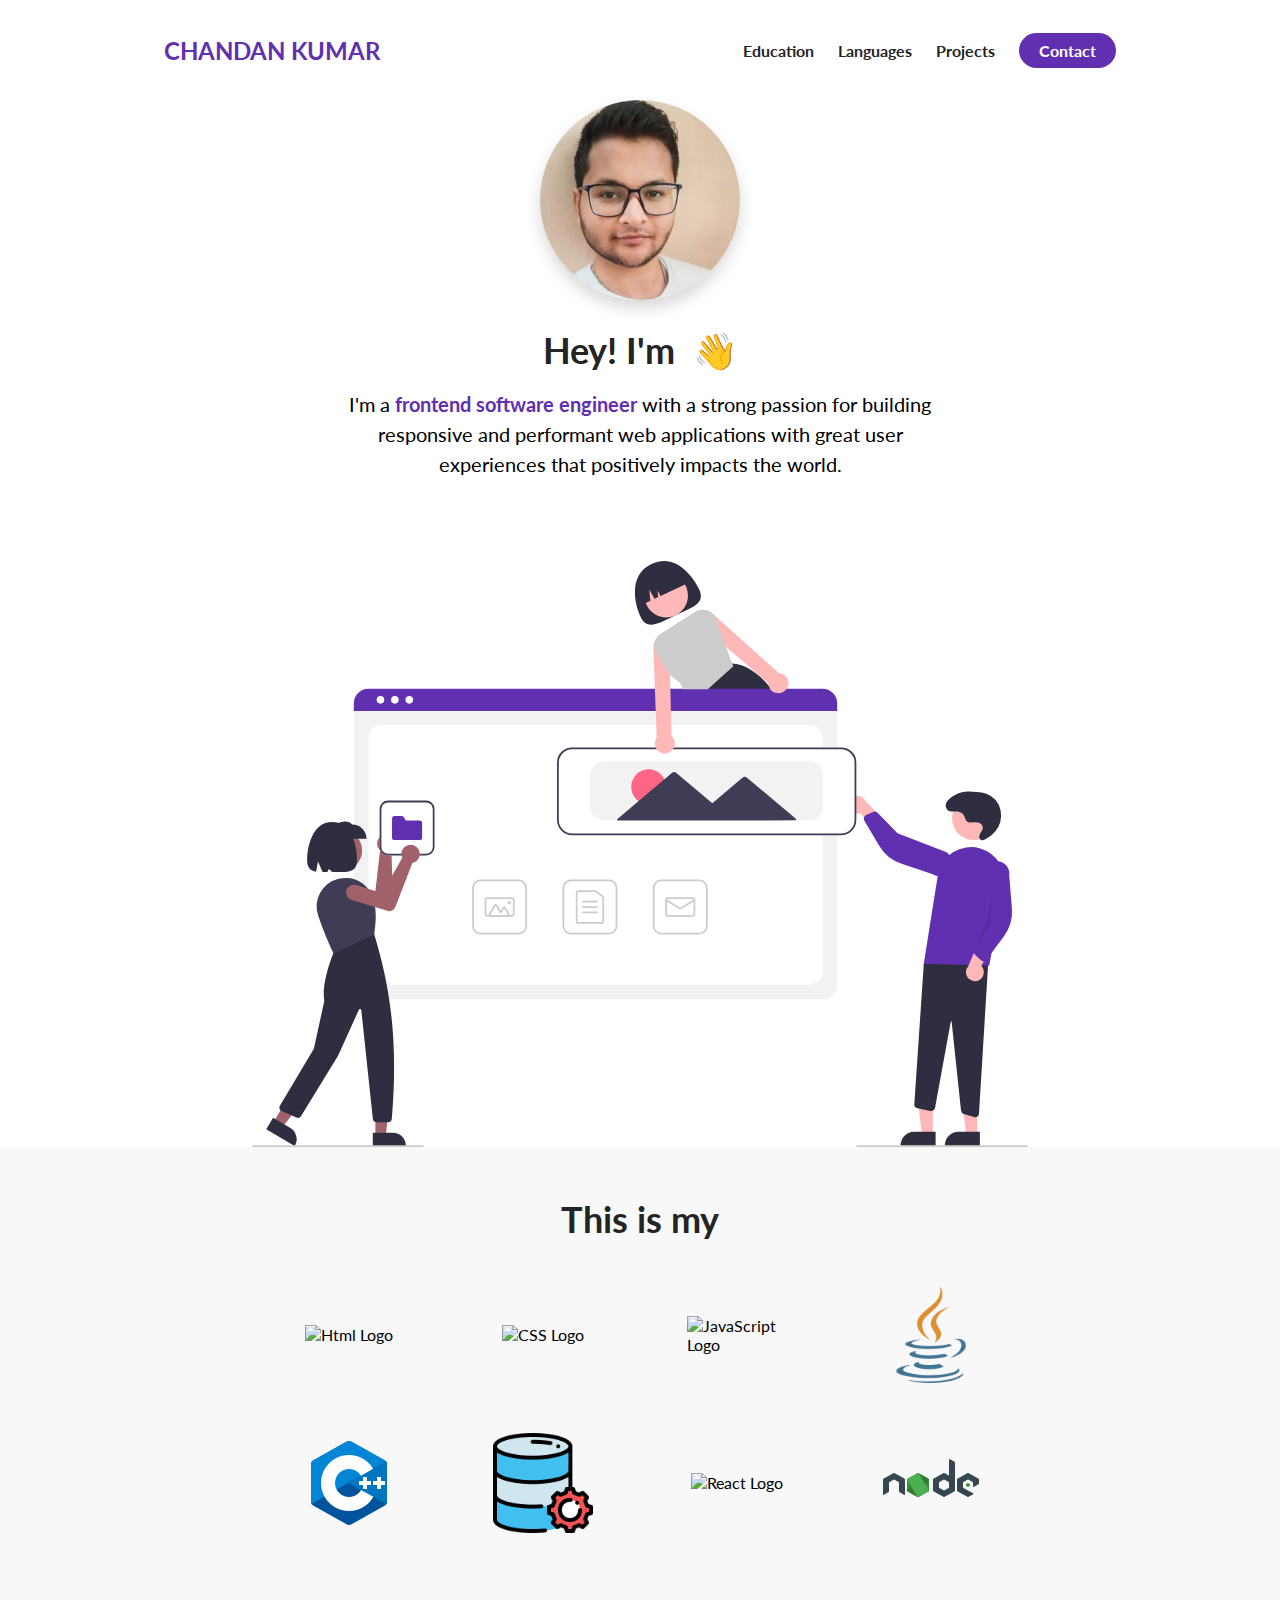
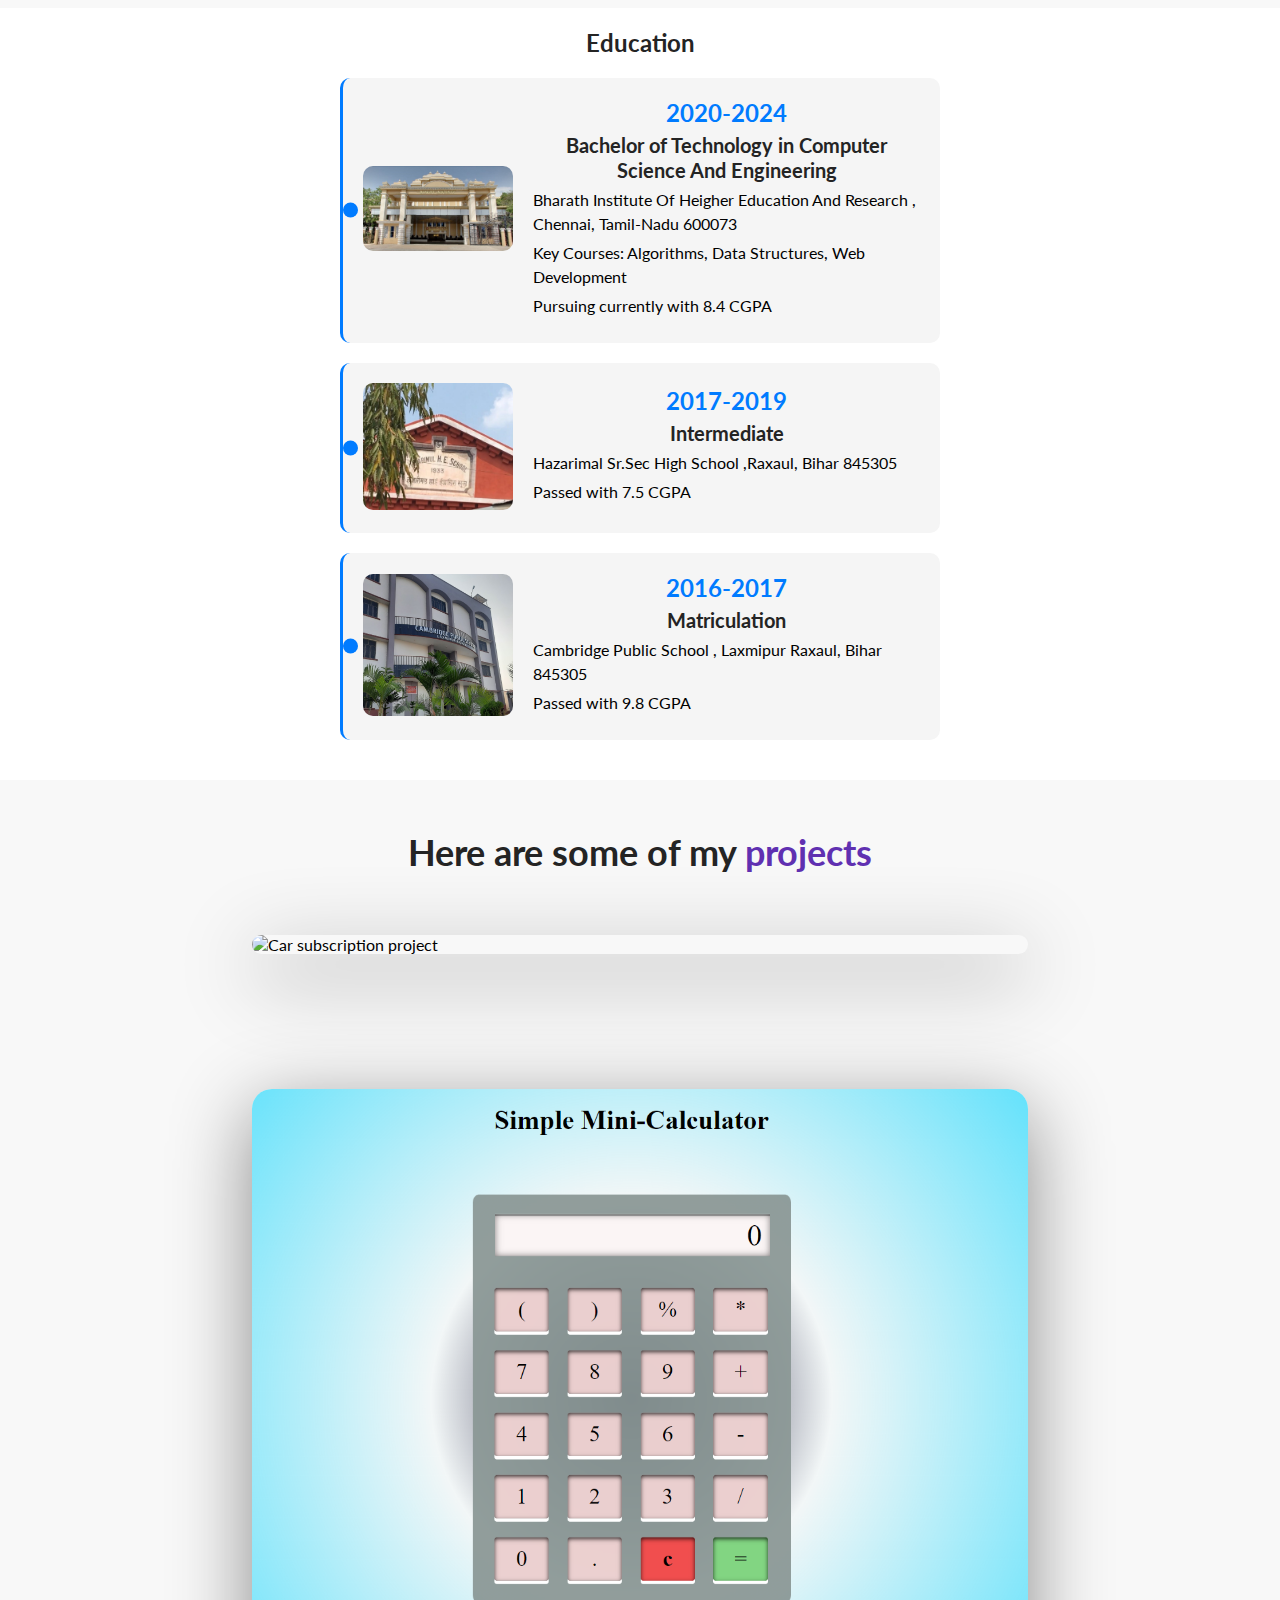
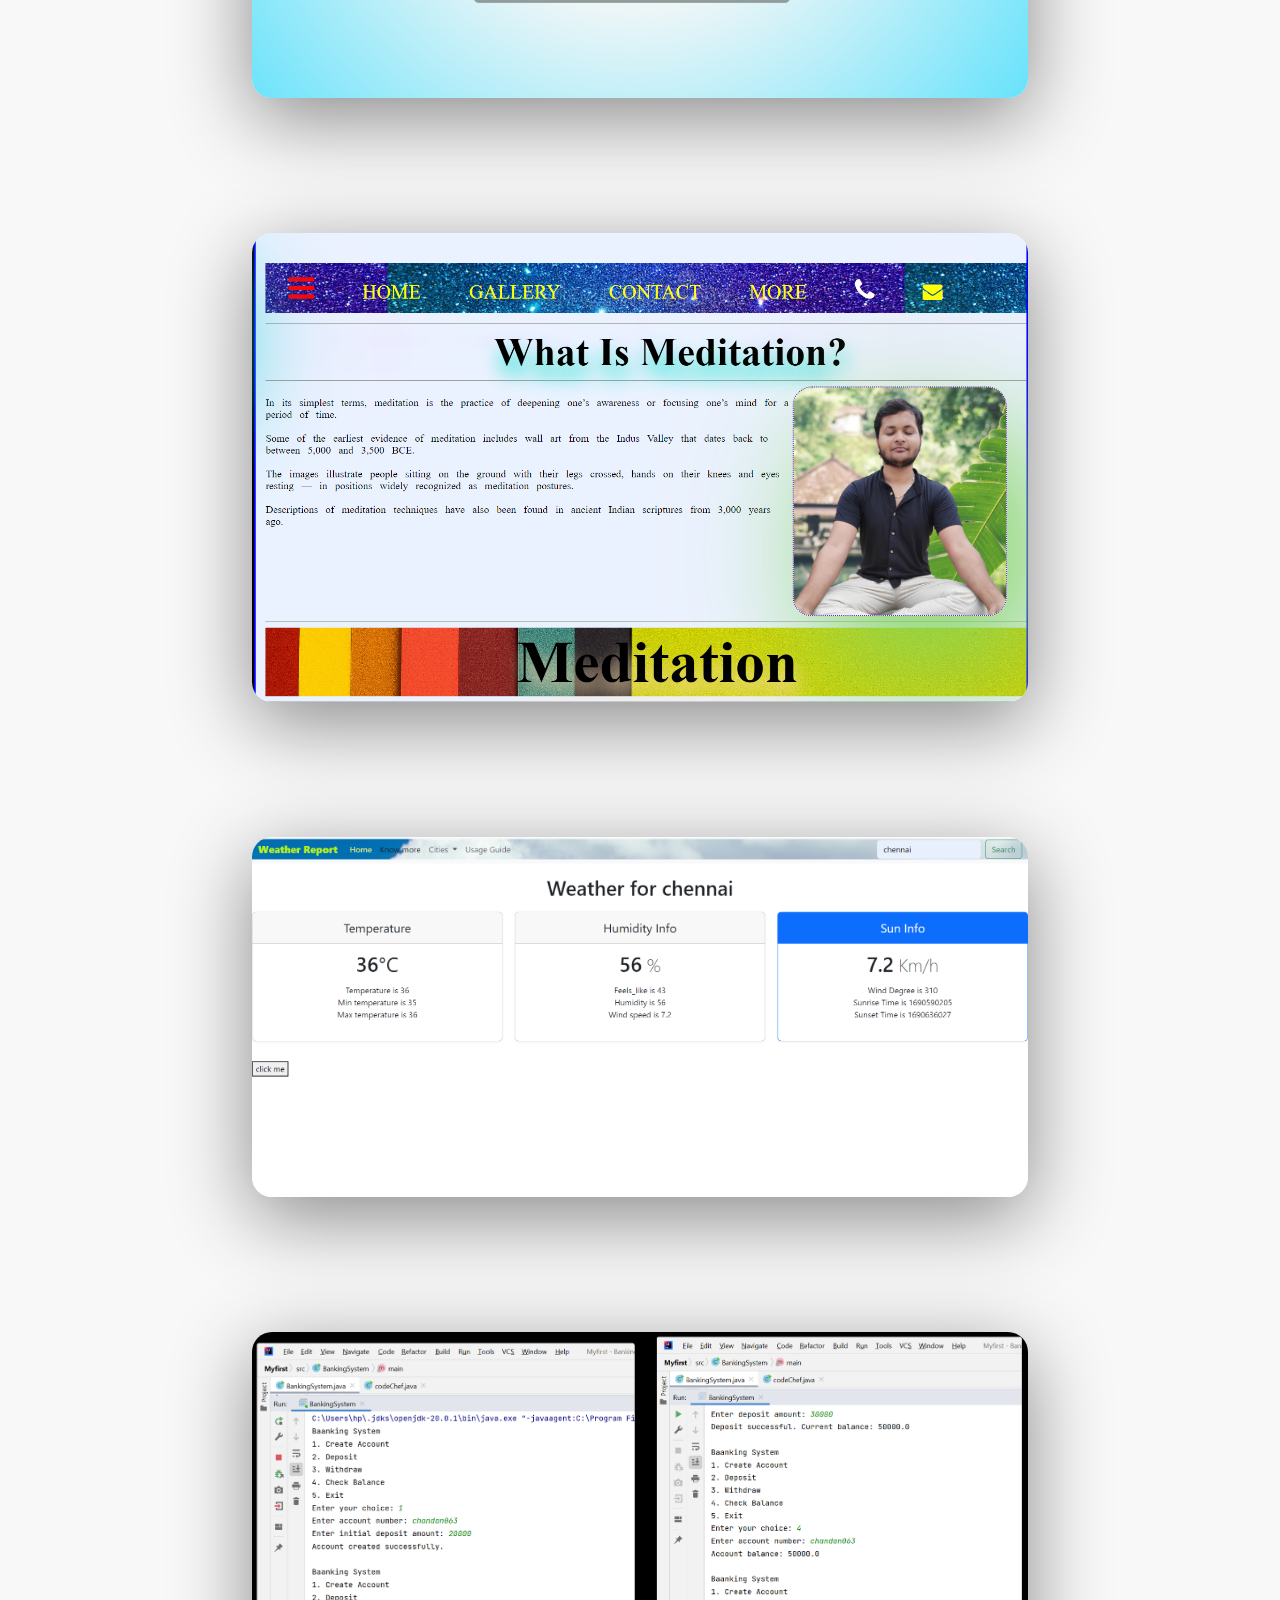
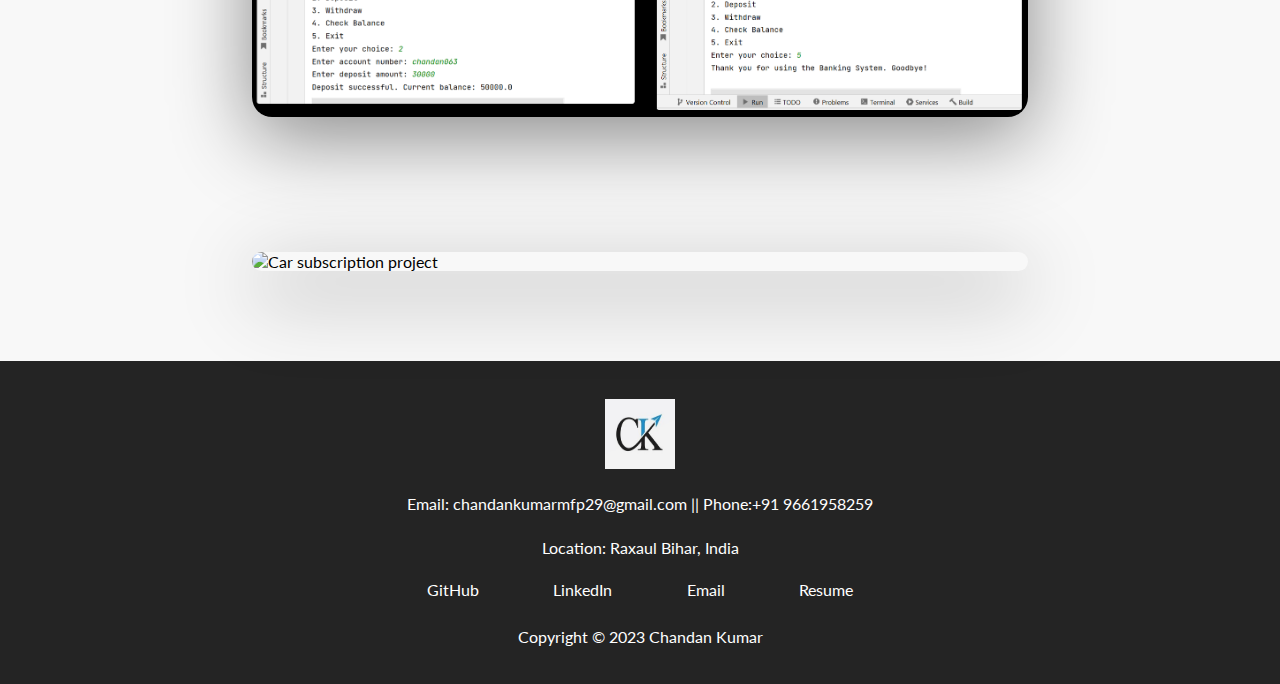
==== commit 6ece8cff: "Update index.html" ====
--- a/index.html
+++ b/index.html
@@ -210,6 +210,30 @@
       <div class="row">
         <h1 class="section__title">Here are some of my <span class="text--purple">projects</span></h1>
         <ul class="project__list">
+
+          <li class="project">
+            <div class="project__wrapper">
+              <img src="Screenshot (84).png" class="project__img" alt="Car subscription project">
+              <div class="project__description">
+                <h3 class="project__description--title">Photo search webpage</h3>
+                <h4 class="project__description--sub-title">
+                  Html, CSS, JavaScript
+                </h4>
+                <p class="project__description--para">
+                    Welcome to our Basic Calculator, a web application created using HTML, CSS, and JavaScript.It enable users to search for images via Unsplash. HTML structures the page, CSS styles it for a clean look, and JavaScript handles the image search functionality. Users input keywords into a search bar, triggering a JavaScript function that calls the Unsplash API. The API fetches random images related to the keywords, and JavaScript dynamically displays them on the page. This integrated system allows users to search for images from Unsplash within the web page, enhancing their browsing experience.
+                </p>
+                <div class="project__description--links">
+                  <a href="https://github.com/chandan063?tab=repositories" target="_blank" class="project__description--link">
+                    <i class="fab fa-github"></i>
+                  </a>
+                  <a href="https://ck-unsplash-search.vercel.app/" class="project__description--link">
+                    <i class="fas fa-link"></i>
+                  </a>
+                </div>
+              </div>
+            </div>
+          </li>
+
           <li class="project">
             <div class="project__wrapper">
               <img src="calculator.png" class="project__img" alt="Car subscription project">
